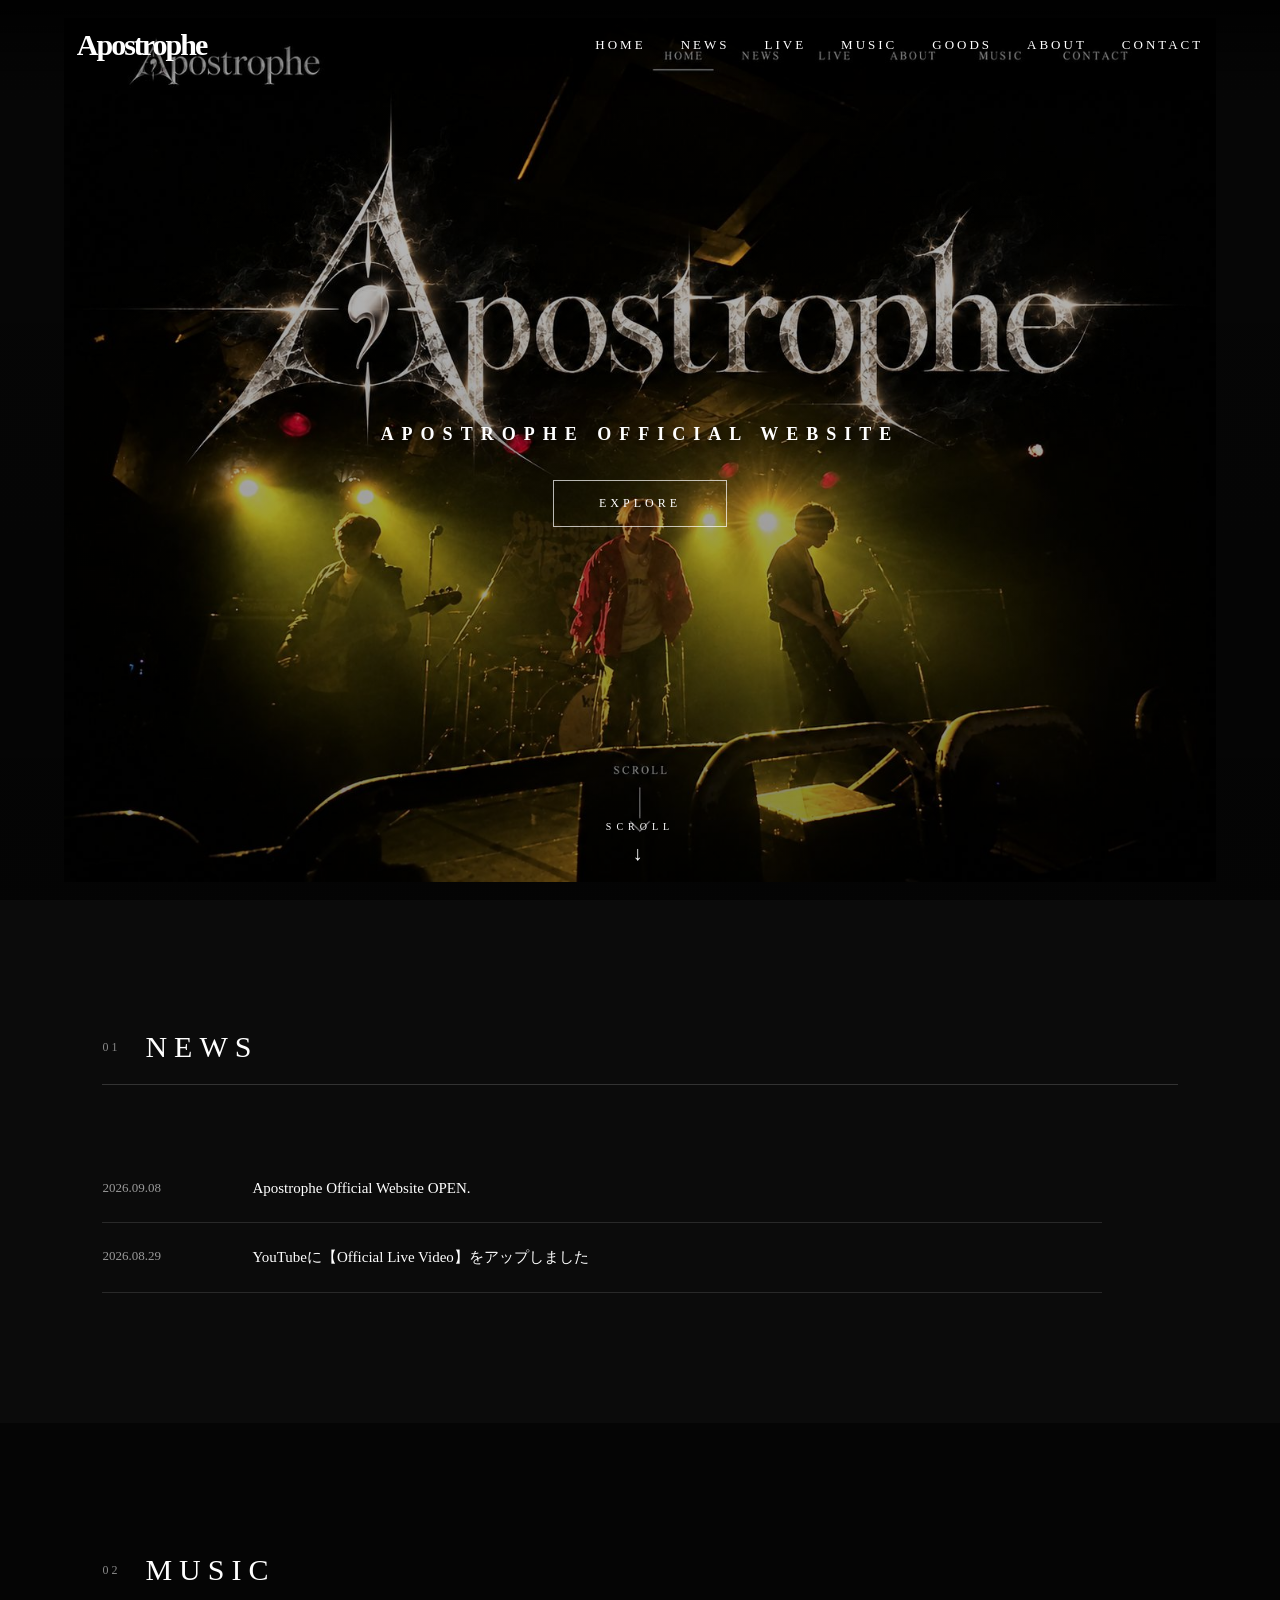
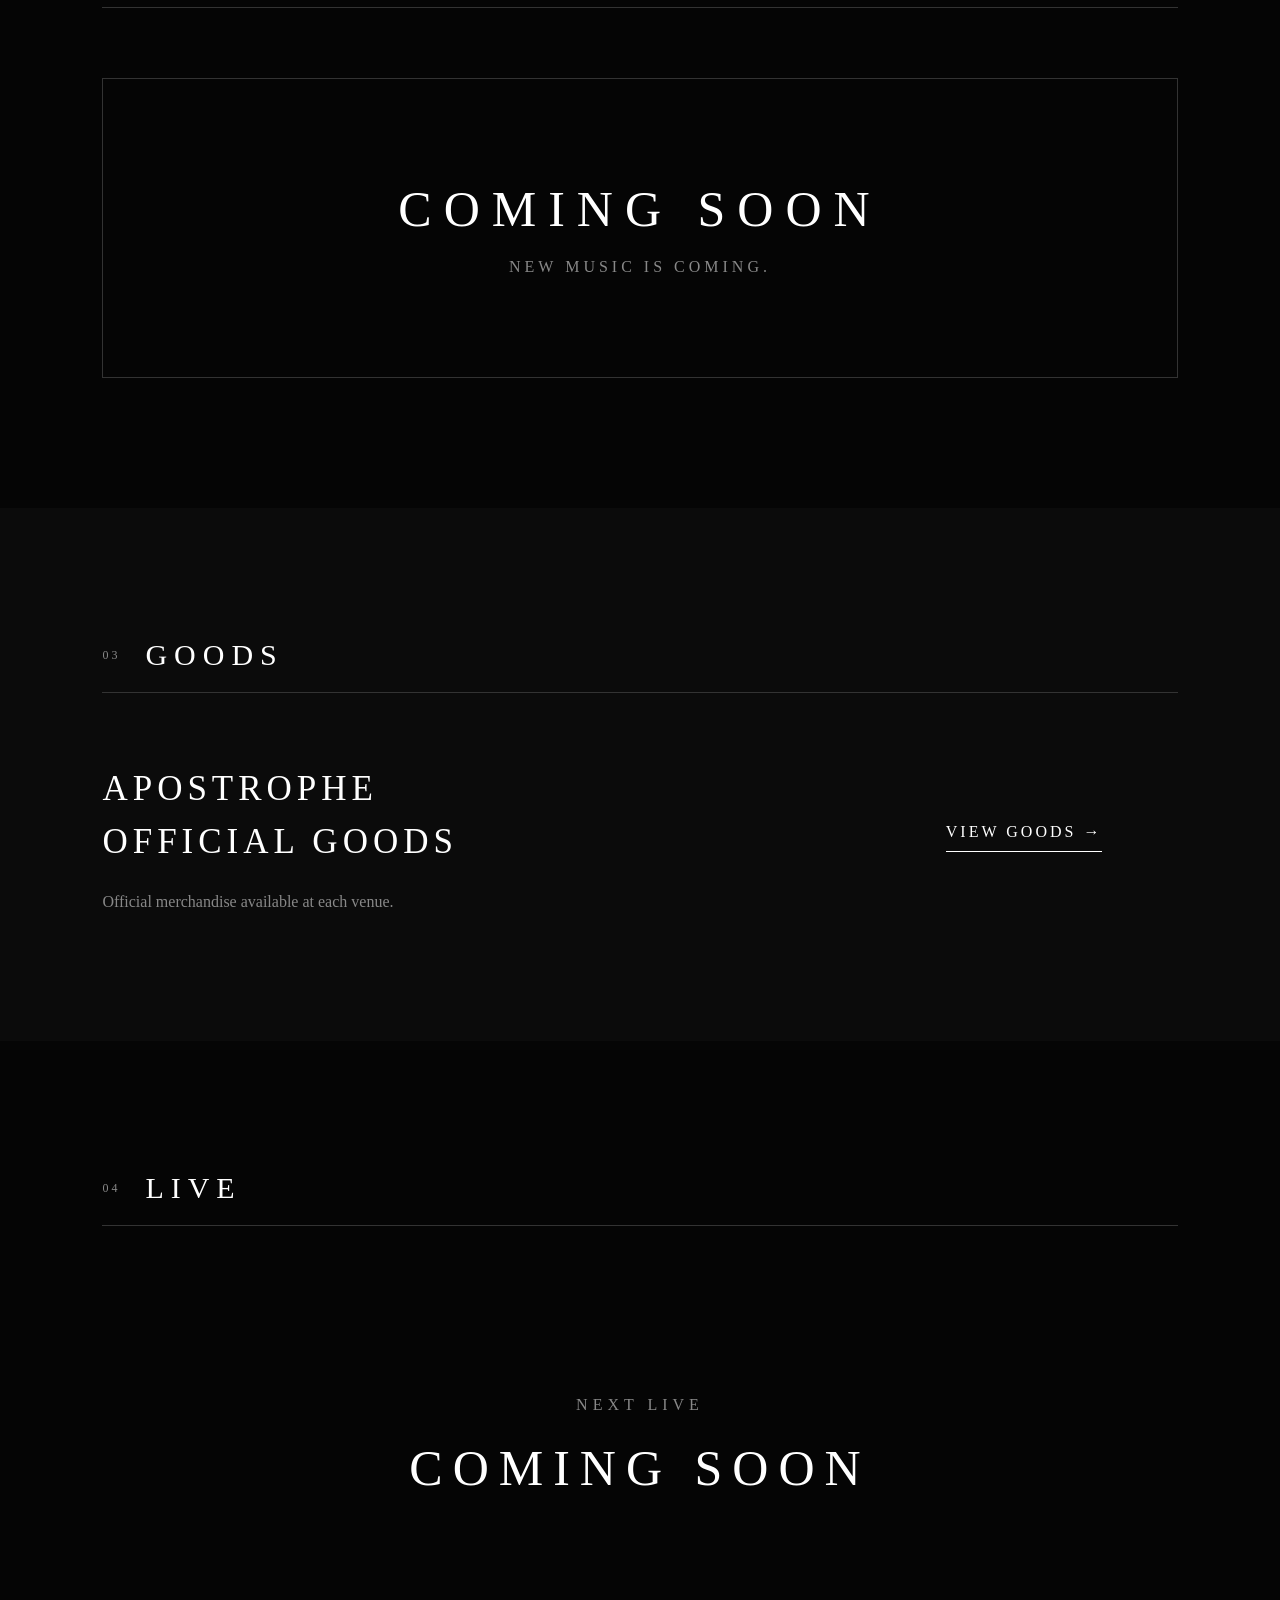
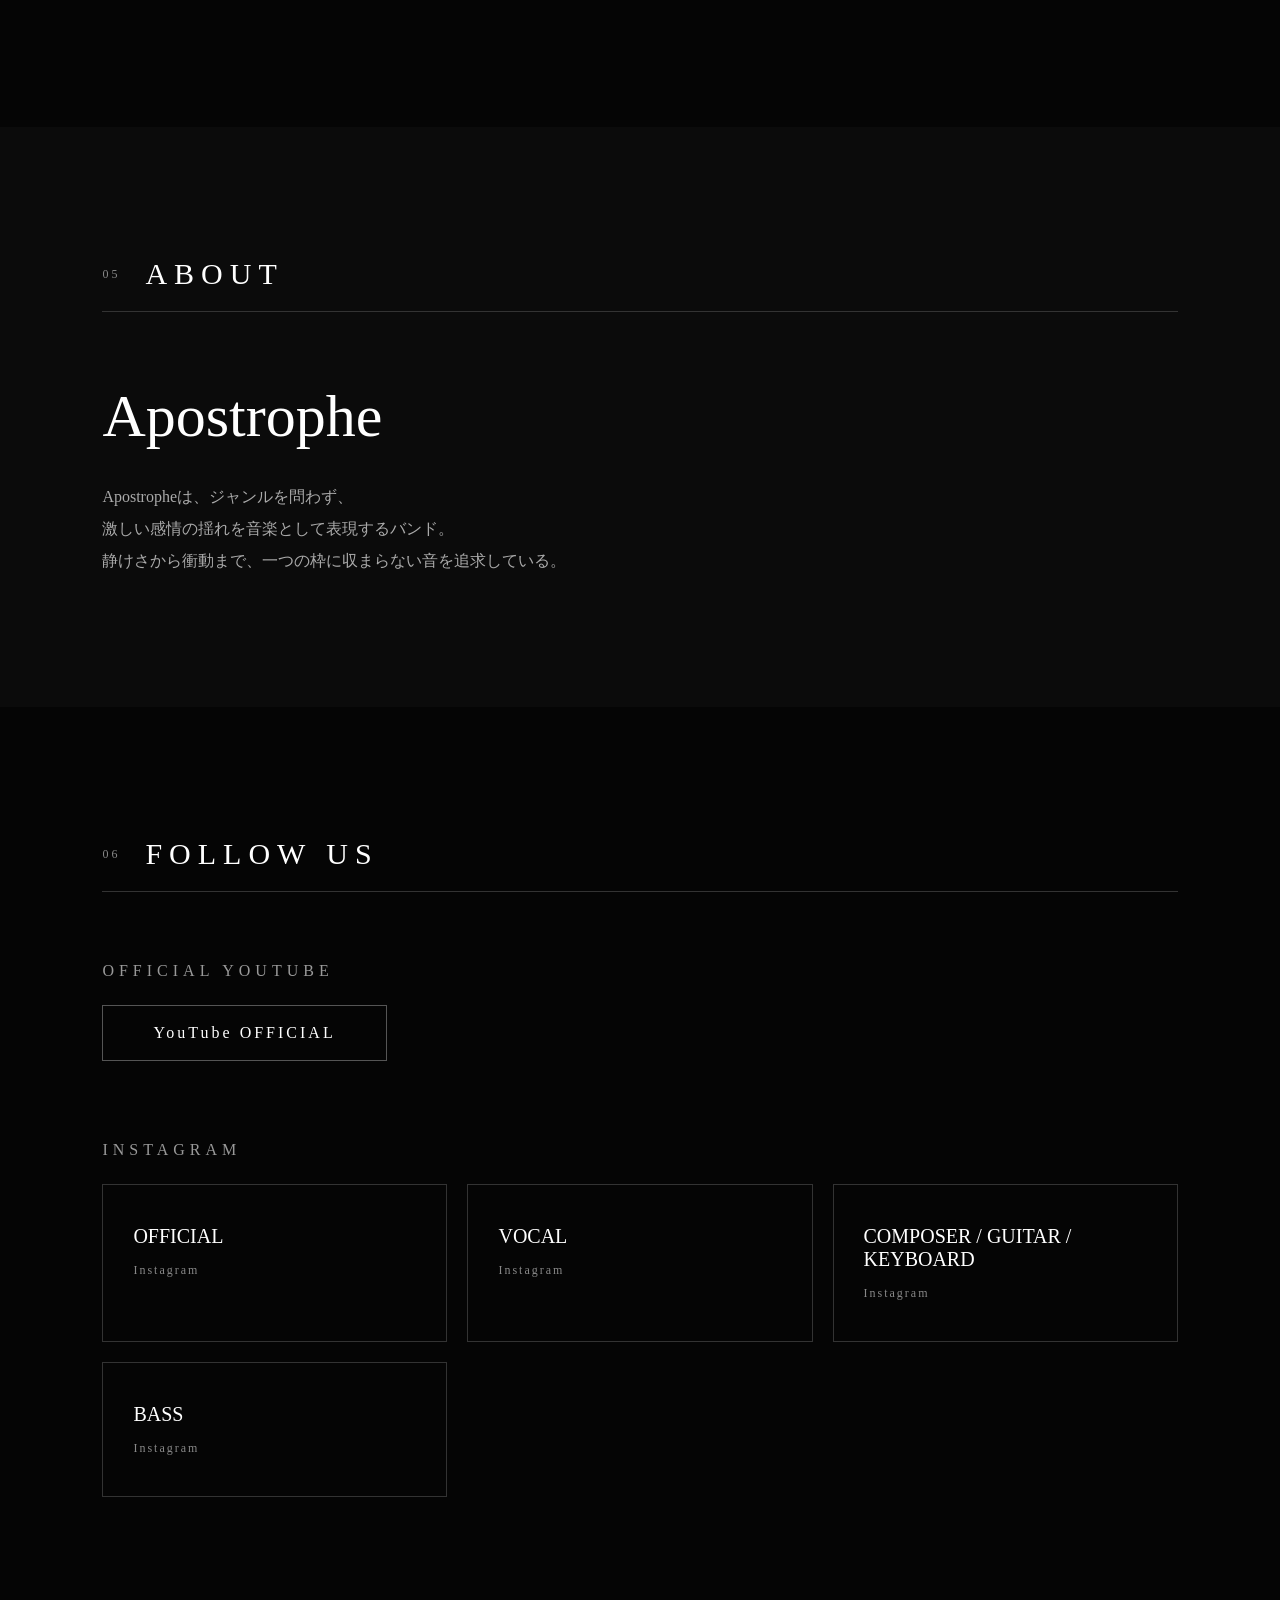
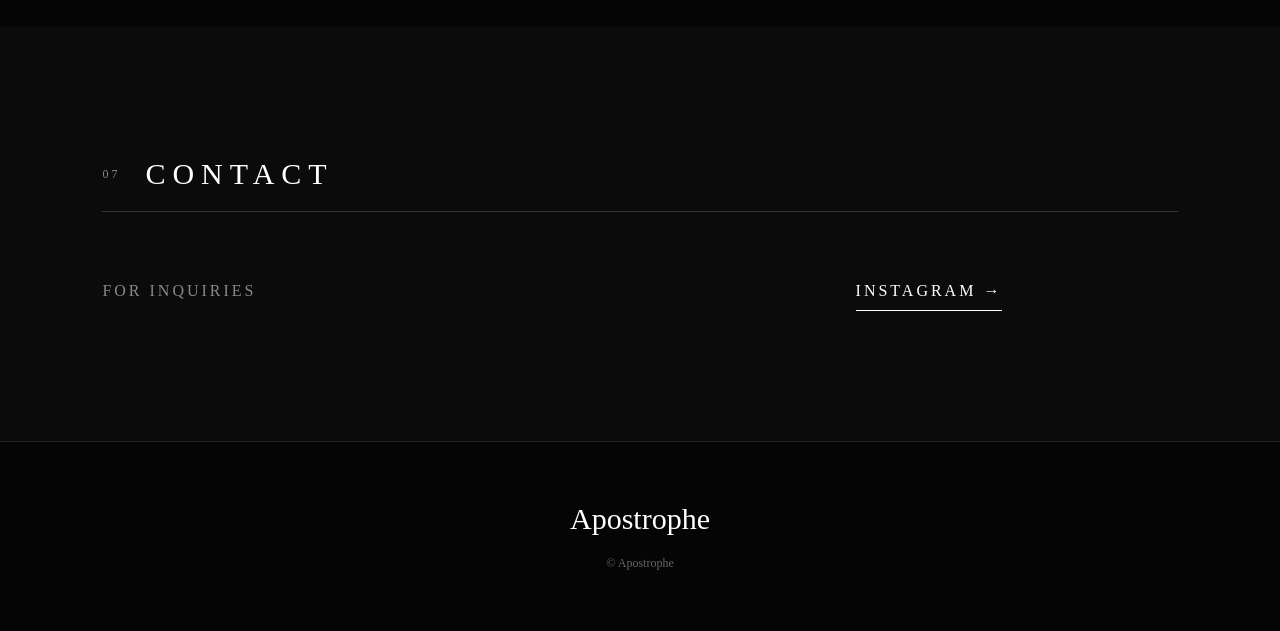
==== index.html @ 3b3ec152 "スマホMENU修正" ====
<!DOCTYPE html>
<html lang="ja">

<head>
    <meta charset="UTF-8">

    <meta name="viewport" content="width=device-width, initial-scale=1.0">

    <title>Apostrophe Official Website</title>

    <meta name="description" content="Apostrophe Official Website">

    <link rel="stylesheet" href="css/style.css">
</head>


<body>

    <!-- ====================
         HEADER
    ===================== -->

    <header class="header">

        <div class="logo">
            <a href="index.html">Apostrophe</a>
        </div>


        <nav class="navigation">

            <a href="#home">HOME</a>
            <a href="#news">NEWS</a>
            <a href="#live">LIVE</a>
            <a href="#music">MUSIC</a>
            <a href="goods.html">GOODS</a>
            <a href="#about">ABOUT</a>
            <a href="#contact">CONTACT</a>

        </nav>


        <!-- スマホ用メニュー -->

        <button class="menu-button">
            MENU
        </button>

    </header>



    <!-- ====================
         HERO
    ===================== -->

    <main>

        <section id="home" class="hero">

            <div class="hero-overlay"></div>


            <div class="hero-content">

                <p class="hero-subtitle">
                    APOSTROPHE OFFICIAL WEBSITE
                </p>


                <a href="#music" class="hero-button">
                    EXPLORE
                </a>

            </div>


            <div class="scroll">
                SCROLL
                <span>↓</span>
            </div>

        </section>



        <!-- ====================
             NEWS
        ===================== -->

        <section id="news" class="section">

            <div class="section-title">

                <span>01</span>

                <h2>NEWS</h2>

            </div>


            <div class="news-list">


                <article class="news-item">

                    <time>2026.09.08</time>

                    <p>
                        Apostrophe Official Website
                        OPEN.
                    </p>

                </article>



                <article class="news-item">

                    <time>2026.08.29</time>

                    <p>
                        <a href="https://www.youtube.com/watch?v=tQZN_JYtsVo" target="_blank" rel="noopener noreferrer">
                            YouTubeに【Official Live Video】をアップしました
                        </a>
                    </p>

                </article>



            </div>

        </section>



        <!-- ====================
             MUSIC
        ===================== -->

        <section id="music" class="section dark-section">

            <div class="section-title">

                <span>02</span>

                <h2>MUSIC</h2>

            </div>


            <div class="coming-soon">

                <p class="coming-title">
                    COMING SOON
                </p>

                <p>
                    NEW MUSIC IS COMING.
                </p>

            </div>

        </section>



        <!-- ====================
             GOODS
        ===================== -->

        <section id="goods" class="section">

            <div class="section-title">

                <span>03</span>

                <h2>GOODS</h2>

            </div>


            <div class="goods-content">

                <div>

                    <p class="goods-title">
                        APOSTROPHE<br>
                        OFFICIAL GOODS
                    </p>

                    <p>
                        Official merchandise
                        available at each venue.
                    </p>

                </div>


                <a href="goods.html" class="line-button">
                    VIEW GOODS →
                </a>

            </div>

        </section>



        <!-- ====================
             LIVE
        ===================== -->

        <section id="live" class="section dark-section">

            <div class="section-title">

                <span>04</span>

                <h2>LIVE</h2>

            </div>


            <div class="live-message">

                <p>
                    NEXT LIVE
                </p>

                <h3>
                    COMING SOON
                </h3>

            </div>

        </section>



        <!-- ====================
             ABOUT
        ===================== -->

        <section id="about" class="section">

            <div class="section-title">

                <span>05</span>

                <h2>ABOUT</h2>

            </div>


            <div class="about-text">

                <h3>
                    Apostrophe
                </h3>

                <p>
                    Apostropheは、ジャンルを問わず、<br>
                    激しい感情の揺れを音楽として表現するバンド。<br>
                    静けさから衝動まで、一つの枠に収まらない音を追求している。
                </p>


            </div>

        </section>



        <!-- ====================
             FOLLOW
        ===================== -->

        <section class="follow section dark-section">

            <div class="section-title">

                <span>06</span>

                <h2>FOLLOW US</h2>

            </div>


            <!-- YouTube -->

            <div class="official-social">

                <p>
                    OFFICIAL YOUTUBE
                </p>

                <a href="https://www.youtube.com/@Apostrophe_ofi/videos" target="_blank" class="social-button">

                    YouTube OFFICIAL

                </a>

            </div>



            <!-- Instagram -->

            <div class="member-instagram">

                <p>
                    INSTAGRAM
                </p>


                <div class="members">

                    <a href="https://www.instagram.com/apostrophe_official_/" target="_blank">

                        OFFICIAL
                        <span>Instagram</span>

                    </a>


                    <a href="https://www.instagram.com/rintaro_apost/" target="_blank">

                        VOCAL
                        <span>Instagram</span>

                    </a>


                    <a href="https://www.instagram.com/kmits_utoshi/" target="_blank">

                        COMPOSER / GUITAR / KEYBOARD
                        <span>Instagram</span>

                    </a>


                    <a href="https://www.instagram.com/bass_kaga/" target="_blank">

                        BASS
                        <span>Instagram</span>

                    </a>

                </div>

            </div>

        </section>



        <!-- ====================
             CONTACT
        ===================== -->

        <section id="contact" class="section">

            <div class="section-title">

                <span>07</span>

                <h2>CONTACT</h2>

            </div>


            <div class="contact-content">

                <p>
                    FOR INQUIRIES
                </p>

                <a href="https://www.instagram.com/apostrophe_official_/" target="_blank" rel="noopener noreferrer">
                    INSTAGRAM →
                </a>

            </div>

        </section>

    </main>



    <!-- ====================
         FOOTER
    ===================== -->

    <footer>

        <div class="footer-logo">
            Apostrophe
        </div>

        <p>
            © Apostrophe
        </p>

    </footer>



    <script src="js/script.js"></script>

</body>

</html>
---- css/style.css ----
/* ====================
   RESET
===================== */

* {
    margin: 0;
    padding: 0;
    box-sizing: border-box;
}


html {
    scroll-behavior: smooth;
}


body {
    background: #080808;
    color: #ffffff;
    font-family: "Times New Roman",
                 "Yu Mincho",
                 serif;
}


a {
    color: inherit;
    text-decoration: none;
}



/* ====================
   HEADER
===================== */

.header {

    position: fixed;

    top: 0;
    left: 0;

    width: 100%;

    height: 90px;

    display: flex;

    align-items: center;

    justify-content: space-between;

    padding: 0 6%;

    z-index: 100;

    background:
        linear-gradient(
            to bottom,
            rgba(0,0,0,0.8),
            transparent
        );

}


.logo {

    font-size: 30px;

    font-weight: bold;

    letter-spacing: -2px;

}


.navigation {

    display: flex;

    gap: 35px;

}


.navigation a {

    font-size: 13px;

    letter-spacing: 3px;

    transition: 0.3s;

}


.navigation a:hover {

    opacity: 0.5;

}


.menu-button {

    display: none;

    background: none;

    border: none;

    color: white;

    letter-spacing: 2px;

}



/* ====================
   HERO
===================== */

.hero {

    position: relative;

    height: 100vh;

    min-height: 700px;

    display: flex;

    align-items: center;

    justify-content: center;

    text-align: center;

    background-image:
        url("../images/hero.jpg");

    background-size: 90% auto;

    background-repeat: no-repeat;

    background-position: center;

    background-color: #080808;

}


.hero-overlay {

    position: absolute;

    inset: 0;

    background:
        linear-gradient(
            rgba(0,0,0,0.22),
            rgba(0,0,0,0.48)
        );

}


.hero-content {

    position: relative;

    z-index: 2;

}


.hero-subtitle {

    font-size: 18px;

    letter-spacing: 8px;

    font-weight: bold;

    margin-bottom: 40px;

    text-shadow:
        0 2px 10px rgba(0,0,0,0.8);

    transform: translateY(50px);

}


.hero h1 {

    font-size: clamp(70px, 12vw, 180px);

    font-weight: normal;

    letter-spacing: -7px;

    line-height: 1;

    text-shadow:
        0 0 20px rgba(255,255,255,0.4);

}


.hero-tagline {

    margin-top: 30px;

    font-size: 13px;

    letter-spacing: 7px;

}


.hero-button {

    display: inline-block;

    margin-top: 45px;

    padding: 15px 45px;

    border: 1px solid rgba(255,255,255,0.7);

    font-size: 12px;

    letter-spacing: 4px;

    transition: 0.4s;

}


.hero-button:hover {

    background: white;

    color: black;

}


.scroll {

    position: absolute;

    bottom: 35px;

    left: 50%;

    transform: translateX(-50%);

    font-size: 10px;

    letter-spacing: 5px;

}


.scroll span {

    display: block;

    margin-top: 10px;

    font-size: 20px;

}



/* ====================
   SECTION
===================== */

.section {

    padding: 130px 8%;

    background: #0b0b0b;

}


.dark-section {

    background: #050505;

}


.section-title {

    display: flex;

    align-items: center;

    gap: 25px;

    margin-bottom: 70px;

    border-bottom: 1px solid #333;

    padding-bottom: 20px;

}


.section-title span {

    font-size: 12px;

    color: #888;

    letter-spacing: 3px;

}


.section-title h2 {

    font-size: 30px;

    font-weight: normal;

    letter-spacing: 7px;

}



/* ====================
   NEWS
===================== */

.news-list {

    max-width: 1000px;

}


.news-item {

    display: grid;

    grid-template-columns: 150px 1fr;

    padding: 25px 0;

    border-bottom: 1px solid #292929;

}


.news-item time {

    color: #999;

    font-size: 13px;

}


.news-item p {

    font-size: 15px;

}



/* ====================
   MUSIC
===================== */

.coming-soon {

    min-height: 300px;

    display: flex;

    flex-direction: column;

    justify-content: center;

    align-items: center;

    border: 1px solid #333;

}


.coming-title {

    font-size: 50px;

    letter-spacing: 12px;

}


.coming-soon p:last-child {

    margin-top: 20px;

    color: #888;

    letter-spacing: 4px;

}



/* ====================
   GOODS
===================== */

.goods-content {

    display: flex;

    justify-content: space-between;

    align-items: center;

    max-width: 1000px;

}


.goods-title {

    font-size: 35px;

    letter-spacing: 5px;

    line-height: 1.5;

}


.goods-content p:not(.goods-title) {

    margin-top: 25px;

    color: #888;

}


.line-button {

    border-bottom: 1px solid white;

    padding-bottom: 10px;

    letter-spacing: 3px;

}



/* ====================
   LIVE
===================== */

.live-message {

    text-align: center;

    padding: 100px 0;

}


.live-message p {

    letter-spacing: 5px;

    color: #888;

}


.live-message h3 {

    margin-top: 25px;

    font-size: 50px;

    letter-spacing: 10px;

    font-weight: normal;

}



/* ====================
   ABOUT
===================== */

.about-text {

    max-width: 700px;

}


.about-text h3 {

    font-size: 60px;

    font-weight: normal;

}


.about-text p {

    margin-top: 30px;

    line-height: 2;

    color: #aaa;

}



/* ====================
   FOLLOW
===================== */

.official-social {

    margin-bottom: 80px;

}


.official-social > p,
.member-instagram > p {

    letter-spacing: 5px;

    margin-bottom: 25px;

    color: #999;

}


.social-button {

    display: inline-block;

    border: 1px solid #555;

    padding: 18px 50px;

    letter-spacing: 3px;

    transition: 0.3s;

}


.social-button:hover {

    background: white;

    color: black;

}


.members {

    display: grid;

    grid-template-columns:
        repeat(3, 1fr);

    gap: 20px;

}


.members a {

    padding: 40px 30px;

    border: 1px solid #333;

    font-size: 20px;

    transition: 0.3s;

}


.members a:hover {

    border-color: white;

}


.members span {

    display: block;

    margin-top: 15px;

    font-size: 12px;

    color: #888;

    letter-spacing: 2px;

}



/* ====================
   CONTACT
===================== */

.contact-content {

    display: flex;

    justify-content: space-between;

    max-width: 900px;

}


.contact-content p {

    color: #888;

    letter-spacing: 3px;

}


.contact-content a {

    border-bottom: 1px solid white;

    padding-bottom: 10px;

    letter-spacing: 3px;

}



/* ====================
   FOOTER
===================== */

footer {

    padding: 60px 8%;

    text-align: center;

    border-top: 1px solid #222;

    background: #050505;

}


.footer-logo {

    font-size: 30px;

    margin-bottom: 20px;

}


footer p {

    color: #666;

    font-size: 12px;

}



/* ====================
   MOBILE
===================== */

@media (max-width: 768px) {


    .header {

        height: 70px;

        padding: 0 6%;

    }


    .logo {

        font-size: 24px;

    }


    .navigation {

        display: none;

    }


    .menu-button {

        display: block;

    }


    .hero {

        min-height: 650px;

    }


    .hero h1 {

        font-size: 70px;

        letter-spacing: -4px;

    }


    .hero-subtitle {

        font-size: 9px;

        letter-spacing: 4px;

    }


    .hero-tagline {

        font-size: 9px;

        letter-spacing: 4px;

    }


    .section {

        padding: 90px 7%;

    }


    .section-title h2 {

        font-size: 23px;

    }


    .news-item {

        grid-template-columns: 1fr;

        gap: 10px;

    }


    .coming-title {

        font-size: 27px;

        letter-spacing: 6px;

    }


    .goods-content {

        display: block;

    }


    .line-button {

        display: inline-block;

        margin-top: 40px;

    }


    .live-message h3 {

        font-size: 30px;

    }


    .members {

        grid-template-columns: 1fr;

    }


    .contact-content {

        display: block;

    }


    .contact-content a {

        display: inline-block;

        margin-top: 30px;

    }

}


/* ====================
   GOODS HERO PAGE
===================== */

.goods-page-body {

    background: #000;

}


/* GOODS背景 */

.goods-hero {

    position: relative;

    width: 100%;

    min-height: 100vh;

    background-image:
        url("../images/goods.jpg");

    /* 画像全体を表示 */
    background-size: contain;

    background-repeat: no-repeat;

    background-position: center;

    background-color: #000;

    display: flex;

    align-items: flex-end;

    justify-content: flex-end;

    padding: 0 8% 100px;

}


/* 写真を少し暗くする */

.goods-overlay {

    position: absolute;

    inset: 0;

    background:
        linear-gradient(
            to bottom,
            rgba(0,0,0,0.15),
            rgba(0,0,0,0.45)
        );

}


/* 販売中メッセージ */

.goods-message {

    position: relative;

    z-index: 2;

    text-align: center;

    padding: 18px 25px;

    background: rgba(0, 0, 0, 0.75);

    border: 1px solid rgba(255, 255, 255, 0.8);

    box-shadow:
        0 0 20px rgba(0, 0, 0, 0.5);

}


.goods-status {

    font-size: 20px;

    font-weight: bold;

    letter-spacing: 5px;

}


.goods-sales {

    margin-top: 10px;

    font-size: 15px;

    font-weight: bold;

    letter-spacing: 3px;

}


/* HOMEへ戻る */

.goods-back {

    position: absolute;

    left: 8%;

    bottom: 45px;

    z-index: 2;

    font-size: 11px;

    letter-spacing: 3px;

    border-bottom: 1px solid rgba(255,255,255,0.7);

    padding-bottom: 8px;

}



/* ====================
   GOODS MOBILE
===================== */

@media (max-width: 768px) {

    .goods-hero {

        min-height: 100vh;

        padding: 0 7% 90px;

        background-size: contain;

        background-position: center center;

    }


    .goods-message {

        padding: 14px 18px;

    }


    .goods-status {

        font-size: 13px;

        letter-spacing: 3px;

    }


    .goods-sales {

        font-size: 12px;

        letter-spacing: 2px;

    }


    .goods-back {

        left: 7%;

        bottom: 35px;

        font-size: 9px;

    }

}

/* ====================
   MOBILE MENU
==================== */

@media (max-width: 768px) {

    .navigation.menu-open {
        display: flex !important;

        position: fixed;
        top: 70px;
        left: 0;

        width: 100%;

        flex-direction: column;
        align-items: center;

        gap: 0;

        padding: 20px 0;

        background: rgba(0, 0, 0, 0.96);

        border-top: 1px solid #333;

        z-index: 999;
    }

    .navigation.menu-open a {
        display: block;

        width: 100%;

        padding: 18px 0;

        text-align: center;

        font-size: 12px;
        letter-spacing: 4px;
    }

}
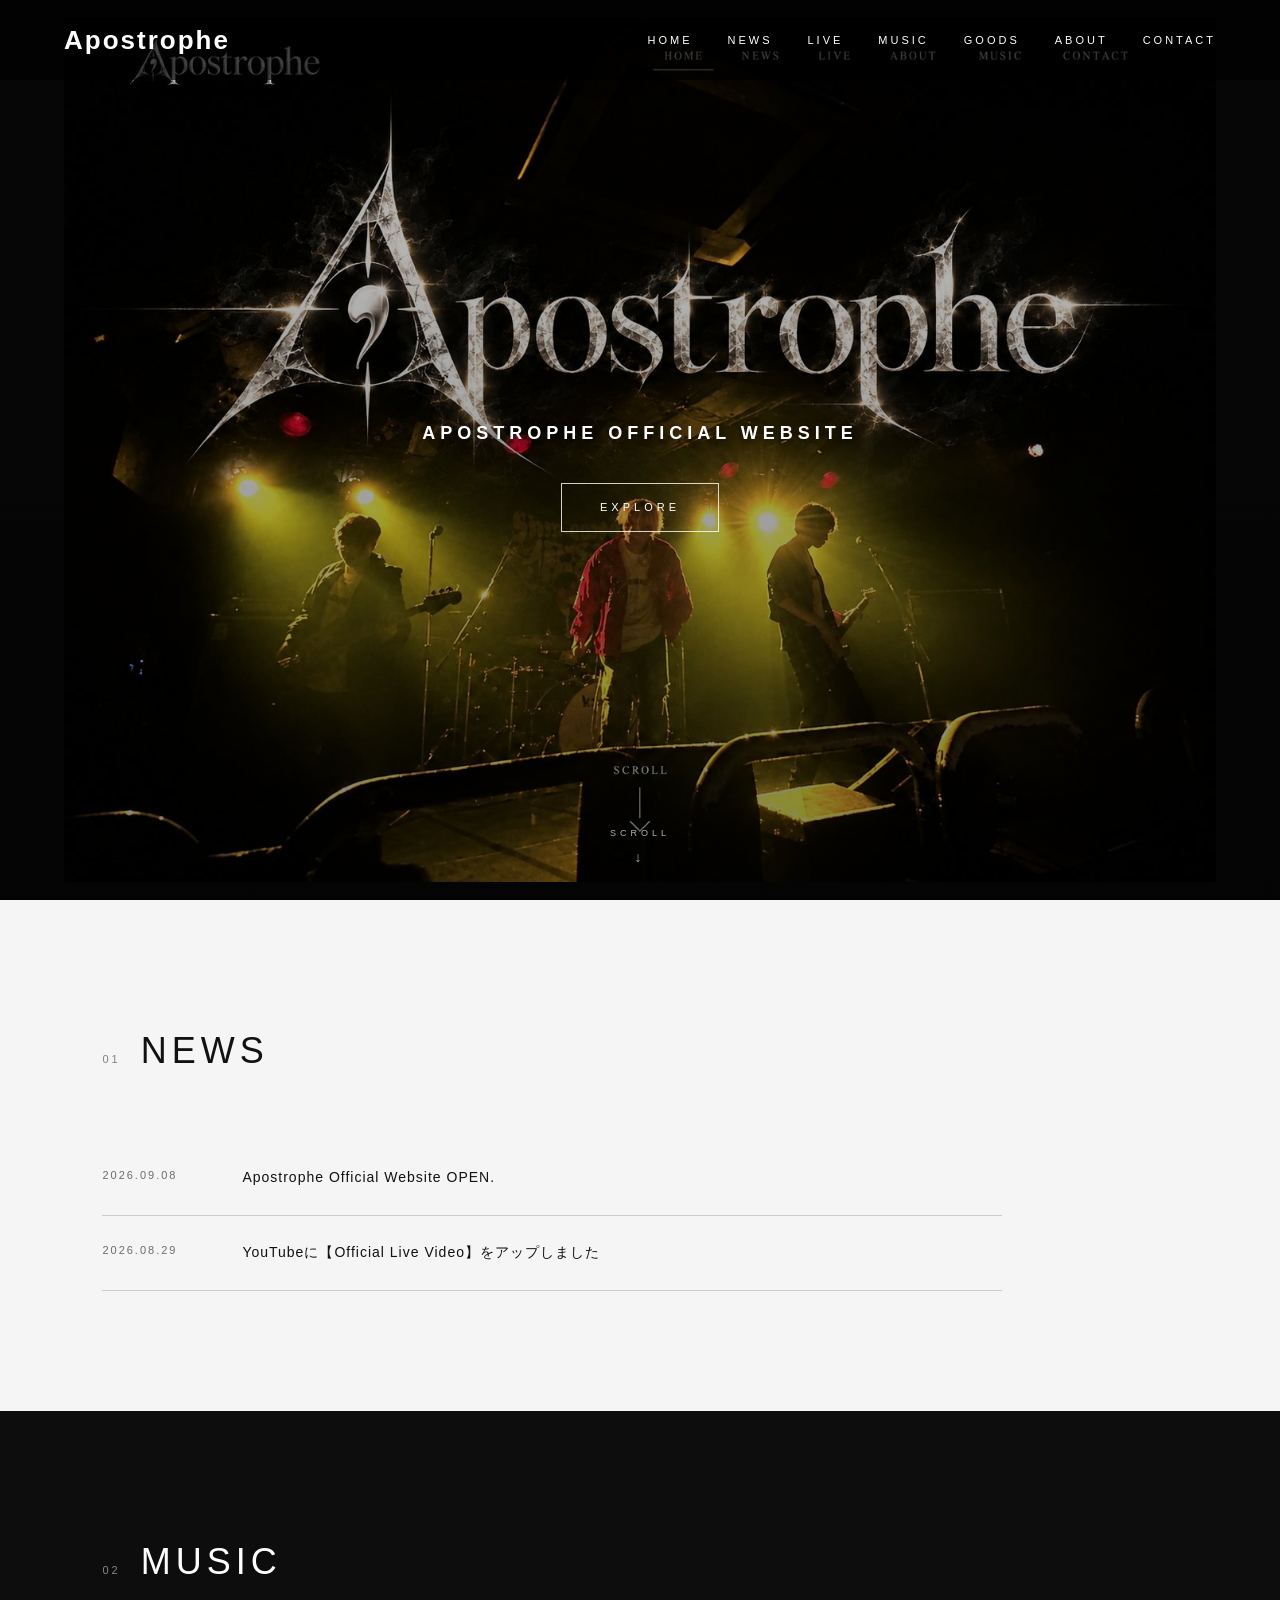
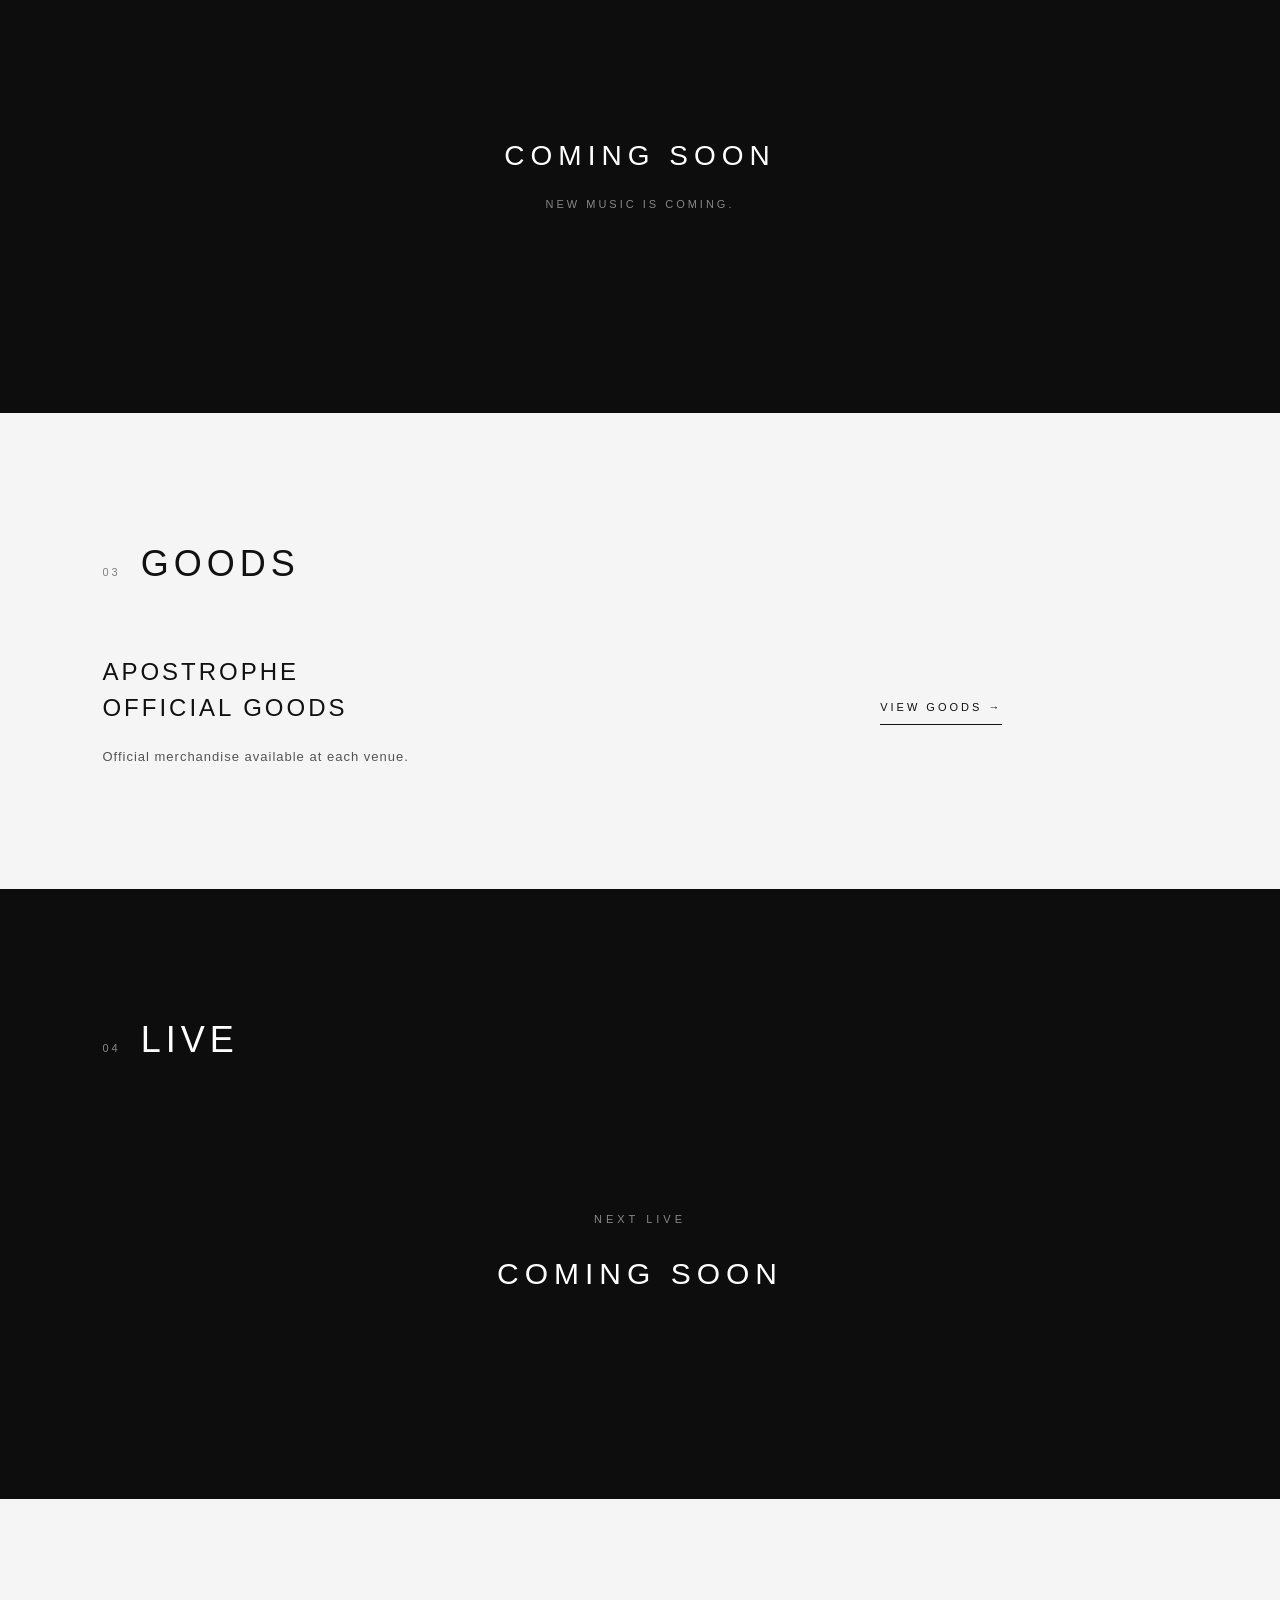
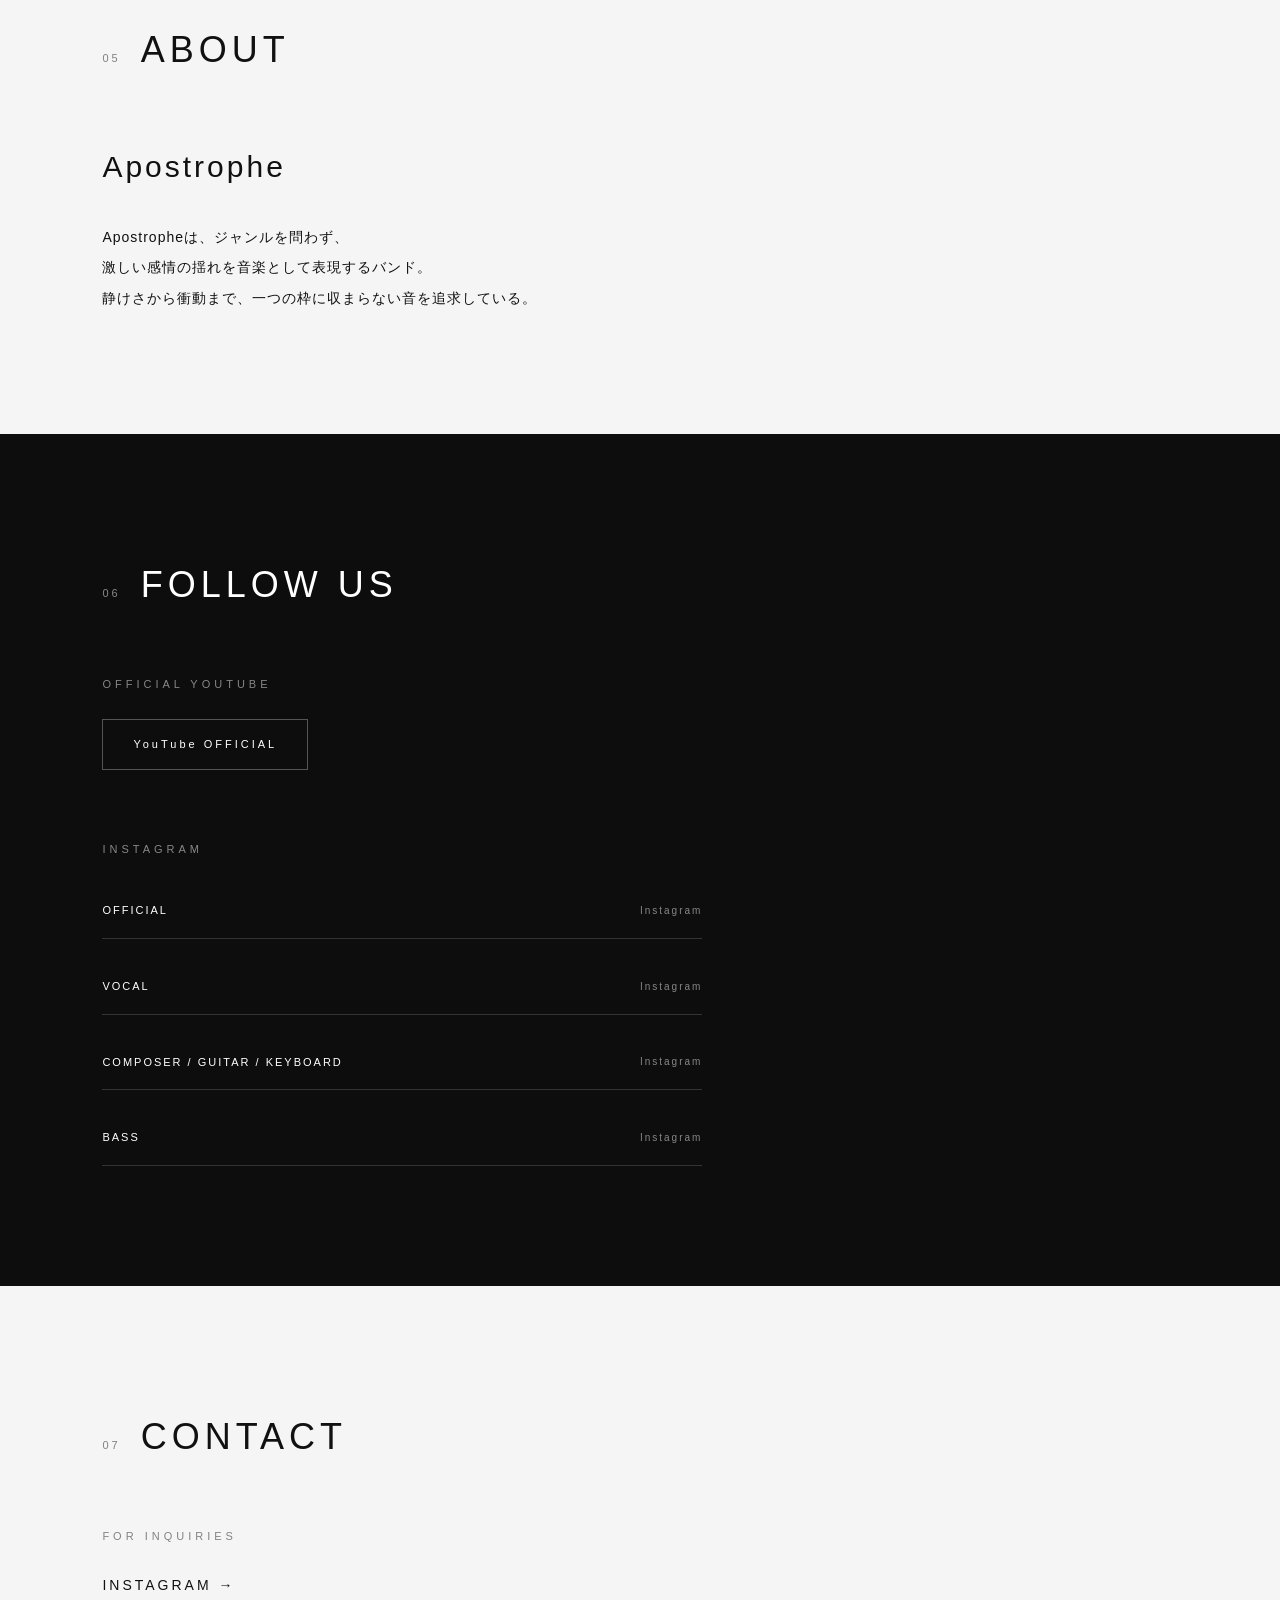
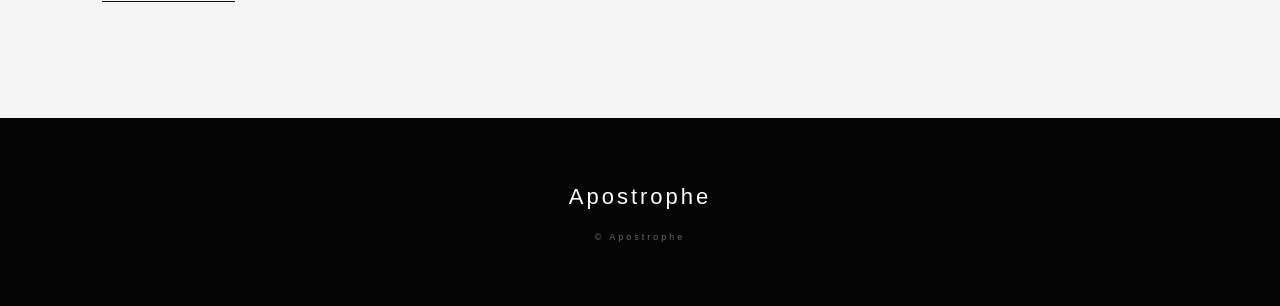
==== commit 10a285e5: "Add files via upload" ====
--- a/index.html
+++ b/index.html
@@ -1,414 +1,414 @@
-<!DOCTYPE html>
-<html lang="ja">
-
-<head>
-    <meta charset="UTF-8">
-
-    <meta name="viewport" content="width=device-width, initial-scale=1.0">
-
-    <title>Apostrophe Official Website</title>
-
-    <meta name="description" content="Apostrophe Official Website">
-
-    <link rel="stylesheet" href="css/style.css">
-</head>
-
-
-<body>
-
-    <!-- ====================
-         HEADER
-    ===================== -->
-
-    <header class="header">
-
-        <div class="logo">
-            <a href="index.html">Apostrophe</a>
-        </div>
-
-
-        <nav class="navigation">
-
-            <a href="#home">HOME</a>
-            <a href="#news">NEWS</a>
-            <a href="#live">LIVE</a>
-            <a href="#music">MUSIC</a>
-            <a href="goods.html">GOODS</a>
-            <a href="#about">ABOUT</a>
-            <a href="#contact">CONTACT</a>
-
-        </nav>
-
-
-        <!-- スマホ用メニュー -->
-
-        <button class="menu-button">
-            MENU
-        </button>
-
-    </header>
-
-
-
-    <!-- ====================
-         HERO
-    ===================== -->
-
-    <main>
-
-        <section id="home" class="hero">
-
-            <div class="hero-overlay"></div>
-
-
-            <div class="hero-content">
-
-                <p class="hero-subtitle">
-                    APOSTROPHE OFFICIAL WEBSITE
-                </p>
-
-
-                <a href="#music" class="hero-button">
-                    EXPLORE
-                </a>
-
-            </div>
-
-
-            <div class="scroll">
-                SCROLL
-                <span>↓</span>
-            </div>
-
-        </section>
-
-
-
-        <!-- ====================
-             NEWS
-        ===================== -->
-
-        <section id="news" class="section">
-
-            <div class="section-title">
-
-                <span>01</span>
-
-                <h2>NEWS</h2>
-
-            </div>
-
-
-            <div class="news-list">
-
-
-                <article class="news-item">
-
-                    <time>2026.09.08</time>
-
-                    <p>
-                        Apostrophe Official Website
-                        OPEN.
-                    </p>
-
-                </article>
-
-
-
-                <article class="news-item">
-
-                    <time>2026.08.29</time>
-
-                    <p>
-                        <a href="https://www.youtube.com/watch?v=tQZN_JYtsVo" target="_blank" rel="noopener noreferrer">
-                            YouTubeに【Official Live Video】をアップしました
-                        </a>
-                    </p>
-
-                </article>
-
-
-
-            </div>
-
-        </section>
-
-
-
-        <!-- ====================
-             MUSIC
-        ===================== -->
-
-        <section id="music" class="section dark-section">
-
-            <div class="section-title">
-
-                <span>02</span>
-
-                <h2>MUSIC</h2>
-
-            </div>
-
-
-            <div class="coming-soon">
-
-                <p class="coming-title">
-                    COMING SOON
-                </p>
-
-                <p>
-                    NEW MUSIC IS COMING.
-                </p>
-
-            </div>
-
-        </section>
-
-
-
-        <!-- ====================
-             GOODS
-        ===================== -->
-
-        <section id="goods" class="section">
-
-            <div class="section-title">
-
-                <span>03</span>
-
-                <h2>GOODS</h2>
-
-            </div>
-
-
-            <div class="goods-content">
-
-                <div>
-
-                    <p class="goods-title">
-                        APOSTROPHE<br>
-                        OFFICIAL GOODS
-                    </p>
-
-                    <p>
-                        Official merchandise
-                        available at each venue.
-                    </p>
-
-                </div>
-
-
-                <a href="goods.html" class="line-button">
-                    VIEW GOODS →
-                </a>
-
-            </div>
-
-        </section>
-
-
-
-        <!-- ====================
-             LIVE
-        ===================== -->
-
-        <section id="live" class="section dark-section">
-
-            <div class="section-title">
-
-                <span>04</span>
-
-                <h2>LIVE</h2>
-
-            </div>
-
-
-            <div class="live-message">
-
-                <p>
-                    NEXT LIVE
-                </p>
-
-                <h3>
-                    COMING SOON
-                </h3>
-
-            </div>
-
-        </section>
-
-
-
-        <!-- ====================
-             ABOUT
-        ===================== -->
-
-        <section id="about" class="section">
-
-            <div class="section-title">
-
-                <span>05</span>
-
-                <h2>ABOUT</h2>
-
-            </div>
-
-
-            <div class="about-text">
-
-                <h3>
-                    Apostrophe
-                </h3>
-
-                <p>
-                    Apostropheは、ジャンルを問わず、<br>
-                    激しい感情の揺れを音楽として表現するバンド。<br>
-                    静けさから衝動まで、一つの枠に収まらない音を追求している。
-                </p>
-
-
-            </div>
-
-        </section>
-
-
-
-        <!-- ====================
-             FOLLOW
-        ===================== -->
-
-        <section class="follow section dark-section">
-
-            <div class="section-title">
-
-                <span>06</span>
-
-                <h2>FOLLOW US</h2>
-
-            </div>
-
-
-            <!-- YouTube -->
-
-            <div class="official-social">
-
-                <p>
-                    OFFICIAL YOUTUBE
-                </p>
-
-                <a href="https://www.youtube.com/@Apostrophe_ofi/videos" target="_blank" class="social-button">
-
-                    YouTube OFFICIAL
-
-                </a>
-
-            </div>
-
-
-
-            <!-- Instagram -->
-
-            <div class="member-instagram">
-
-                <p>
-                    INSTAGRAM
-                </p>
-
-
-                <div class="members">
-
-                    <a href="https://www.instagram.com/apostrophe_official_/" target="_blank">
-
-                        OFFICIAL
-                        <span>Instagram</span>
-
-                    </a>
-
-
-                    <a href="https://www.instagram.com/rintaro_apost/" target="_blank">
-
-                        VOCAL
-                        <span>Instagram</span>
-
-                    </a>
-
-
-                    <a href="https://www.instagram.com/kmits_utoshi/" target="_blank">
-
-                        COMPOSER / GUITAR / KEYBOARD
-                        <span>Instagram</span>
-
-                    </a>
-
-
-                    <a href="https://www.instagram.com/bass_kaga/" target="_blank">
-
-                        BASS
-                        <span>Instagram</span>
-
-                    </a>
-
-                </div>
-
-            </div>
-
-        </section>
-
-
-
-        <!-- ====================
-             CONTACT
-        ===================== -->
-
-        <section id="contact" class="section">
-
-            <div class="section-title">
-
-                <span>07</span>
-
-                <h2>CONTACT</h2>
-
-            </div>
-
-
-            <div class="contact-content">
-
-                <p>
-                    FOR INQUIRIES
-                </p>
-
-                <a href="https://www.instagram.com/apostrophe_official_/" target="_blank" rel="noopener noreferrer">
-                    INSTAGRAM →
-                </a>
-
-            </div>
-
-        </section>
-
-    </main>
-
-
-
-    <!-- ====================
-         FOOTER
-    ===================== -->
-
-    <footer>
-
-        <div class="footer-logo">
-            Apostrophe
-        </div>
-
-        <p>
-            © Apostrophe
-        </p>
-
-    </footer>
-
-
-
-    <script src="js/script.js"></script>
-
-</body>
-
+<!DOCTYPE html>
+<html lang="ja">
+
+<head>
+    <meta charset="UTF-8">
+
+    <meta name="viewport" content="width=device-width, initial-scale=1.0">
+
+    <title>Apostrophe Official Website</title>
+
+    <meta name="description" content="Apostrophe Official Website">
+
+    <link rel="stylesheet" href="css/style.css">
+</head>
+
+
+<body>
+
+    <!-- ====================
+         HEADER
+    ===================== -->
+
+    <header class="header">
+
+        <div class="logo">
+            <a href="index.html">Apostrophe</a>
+        </div>
+
+
+        <nav class="navigation">
+
+            <a href="#home">HOME</a>
+            <a href="#news">NEWS</a>
+            <a href="#live">LIVE</a>
+            <a href="#music">MUSIC</a>
+            <a href="goods.html">GOODS</a>
+            <a href="#about">ABOUT</a>
+            <a href="#contact">CONTACT</a>
+
+        </nav>
+
+
+        <!-- スマホ用メニュー -->
+
+        <button class="menu-button" type="button">
+            MENU
+        </button>
+
+    </header>
+
+
+
+    <!-- ====================
+         HERO
+    ===================== -->
+
+    <main>
+
+        <section id="home" class="hero">
+
+            <div class="hero-overlay"></div>
+
+
+            <div class="hero-content">
+
+                <p class="hero-subtitle">
+                    APOSTROPHE OFFICIAL WEBSITE
+                </p>
+
+
+                <a href="#music" class="hero-button">
+                    EXPLORE
+                </a>
+
+            </div>
+
+
+            <div class="scroll">
+                SCROLL
+                <span>↓</span>
+            </div>
+
+        </section>
+
+
+
+        <!-- ====================
+             NEWS
+        ===================== -->
+
+        <section id="news" class="section">
+
+            <div class="section-title">
+
+                <span>01</span>
+
+                <h2>NEWS</h2>
+
+            </div>
+
+
+            <div class="news-list">
+
+
+                <article class="news-item">
+
+                    <time>2026.09.08</time>
+
+                    <p>
+                        Apostrophe Official Website
+                        OPEN.
+                    </p>
+
+                </article>
+
+
+
+                <article class="news-item">
+
+                    <time>2026.08.29</time>
+
+                    <p>
+                        <a href="https://www.youtube.com/watch?v=tQZN_JYtsVo" target="_blank" rel="noopener noreferrer">
+                            YouTubeに【Official Live Video】をアップしました
+                        </a>
+                    </p>
+
+                </article>
+
+
+
+            </div>
+
+        </section>
+
+
+
+        <!-- ====================
+             MUSIC
+        ===================== -->
+
+        <section id="music" class="section dark-section">
+
+            <div class="section-title">
+
+                <span>02</span>
+
+                <h2>MUSIC</h2>
+
+            </div>
+
+
+            <div class="coming-soon">
+
+                <p class="coming-title">
+                    COMING SOON
+                </p>
+
+                <p>
+                    NEW MUSIC IS COMING.
+                </p>
+
+            </div>
+
+        </section>
+
+
+
+        <!-- ====================
+             GOODS
+        ===================== -->
+
+        <section id="goods" class="section">
+
+            <div class="section-title">
+
+                <span>03</span>
+
+                <h2>GOODS</h2>
+
+            </div>
+
+
+            <div class="goods-content">
+
+                <div>
+
+                    <p class="goods-title">
+                        APOSTROPHE<br>
+                        OFFICIAL GOODS
+                    </p>
+
+                    <p>
+                        Official merchandise
+                        available at each venue.
+                    </p>
+
+                </div>
+
+
+                <a href="goods.html" class="line-button">
+                    VIEW GOODS →
+                </a>
+
+            </div>
+
+        </section>
+
+
+
+        <!-- ====================
+             LIVE
+        ===================== -->
+
+        <section id="live" class="section dark-section">
+
+            <div class="section-title">
+
+                <span>04</span>
+
+                <h2>LIVE</h2>
+
+            </div>
+
+
+            <div class="live-message">
+
+                <p>
+                    NEXT LIVE
+                </p>
+
+                <h3>
+                    COMING SOON
+                </h3>
+
+            </div>
+
+        </section>
+
+
+
+        <!-- ====================
+             ABOUT
+        ===================== -->
+
+        <section id="about" class="section">
+
+            <div class="section-title">
+
+                <span>05</span>
+
+                <h2>ABOUT</h2>
+
+            </div>
+
+
+            <div class="about-text">
+
+                <h3>
+                    Apostrophe
+                </h3>
+
+                <p>
+                    Apostropheは、ジャンルを問わず、<br>
+                    激しい感情の揺れを音楽として表現するバンド。<br>
+                    静けさから衝動まで、一つの枠に収まらない音を追求している。
+                </p>
+
+
+            </div>
+
+        </section>
+
+
+
+        <!-- ====================
+             FOLLOW
+        ===================== -->
+
+        <section class="follow section dark-section">
+
+            <div class="section-title">
+
+                <span>06</span>
+
+                <h2>FOLLOW US</h2>
+
+            </div>
+
+
+            <!-- YouTube -->
+
+            <div class="official-social">
+
+                <p>
+                    OFFICIAL YOUTUBE
+                </p>
+
+                <a href="https://www.youtube.com/@Apostrophe_ofi/videos" target="_blank" class="social-button">
+
+                    YouTube OFFICIAL
+
+                </a>
+
+            </div>
+
+
+
+            <!-- Instagram -->
+
+            <div class="member-instagram">
+
+                <p>
+                    INSTAGRAM
+                </p>
+
+
+                <div class="members">
+
+                    <a href="https://www.instagram.com/apostrophe_official_/" target="_blank">
+
+                        OFFICIAL
+                        <span>Instagram</span>
+
+                    </a>
+
+
+                    <a href="https://www.instagram.com/rintaro_apost/" target="_blank">
+
+                        VOCAL
+                        <span>Instagram</span>
+
+                    </a>
+
+
+                    <a href="https://www.instagram.com/kmits_utoshi/" target="_blank">
+
+                        COMPOSER / GUITAR / KEYBOARD
+                        <span>Instagram</span>
+
+                    </a>
+
+
+                    <a href="https://www.instagram.com/bass_kaga/" target="_blank">
+
+                        BASS
+                        <span>Instagram</span>
+
+                    </a>
+
+                </div>
+
+            </div>
+
+        </section>
+
+
+
+        <!-- ====================
+             CONTACT
+        ===================== -->
+
+        <section id="contact" class="section">
+
+            <div class="section-title">
+
+                <span>07</span>
+
+                <h2>CONTACT</h2>
+
+            </div>
+
+
+            <div class="contact-content">
+
+                <p>
+                    FOR INQUIRIES
+                </p>
+
+                <a href="https://www.instagram.com/apostrophe_official_/" target="_blank" rel="noopener noreferrer">
+                    INSTAGRAM →
+                </a>
+
+            </div>
+
+        </section>
+
+    </main>
+
+
+
+    <!-- ====================
+         FOOTER
+    ===================== -->
+
+    <footer>
+
+        <div class="footer-logo">
+            Apostrophe
+        </div>
+
+        <p>
+            © Apostrophe
+        </p>
+
+    </footer>
+
+
+
+    <script src="js/script.js"></script>
+
+</body>
+
 </html>
--- a/css/style.css
+++ b/css/style.css
@@ -1,1090 +1,861 @@
-/* ====================
-   RESET
-===================== */
-
-* {
-    margin: 0;
-    padding: 0;
-    box-sizing: border-box;
-}
-
-
-html {
-    scroll-behavior: smooth;
-}
-
-
-body {
-    background: #080808;
-    color: #ffffff;
-    font-family: "Times New Roman",
-                 "Yu Mincho",
-                 serif;
-}
-
-
-a {
-    color: inherit;
-    text-decoration: none;
-}
-
-
-
-/* ====================
-   HEADER
-===================== */
-
-.header {
-
-    position: fixed;
-
-    top: 0;
-    left: 0;
-
-    width: 100%;
-
-    height: 90px;
-
-    display: flex;
-
-    align-items: center;
-
-    justify-content: space-between;
-
-    padding: 0 6%;
-
-    z-index: 100;
-
-    background:
-        linear-gradient(
-            to bottom,
-            rgba(0,0,0,0.8),
-            transparent
-        );
-
-}
-
-
-.logo {
-
-    font-size: 30px;
-
-    font-weight: bold;
-
-    letter-spacing: -2px;
-
-}
-
-
-.navigation {
-
-    display: flex;
-
-    gap: 35px;
-
-}
-
-
-.navigation a {
-
-    font-size: 13px;
-
-    letter-spacing: 3px;
-
-    transition: 0.3s;
-
-}
-
-
-.navigation a:hover {
-
-    opacity: 0.5;
-
-}
-
-
-.menu-button {
-
-    display: none;
-
-    background: none;
-
-    border: none;
-
-    color: white;
-
-    letter-spacing: 2px;
-
-}
-
-
-
-/* ====================
-   HERO
-===================== */
-
-.hero {
-
-    position: relative;
-
-    height: 100vh;
-
-    min-height: 700px;
-
-    display: flex;
-
-    align-items: center;
-
-    justify-content: center;
-
-    text-align: center;
-
-    background-image:
-        url("../images/hero.jpg");
-
-    background-size: 90% auto;
-
-    background-repeat: no-repeat;
-
-    background-position: center;
-
-    background-color: #080808;
-
-}
-
-
-.hero-overlay {
-
-    position: absolute;
-
-    inset: 0;
-
-    background:
-        linear-gradient(
-            rgba(0,0,0,0.22),
-            rgba(0,0,0,0.48)
-        );
-
-}
-
-
-.hero-content {
-
-    position: relative;
-
-    z-index: 2;
-
-}
-
-
-.hero-subtitle {
-
-    font-size: 18px;
-
-    letter-spacing: 8px;
-
-    font-weight: bold;
-
-    margin-bottom: 40px;
-
-    text-shadow:
-        0 2px 10px rgba(0,0,0,0.8);
-
-    transform: translateY(50px);
-
-}
-
-
-.hero h1 {
-
-    font-size: clamp(70px, 12vw, 180px);
-
-    font-weight: normal;
-
-    letter-spacing: -7px;
-
-    line-height: 1;
-
-    text-shadow:
-        0 0 20px rgba(255,255,255,0.4);
-
-}
-
-
-.hero-tagline {
-
-    margin-top: 30px;
-
-    font-size: 13px;
-
-    letter-spacing: 7px;
-
-}
-
-
-.hero-button {
-
-    display: inline-block;
-
-    margin-top: 45px;
-
-    padding: 15px 45px;
-
-    border: 1px solid rgba(255,255,255,0.7);
-
-    font-size: 12px;
-
-    letter-spacing: 4px;
-
-    transition: 0.4s;
-
-}
-
-
-.hero-button:hover {
-
-    background: white;
-
-    color: black;
-
-}
-
-
-.scroll {
-
-    position: absolute;
-
-    bottom: 35px;
-
-    left: 50%;
-
-    transform: translateX(-50%);
-
-    font-size: 10px;
-
-    letter-spacing: 5px;
-
-}
-
-
-.scroll span {
-
-    display: block;
-
-    margin-top: 10px;
-
-    font-size: 20px;
-
-}
-
-
-
-/* ====================
-   SECTION
-===================== */
-
-.section {
-
-    padding: 130px 8%;
-
-    background: #0b0b0b;
-
-}
-
-
-.dark-section {
-
-    background: #050505;
-
-}
-
-
-.section-title {
-
-    display: flex;
-
-    align-items: center;
-
-    gap: 25px;
-
-    margin-bottom: 70px;
-
-    border-bottom: 1px solid #333;
-
-    padding-bottom: 20px;
-
-}
-
-
-.section-title span {
-
-    font-size: 12px;
-
-    color: #888;
-
-    letter-spacing: 3px;
-
-}
-
-
-.section-title h2 {
-
-    font-size: 30px;
-
-    font-weight: normal;
-
-    letter-spacing: 7px;
-
-}
-
-
-
-/* ====================
-   NEWS
-===================== */
-
-.news-list {
-
-    max-width: 1000px;
-
-}
-
-
-.news-item {
-
-    display: grid;
-
-    grid-template-columns: 150px 1fr;
-
-    padding: 25px 0;
-
-    border-bottom: 1px solid #292929;
-
-}
-
-
-.news-item time {
-
-    color: #999;
-
-    font-size: 13px;
-
-}
-
-
-.news-item p {
-
-    font-size: 15px;
-
-}
-
-
-
-/* ====================
-   MUSIC
-===================== */
-
-.coming-soon {
-
-    min-height: 300px;
-
-    display: flex;
-
-    flex-direction: column;
-
-    justify-content: center;
-
-    align-items: center;
-
-    border: 1px solid #333;
-
-}
-
-
-.coming-title {
-
-    font-size: 50px;
-
-    letter-spacing: 12px;
-
-}
-
-
-.coming-soon p:last-child {
-
-    margin-top: 20px;
-
-    color: #888;
-
-    letter-spacing: 4px;
-
-}
-
-
-
-/* ====================
-   GOODS
-===================== */
-
-.goods-content {
-
-    display: flex;
-
-    justify-content: space-between;
-
-    align-items: center;
-
-    max-width: 1000px;
-
-}
-
-
-.goods-title {
-
-    font-size: 35px;
-
-    letter-spacing: 5px;
-
-    line-height: 1.5;
-
-}
-
-
-.goods-content p:not(.goods-title) {
-
-    margin-top: 25px;
-
-    color: #888;
-
-}
-
-
-.line-button {
-
-    border-bottom: 1px solid white;
-
-    padding-bottom: 10px;
-
-    letter-spacing: 3px;
-
-}
-
-
-
-/* ====================
-   LIVE
-===================== */
-
-.live-message {
-
-    text-align: center;
-
-    padding: 100px 0;
-
-}
-
-
-.live-message p {
-
-    letter-spacing: 5px;
-
-    color: #888;
-
-}
-
-
-.live-message h3 {
-
-    margin-top: 25px;
-
-    font-size: 50px;
-
-    letter-spacing: 10px;
-
-    font-weight: normal;
-
-}
-
-
-
-/* ====================
-   ABOUT
-===================== */
-
-.about-text {
-
-    max-width: 700px;
-
-}
-
-
-.about-text h3 {
-
-    font-size: 60px;
-
-    font-weight: normal;
-
-}
-
-
-.about-text p {
-
-    margin-top: 30px;
-
-    line-height: 2;
-
-    color: #aaa;
-
-}
-
-
-
-/* ====================
-   FOLLOW
-===================== */
-
-.official-social {
-
-    margin-bottom: 80px;
-
-}
-
-
-.official-social > p,
-.member-instagram > p {
-
-    letter-spacing: 5px;
-
-    margin-bottom: 25px;
-
-    color: #999;
-
-}
-
-
-.social-button {
-
-    display: inline-block;
-
-    border: 1px solid #555;
-
-    padding: 18px 50px;
-
-    letter-spacing: 3px;
-
-    transition: 0.3s;
-
-}
-
-
-.social-button:hover {
-
-    background: white;
-
-    color: black;
-
-}
-
-
-.members {
-
-    display: grid;
-
-    grid-template-columns:
-        repeat(3, 1fr);
-
-    gap: 20px;
-
-}
-
-
-.members a {
-
-    padding: 40px 30px;
-
-    border: 1px solid #333;
-
-    font-size: 20px;
-
-    transition: 0.3s;
-
-}
-
-
-.members a:hover {
-
-    border-color: white;
-
-}
-
-
-.members span {
-
-    display: block;
-
-    margin-top: 15px;
-
-    font-size: 12px;
-
-    color: #888;
-
-    letter-spacing: 2px;
-
-}
-
-
-
-/* ====================
-   CONTACT
-===================== */
-
-.contact-content {
-
-    display: flex;
-
-    justify-content: space-between;
-
-    max-width: 900px;
-
-}
-
-
-.contact-content p {
-
-    color: #888;
-
-    letter-spacing: 3px;
-
-}
-
-
-.contact-content a {
-
-    border-bottom: 1px solid white;
-
-    padding-bottom: 10px;
-
-    letter-spacing: 3px;
-
-}
-
-
-
-/* ====================
-   FOOTER
-===================== */
-
-footer {
-
-    padding: 60px 8%;
-
-    text-align: center;
-
-    border-top: 1px solid #222;
-
-    background: #050505;
-
-}
-
-
-.footer-logo {
-
-    font-size: 30px;
-
-    margin-bottom: 20px;
-
-}
-
-
-footer p {
-
-    color: #666;
-
-    font-size: 12px;
-
-}
-
-
-
-/* ====================
-   MOBILE
-===================== */
-
-@media (max-width: 768px) {
-
-
-    .header {
-
-        height: 70px;
-
-        padding: 0 6%;
-
-    }
-
-
-    .logo {
-
-        font-size: 24px;
-
-    }
-
-
-    .navigation {
-
-        display: none;
-
-    }
-
-
-    .menu-button {
-
-        display: block;
-
-    }
-
-
-    .hero {
-
-        min-height: 650px;
-
-    }
-
-
-    .hero h1 {
-
-        font-size: 70px;
-
-        letter-spacing: -4px;
-
-    }
-
-
-    .hero-subtitle {
-
-        font-size: 9px;
-
-        letter-spacing: 4px;
-
-    }
-
-
-    .hero-tagline {
-
-        font-size: 9px;
-
-        letter-spacing: 4px;
-
-    }
-
-
-    .section {
-
-        padding: 90px 7%;
-
-    }
-
-
-    .section-title h2 {
-
-        font-size: 23px;
-
-    }
-
-
-    .news-item {
-
-        grid-template-columns: 1fr;
-
-        gap: 10px;
-
-    }
-
-
-    .coming-title {
-
-        font-size: 27px;
-
-        letter-spacing: 6px;
-
-    }
-
-
-    .goods-content {
-
-        display: block;
-
-    }
-
-
-    .line-button {
-
-        display: inline-block;
-
-        margin-top: 40px;
-
-    }
-
-
-    .live-message h3 {
-
-        font-size: 30px;
-
-    }
-
-
-    .members {
-
-        grid-template-columns: 1fr;
-
-    }
-
-
-    .contact-content {
-
-        display: block;
-
-    }
-
-
-    .contact-content a {
-
-        display: inline-block;
-
-        margin-top: 30px;
-
-    }
-
-}
-
-
-/* ====================
-   GOODS HERO PAGE
-===================== */
-
-.goods-page-body {
-
-    background: #000;
-
-}
-
-
-/* GOODS背景 */
-
-.goods-hero {
-
-    position: relative;
-
-    width: 100%;
-
-    min-height: 100vh;
-
-    background-image:
-        url("../images/goods.jpg");
-
-    /* 画像全体を表示 */
-    background-size: contain;
-
-    background-repeat: no-repeat;
-
-    background-position: center;
-
-    background-color: #000;
-
-    display: flex;
-
-    align-items: flex-end;
-
-    justify-content: flex-end;
-
-    padding: 0 8% 100px;
-
-}
-
-
-/* 写真を少し暗くする */
-
-.goods-overlay {
-
-    position: absolute;
-
-    inset: 0;
-
-    background:
-        linear-gradient(
-            to bottom,
-            rgba(0,0,0,0.15),
-            rgba(0,0,0,0.45)
-        );
-
-}
-
-
-/* 販売中メッセージ */
-
-.goods-message {
-
-    position: relative;
-
-    z-index: 2;
-
-    text-align: center;
-
-    padding: 18px 25px;
-
-    background: rgba(0, 0, 0, 0.75);
-
-    border: 1px solid rgba(255, 255, 255, 0.8);
-
-    box-shadow:
-        0 0 20px rgba(0, 0, 0, 0.5);
-
-}
-
-
-.goods-status {
-
-    font-size: 20px;
-
-    font-weight: bold;
-
-    letter-spacing: 5px;
-
-}
-
-
-.goods-sales {
-
-    margin-top: 10px;
-
-    font-size: 15px;
-
-    font-weight: bold;
-
-    letter-spacing: 3px;
-
-}
-
-
-/* HOMEへ戻る */
-
-.goods-back {
-
-    position: absolute;
-
-    left: 8%;
-
-    bottom: 45px;
-
-    z-index: 2;
-
-    font-size: 11px;
-
-    letter-spacing: 3px;
-
-    border-bottom: 1px solid rgba(255,255,255,0.7);
-
-    padding-bottom: 8px;
-
-}
-
-
-
-/* ====================
-   GOODS MOBILE
-===================== */
-
-@media (max-width: 768px) {
-
-    .goods-hero {
-
-        min-height: 100vh;
-
-        padding: 0 7% 90px;
-
-        background-size: contain;
-
-        background-position: center center;
-
-    }
-
-
-    .goods-message {
-
-        padding: 14px 18px;
-
-    }
-
-
-    .goods-status {
-
-        font-size: 13px;
-
-        letter-spacing: 3px;
-
-    }
-
-
-    .goods-sales {
-
-        font-size: 12px;
-
-        letter-spacing: 2px;
-
-    }
-
-
-    .goods-back {
-
-        left: 7%;
-
-        bottom: 35px;
-
-        font-size: 9px;
-
-    }
-
-}
-
-/* ====================
-   MOBILE MENU
-==================== */
-
-@media (max-width: 768px) {
-
-    .navigation.menu-open {
-        display: flex !important;
-
-        position: fixed;
-        top: 70px;
-        left: 0;
-
-        width: 100%;
-
-        flex-direction: column;
-        align-items: center;
-
-        gap: 0;
-
-        padding: 20px 0;
-
-        background: rgba(0, 0, 0, 0.96);
-
-        border-top: 1px solid #333;
-
-        z-index: 999;
-    }
-
-    .navigation.menu-open a {
-        display: block;
-
-        width: 100%;
-
-        padding: 18px 0;
-
-        text-align: center;
-
-        font-size: 12px;
-        letter-spacing: 4px;
-    }
-
-}+/* ====================
+   RESET
+==================== */
+
+* {
+    margin: 0;
+    padding: 0;
+    box-sizing: border-box;
+}
+
+
+html {
+    scroll-behavior: smooth;
+}
+
+
+body {
+    background: #080808;
+    color: #ffffff;
+
+    font-family:
+        Arial,
+        Helvetica,
+        sans-serif;
+
+    line-height: 1.7;
+}
+
+
+a {
+    color: inherit;
+    text-decoration: none;
+}
+
+
+/* ====================
+   HEADER
+==================== */
+
+.header {
+    position: fixed;
+
+    top: 0;
+    left: 0;
+
+    width: 100%;
+    height: 80px;
+
+    padding: 0 5%;
+
+    display: flex;
+    align-items: center;
+    justify-content: space-between;
+
+    background: rgba(0, 0, 0, 0.65);
+
+    z-index: 1000;
+}
+
+
+/* LOGO */
+
+.logo {
+    font-size: 26px;
+
+    font-weight: bold;
+
+    letter-spacing: 2px;
+}
+
+
+.logo a {
+    display: block;
+}
+
+
+/* NAVIGATION */
+
+.navigation {
+    display: flex;
+
+    align-items: center;
+
+    gap: 35px;
+}
+
+
+.navigation a {
+    font-size: 11px;
+
+    letter-spacing: 3px;
+
+    transition: opacity 0.3s ease;
+}
+
+
+.navigation a:hover {
+    opacity: 0.5;
+}
+
+
+/* MENU BUTTON */
+
+.menu-button {
+    display: none;
+
+    background: none;
+
+    border: none;
+
+    color: white;
+
+    font-size: 12px;
+
+    letter-spacing: 3px;
+
+    cursor: pointer;
+}
+
+
+
+/* ====================
+   HERO
+==================== */
+
+.hero {
+
+    position: relative;
+
+    min-height: 100vh;
+
+    display: flex;
+
+    align-items: center;
+
+    justify-content: center;
+
+    text-align: center;
+
+    background-image: url("../images/hero.jpg");
+
+    background-size: 90% auto;
+
+    background-repeat: no-repeat;
+
+    background-position: center;
+
+    background-color: #080808;
+}
+
+
+/* HERO OVERLAY */
+
+.hero-overlay {
+
+    position: absolute;
+
+    inset: 0;
+
+    background:
+        linear-gradient(
+            rgba(0, 0, 0, 0.22),
+            rgba(0, 0, 0, 0.48)
+        );
+}
+
+
+/* HERO CONTENT */
+
+.hero-content {
+
+    position: relative;
+
+    z-index: 2;
+
+    margin-top: 50px;
+}
+
+
+.hero-subtitle {
+
+    font-size: 18px;
+
+    font-weight: bold;
+
+    letter-spacing: 5px;
+
+    text-shadow:
+        0 2px 8px rgba(0, 0, 0, 0.8);
+
+    margin-bottom: 35px;
+}
+
+
+/* HERO BUTTON */
+
+.hero-button {
+
+    display: inline-block;
+
+    padding: 14px 38px;
+
+    border: 1px solid rgba(255, 255, 255, 0.8);
+
+    font-size: 11px;
+
+    letter-spacing: 4px;
+
+    transition:
+        background 0.3s ease,
+        color 0.3s ease;
+}
+
+
+.hero-button:hover {
+
+    background: white;
+
+    color: black;
+}
+
+
+/* SCROLL */
+
+.scroll {
+
+    position: absolute;
+
+    bottom: 30px;
+
+    left: 50%;
+
+    transform: translateX(-50%);
+
+    z-index: 2;
+
+    font-size: 9px;
+
+    letter-spacing: 4px;
+
+    opacity: 0.7;
+}
+
+
+.scroll span {
+
+    display: block;
+
+    margin-top: 5px;
+
+    font-size: 14px;
+}
+
+
+
+/* ====================
+   SECTION
+==================== */
+
+.section {
+
+    padding: 120px 8%;
+
+    background: #f5f5f5;
+
+    color: #111;
+}
+
+
+.dark-section {
+
+    background: #0d0d0d;
+
+    color: #ffffff;
+}
+
+
+
+/* ====================
+   SECTION TITLE
+==================== */
+
+.section-title {
+
+    display: flex;
+
+    align-items: baseline;
+
+    gap: 20px;
+
+    margin-bottom: 60px;
+}
+
+
+.section-title span {
+
+    font-size: 11px;
+
+    letter-spacing: 3px;
+
+    opacity: 0.5;
+}
+
+
+.section-title h2,
+.section-title h1 {
+
+    font-size: 36px;
+
+    font-weight: normal;
+
+    letter-spacing: 5px;
+}
+
+
+
+/* ====================
+   NEWS
+==================== */
+
+.news-list {
+
+    max-width: 900px;
+}
+
+
+.news-item {
+
+    display: flex;
+
+    gap: 40px;
+
+    padding: 25px 0;
+
+    border-bottom: 1px solid #ccc;
+}
+
+
+.dark-section .news-item {
+
+    border-color: #333;
+}
+
+
+.news-item time {
+
+    min-width: 100px;
+
+    font-size: 11px;
+
+    letter-spacing: 2px;
+
+    opacity: 0.6;
+}
+
+
+.news-item p {
+
+    font-size: 14px;
+
+    letter-spacing: 1px;
+}
+
+
+.news-item a {
+
+    transition: opacity 0.3s ease;
+}
+
+
+.news-item a:hover {
+
+    opacity: 0.5;
+}
+
+
+
+/* ====================
+   MUSIC
+==================== */
+
+.coming-soon {
+
+    text-align: center;
+
+    padding: 80px 0;
+}
+
+
+.coming-title {
+
+    font-size: 28px;
+
+    letter-spacing: 6px;
+
+    margin-bottom: 15px;
+}
+
+
+.coming-soon p:last-child {
+
+    font-size: 11px;
+
+    letter-spacing: 3px;
+
+    opacity: 0.5;
+}
+
+
+
+/* ====================
+   GOODS
+==================== */
+
+.goods-content {
+
+    max-width: 900px;
+
+    display: flex;
+
+    align-items: center;
+
+    justify-content: space-between;
+
+    gap: 40px;
+}
+
+
+.goods-title {
+
+    font-size: 24px;
+
+    letter-spacing: 3px;
+
+    line-height: 1.5;
+
+    margin-bottom: 20px;
+}
+
+
+.goods-content p:not(.goods-title) {
+
+    font-size: 13px;
+
+    letter-spacing: 1px;
+
+    opacity: 0.7;
+}
+
+
+/* GOODS IMAGE */
+
+.goods-image {
+
+    max-width: 900px;
+
+    margin: 70px auto 0;
+}
+
+
+.goods-image img {
+
+    display: block;
+
+    width: 100%;
+
+    height: auto;
+}
+
+
+/* BACK BUTTON */
+
+.goods-back {
+
+    margin-top: 60px;
+}
+
+
+
+/* ====================
+   LINE BUTTON
+==================== */
+
+.line-button {
+
+    display: inline-block;
+
+    padding-bottom: 8px;
+
+    border-bottom: 1px solid currentColor;
+
+    font-size: 11px;
+
+    letter-spacing: 3px;
+
+    transition: opacity 0.3s ease;
+}
+
+
+.line-button:hover {
+
+    opacity: 0.5;
+}
+
+
+
+/* ====================
+   LIVE
+==================== */
+
+.live-message {
+
+    text-align: center;
+
+    padding: 80px 0;
+}
+
+
+.live-message p {
+
+    font-size: 11px;
+
+    letter-spacing: 4px;
+
+    opacity: 0.5;
+
+    margin-bottom: 20px;
+}
+
+
+.live-message h3 {
+
+    font-size: 30px;
+
+    font-weight: normal;
+
+    letter-spacing: 6px;
+}
+
+
+
+/* ====================
+   ABOUT
+==================== */
+
+.about-text {
+
+    max-width: 800px;
+}
+
+
+.about-text h3 {
+
+    font-size: 30px;
+
+    font-weight: normal;
+
+    letter-spacing: 3px;
+
+    margin-bottom: 30px;
+}
+
+
+.about-text p {
+
+    font-size: 14px;
+
+    letter-spacing: 1px;
+
+    line-height: 2.2;
+}
+
+
+
+/* ====================
+   FOLLOW
+==================== */
+
+.official-social {
+
+    margin-bottom: 70px;
+}
+
+
+.official-social > p,
+.member-instagram > p {
+
+    font-size: 11px;
+
+    letter-spacing: 4px;
+
+    opacity: 0.5;
+
+    margin-bottom: 25px;
+}
+
+
+/* SOCIAL BUTTON */
+
+.social-button {
+
+    display: inline-block;
+
+    padding: 15px 30px;
+
+    border: 1px solid #555;
+
+    font-size: 11px;
+
+    letter-spacing: 3px;
+
+    transition:
+        background 0.3s ease,
+        color 0.3s ease;
+}
+
+
+.social-button:hover {
+
+    background: white;
+
+    color: black;
+}
+
+
+
+/* ====================
+   MEMBERS
+==================== */
+
+.members {
+
+    display: flex;
+
+    flex-direction: column;
+
+    gap: 20px;
+
+    max-width: 600px;
+}
+
+
+.members a {
+
+    display: flex;
+
+    justify-content: space-between;
+
+    align-items: center;
+
+    padding: 18px 0;
+
+    border-bottom: 1px solid #333;
+
+    font-size: 11px;
+
+    letter-spacing: 2px;
+
+    transition: opacity 0.3s ease;
+}
+
+
+.members a:hover {
+
+    opacity: 0.5;
+}
+
+
+.members span {
+
+    font-size: 10px;
+
+    letter-spacing: 2px;
+
+    opacity: 0.5;
+}
+
+
+
+/* ====================
+   CONTACT
+==================== */
+
+.contact-content p {
+
+    font-size: 11px;
+
+    letter-spacing: 4px;
+
+    opacity: 0.5;
+
+    margin-bottom: 25px;
+}
+
+
+.contact-content a {
+
+    font-size: 14px;
+
+    letter-spacing: 3px;
+
+    border-bottom: 1px solid currentColor;
+
+    padding-bottom: 8px;
+}
+
+
+
+/* ====================
+   FOOTER
+==================== */
+
+footer {
+
+    padding: 60px 8%;
+
+    background: #050505;
+
+    color: white;
+
+    text-align: center;
+}
+
+
+.footer-logo {
+
+    font-size: 22px;
+
+    letter-spacing: 3px;
+
+    margin-bottom: 15px;
+}
+
+
+footer p {
+
+    font-size: 9px;
+
+    letter-spacing: 3px;
+
+    opacity: 0.4;
+}
+
+
+
+/* ==================================================
+   MOBILE
+================================================== */
+
+@media (max-width: 768px) {
+
+    .header {
+        height: 70px;
+        padding: 0 6%;
+        display: flex;
+        align-items: center;
+        justify-content: flex-end;
+    }
+
+    .logo { display: none; }
+
+    .navigation { display: none; }
+
+    .menu-button {
+        display: block;
+        background: none;
+        border: none;
+        color: white;
+        font-size: 12px;
+        letter-spacing: 3px;
+        cursor: pointer;
+        padding: 10px 0;
+    }
+
+    .navigation.menu-open {
+        display: flex !important;
+        position: fixed;
+        top: 70px;
+        left: 0;
+        width: 100%;
+        flex-direction: column;
+        align-items: center;
+        gap: 0;
+        padding: 20px 0;
+        background: rgba(0, 0, 0, 0.96);
+        border-top: 1px solid #333;
+        z-index: 999;
+    }
+
+    .navigation.menu-open a {
+        display: block;
+        width: 100%;
+        padding: 18px 0;
+        text-align: center;
+        font-size: 12px;
+        letter-spacing: 4px;
+    }
+
+    .hero {
+        min-height: 650px;
+        background-size: 105% auto;
+        background-position: center;
+    }
+
+    .hero-button { display: none; }
+
+    .hero-content { margin-top: 50px; }
+
+    .hero-subtitle {
+        font-size: 14px;
+        letter-spacing: 3px;
+        padding: 0 20px;
+    }
+
+    .scroll {
+        bottom: 25px;
+        font-size: 8px;
+        letter-spacing: 3px;
+    }
+
+    .section { padding: 80px 6%; }
+
+    .section-title { gap: 15px; margin-bottom: 40px; }
+
+    .section-title h2, .section-title h1 {
+        font-size: 28px;
+        letter-spacing: 4px;
+    }
+
+    .news-item { display: block; padding: 20px 0; }
+    .news-item time { display: block; margin-bottom: 8px; font-size: 10px; }
+    .news-item p { font-size: 13px; }
+
+    .coming-soon { padding: 60px 0; }
+    .coming-title { font-size: 22px; letter-spacing: 4px; }
+
+    .goods-content { display: block; }
+    .goods-title { font-size: 20px; letter-spacing: 2px; }
+    .goods-image { margin-top: 50px; }
+
+    .live-message { padding: 60px 0; }
+    .live-message h3 { font-size: 22px; letter-spacing: 4px; }
+
+    .about-text h3 { font-size: 25px; }
+    .about-text p { font-size: 13px; line-height: 2; }
+
+    .official-social { margin-bottom: 50px; }
+    .members { gap: 10px; }
+    .members a {
+        display: flex;
+        flex-direction: column;
+        align-items: flex-start;
+        gap: 5px;
+        padding: 18px 0;
+        font-size: 10px;
+    }
+
+    .contact-content a { font-size: 12px; }
+    footer { padding: 45px 6%; }
+    .footer-logo { font-size: 20px; }
+}
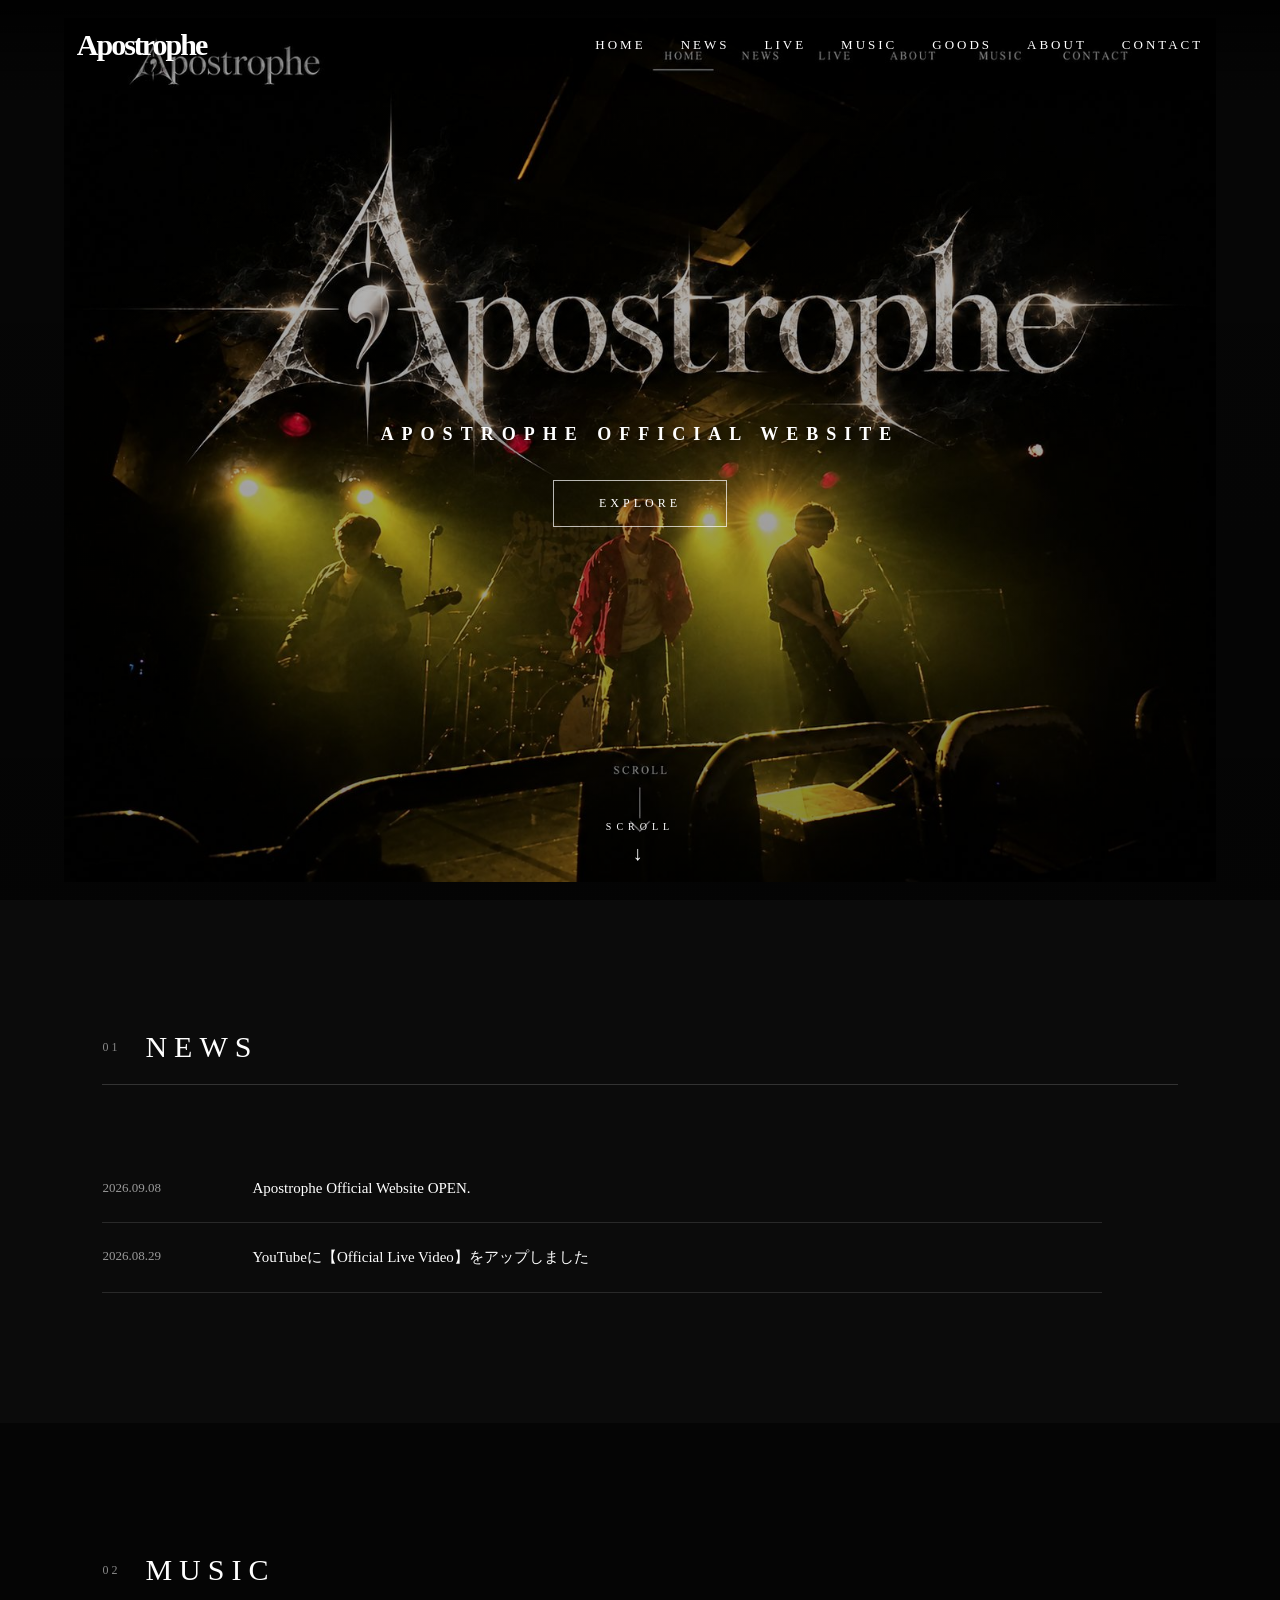
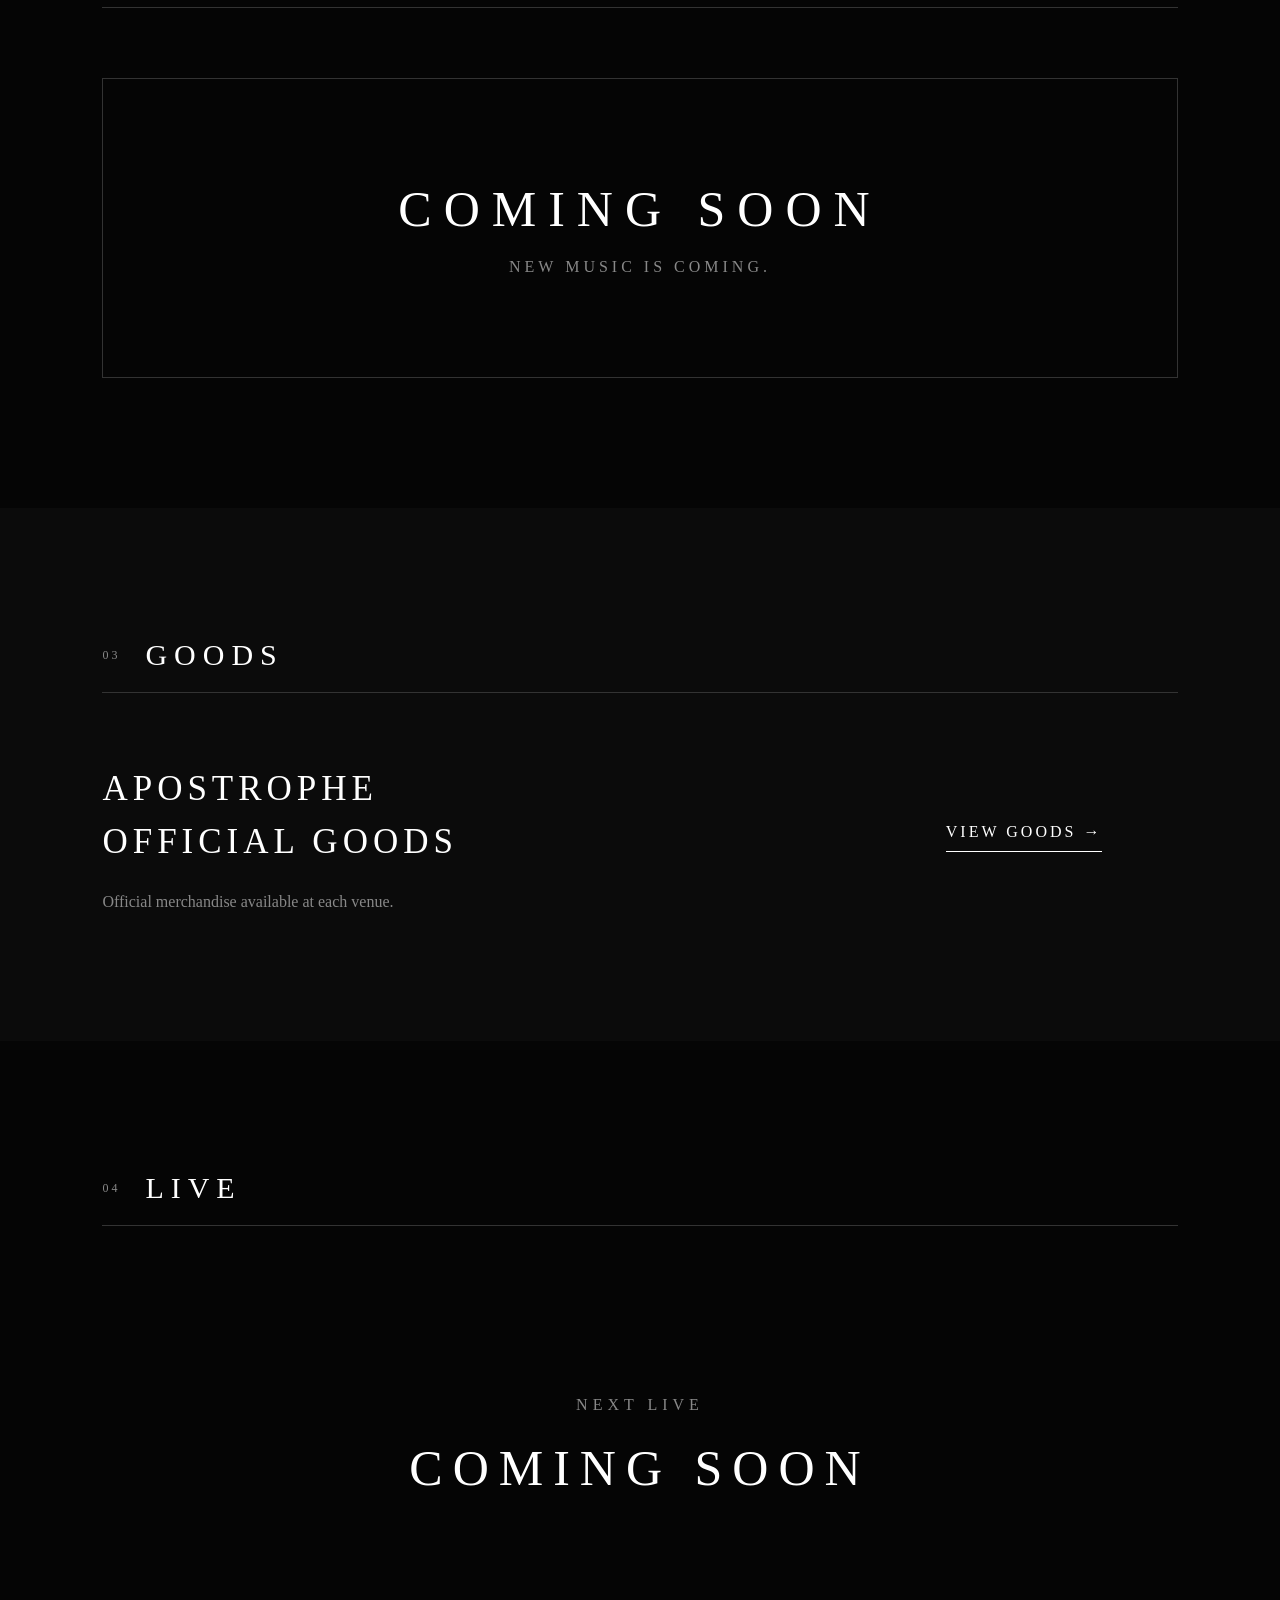
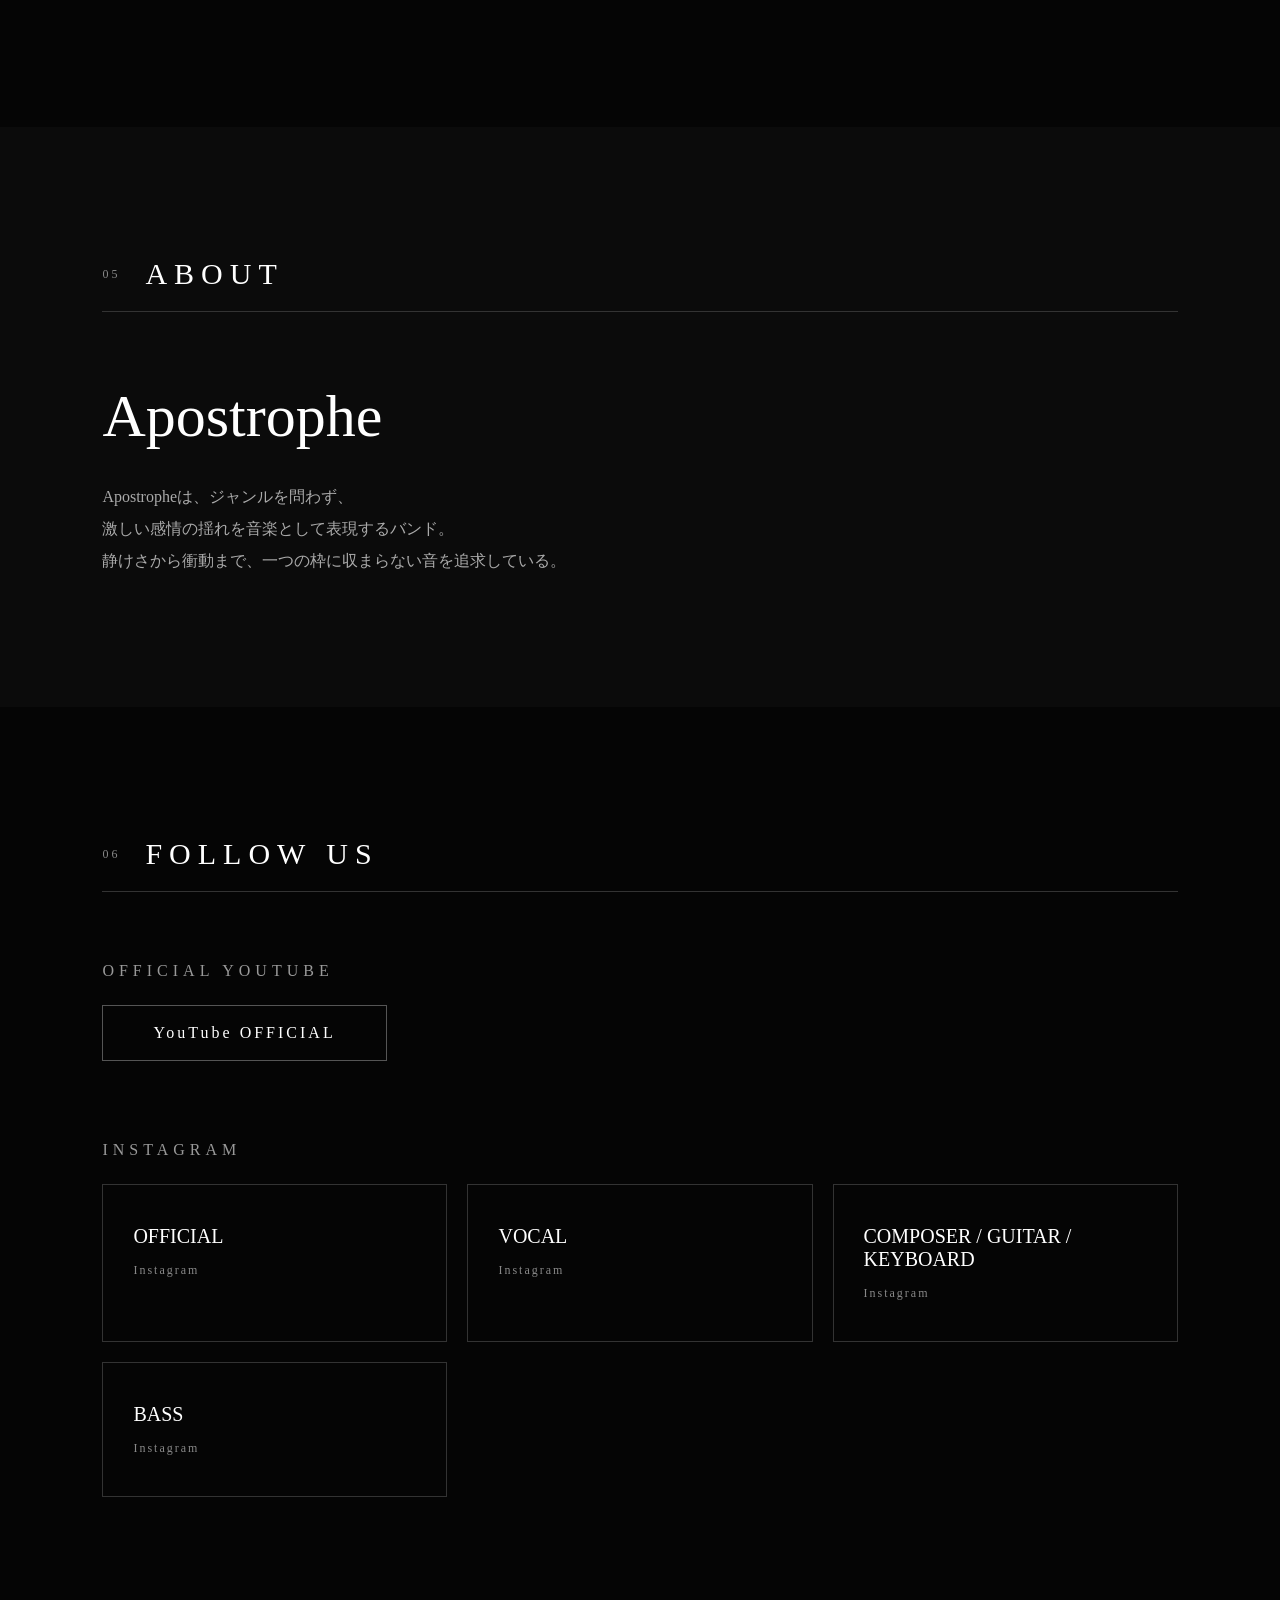
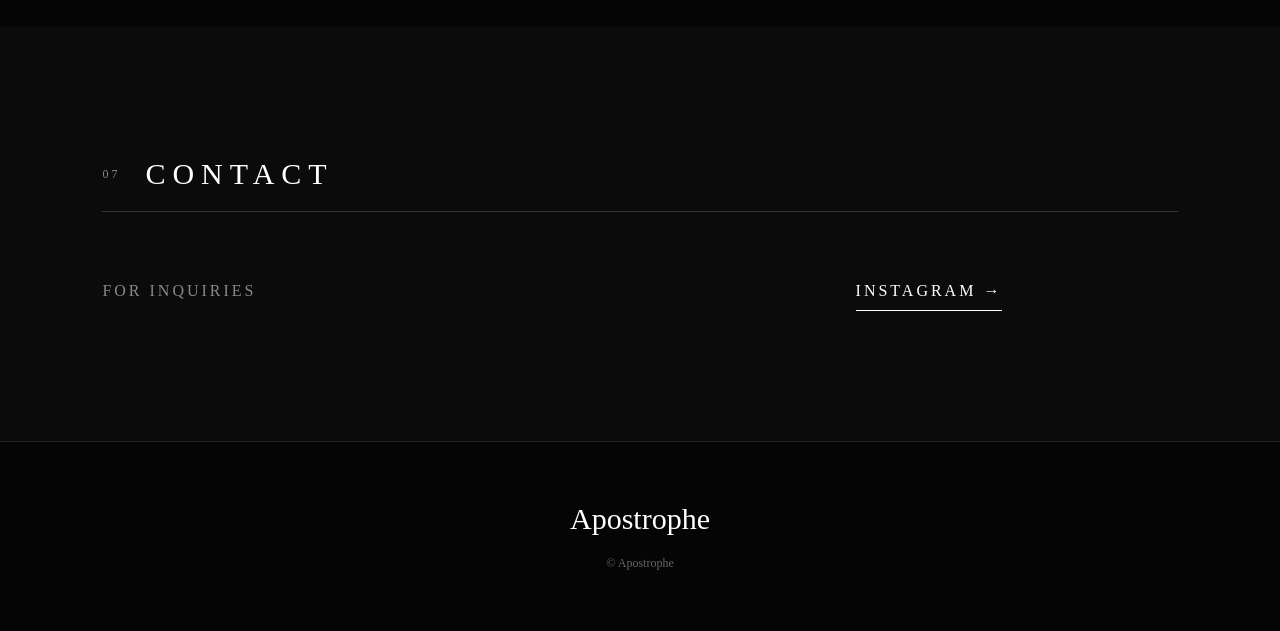
==== commit 4f161f9d: "スマホ修正①に戻し" ====
--- a/index.html
+++ b/index.html
@@ -42,7 +42,7 @@
 
         <!-- スマホ用メニュー -->
 
-        <button class="menu-button" type="button">
+        <button class="menu-button">
             MENU
         </button>
 
--- a/css/style.css
+++ b/css/style.css
@@ -1,6 +1,6 @@
 /* ====================
    RESET
-==================== */
+===================== */
 
 * {
     margin: 0;
@@ -17,13 +17,9 @@
 body {
     background: #080808;
     color: #ffffff;
-
-    font-family:
-        Arial,
-        Helvetica,
-        sans-serif;
-
-    line-height: 1.7;
+    font-family: "Times New Roman",
+                 "Yu Mincho",
+                 serif;
 }
 
 
@@ -33,139 +29,144 @@
 }
 
 
+
 /* ====================
    HEADER
-==================== */
+===================== */
 
 .header {
+
     position: fixed;
 
     top: 0;
     left: 0;
 
     width: 100%;
-    height: 80px;
-
-    padding: 0 5%;
+
+    height: 90px;
 
     display: flex;
+
     align-items: center;
+
     justify-content: space-between;
 
-    background: rgba(0, 0, 0, 0.65);
-
-    z-index: 1000;
-}
-
-
-/* LOGO */
-
-.logo {
-    font-size: 26px;
-
-    font-weight: bold;
-
-    letter-spacing: 2px;
-}
-
-
-.logo a {
-    display: block;
-}
-
-
-/* NAVIGATION */
-
-.navigation {
-    display: flex;
-
-    align-items: center;
-
-    gap: 35px;
-}
-
-
-.navigation a {
-    font-size: 11px;
-
-    letter-spacing: 3px;
-
-    transition: opacity 0.3s ease;
-}
-
-
-.navigation a:hover {
-    opacity: 0.5;
-}
-
-
-/* MENU BUTTON */
-
-.menu-button {
-    display: none;
-
-    background: none;
-
-    border: none;
-
-    color: white;
-
-    font-size: 12px;
-
-    letter-spacing: 3px;
-
-    cursor: pointer;
-}
-
-
-
-/* ====================
-   HERO
-==================== */
-
-.hero {
-
-    position: relative;
-
-    min-height: 100vh;
-
-    display: flex;
-
-    align-items: center;
-
-    justify-content: center;
-
-    text-align: center;
-
-    background-image: url("../images/hero.jpg");
-
-    background-size: 90% auto;
-
-    background-repeat: no-repeat;
-
-    background-position: center;
-
-    background-color: #080808;
-}
-
-
-/* HERO OVERLAY */
-
-.hero-overlay {
-
-    position: absolute;
-
-    inset: 0;
+    padding: 0 6%;
+
+    z-index: 100;
 
     background:
         linear-gradient(
-            rgba(0, 0, 0, 0.22),
-            rgba(0, 0, 0, 0.48)
+            to bottom,
+            rgba(0,0,0,0.8),
+            transparent
         );
-}
-
-
-/* HERO CONTENT */
+
+}
+
+
+.logo {
+
+    font-size: 30px;
+
+    font-weight: bold;
+
+    letter-spacing: -2px;
+
+}
+
+
+.navigation {
+
+    display: flex;
+
+    gap: 35px;
+
+}
+
+
+.navigation a {
+
+    font-size: 13px;
+
+    letter-spacing: 3px;
+
+    transition: 0.3s;
+
+}
+
+
+.navigation a:hover {
+
+    opacity: 0.5;
+
+}
+
+
+.menu-button {
+
+    display: none;
+
+    background: none;
+
+    border: none;
+
+    color: white;
+
+    letter-spacing: 2px;
+
+}
+
+
+
+/* ====================
+   HERO
+===================== */
+
+.hero {
+
+    position: relative;
+
+    height: 100vh;
+
+    min-height: 700px;
+
+    display: flex;
+
+    align-items: center;
+
+    justify-content: center;
+
+    text-align: center;
+
+    background-image:
+        url("../images/hero.jpg");
+
+    background-size: 90% auto;
+
+    background-repeat: no-repeat;
+
+    background-position: center;
+
+    background-color: #080808;
+
+}
+
+
+.hero-overlay {
+
+    position: absolute;
+
+    inset: 0;
+
+    background:
+        linear-gradient(
+            rgba(0,0,0,0.22),
+            rgba(0,0,0,0.48)
+        );
+
+}
+
 
 .hero-content {
 
@@ -173,7 +174,6 @@
 
     z-index: 2;
 
-    margin-top: 50px;
 }
 
 
@@ -181,681 +181,910 @@
 
     font-size: 18px;
 
+    letter-spacing: 8px;
+
     font-weight: bold;
 
+    margin-bottom: 40px;
+
+    text-shadow:
+        0 2px 10px rgba(0,0,0,0.8);
+
+    transform: translateY(50px);
+
+}
+
+
+.hero h1 {
+
+    font-size: clamp(70px, 12vw, 180px);
+
+    font-weight: normal;
+
+    letter-spacing: -7px;
+
+    line-height: 1;
+
+    text-shadow:
+        0 0 20px rgba(255,255,255,0.4);
+
+}
+
+
+.hero-tagline {
+
+    margin-top: 30px;
+
+    font-size: 13px;
+
+    letter-spacing: 7px;
+
+}
+
+
+.hero-button {
+
+    display: inline-block;
+
+    margin-top: 45px;
+
+    padding: 15px 45px;
+
+    border: 1px solid rgba(255,255,255,0.7);
+
+    font-size: 12px;
+
+    letter-spacing: 4px;
+
+    transition: 0.4s;
+
+}
+
+
+.hero-button:hover {
+
+    background: white;
+
+    color: black;
+
+}
+
+
+.scroll {
+
+    position: absolute;
+
+    bottom: 35px;
+
+    left: 50%;
+
+    transform: translateX(-50%);
+
+    font-size: 10px;
+
     letter-spacing: 5px;
 
-    text-shadow:
-        0 2px 8px rgba(0, 0, 0, 0.8);
-
-    margin-bottom: 35px;
-}
-
-
-/* HERO BUTTON */
-
-.hero-button {
-
-    display: inline-block;
-
-    padding: 14px 38px;
-
-    border: 1px solid rgba(255, 255, 255, 0.8);
-
-    font-size: 11px;
+}
+
+
+.scroll span {
+
+    display: block;
+
+    margin-top: 10px;
+
+    font-size: 20px;
+
+}
+
+
+
+/* ====================
+   SECTION
+===================== */
+
+.section {
+
+    padding: 130px 8%;
+
+    background: #0b0b0b;
+
+}
+
+
+.dark-section {
+
+    background: #050505;
+
+}
+
+
+.section-title {
+
+    display: flex;
+
+    align-items: center;
+
+    gap: 25px;
+
+    margin-bottom: 70px;
+
+    border-bottom: 1px solid #333;
+
+    padding-bottom: 20px;
+
+}
+
+
+.section-title span {
+
+    font-size: 12px;
+
+    color: #888;
+
+    letter-spacing: 3px;
+
+}
+
+
+.section-title h2 {
+
+    font-size: 30px;
+
+    font-weight: normal;
+
+    letter-spacing: 7px;
+
+}
+
+
+
+/* ====================
+   NEWS
+===================== */
+
+.news-list {
+
+    max-width: 1000px;
+
+}
+
+
+.news-item {
+
+    display: grid;
+
+    grid-template-columns: 150px 1fr;
+
+    padding: 25px 0;
+
+    border-bottom: 1px solid #292929;
+
+}
+
+
+.news-item time {
+
+    color: #999;
+
+    font-size: 13px;
+
+}
+
+
+.news-item p {
+
+    font-size: 15px;
+
+}
+
+
+
+/* ====================
+   MUSIC
+===================== */
+
+.coming-soon {
+
+    min-height: 300px;
+
+    display: flex;
+
+    flex-direction: column;
+
+    justify-content: center;
+
+    align-items: center;
+
+    border: 1px solid #333;
+
+}
+
+
+.coming-title {
+
+    font-size: 50px;
+
+    letter-spacing: 12px;
+
+}
+
+
+.coming-soon p:last-child {
+
+    margin-top: 20px;
+
+    color: #888;
 
     letter-spacing: 4px;
 
-    transition:
-        background 0.3s ease,
-        color 0.3s ease;
-}
-
-
-.hero-button:hover {
-
-    background: white;
-
-    color: black;
-}
-
-
-/* SCROLL */
-
-.scroll {
-
-    position: absolute;
-
-    bottom: 30px;
-
-    left: 50%;
-
-    transform: translateX(-50%);
-
-    z-index: 2;
-
-    font-size: 9px;
-
-    letter-spacing: 4px;
-
-    opacity: 0.7;
-}
-
-
-.scroll span {
-
-    display: block;
-
-    margin-top: 5px;
-
-    font-size: 14px;
-}
-
-
-
-/* ====================
-   SECTION
-==================== */
-
-.section {
-
-    padding: 120px 8%;
-
-    background: #f5f5f5;
-
-    color: #111;
-}
-
-
-.dark-section {
-
-    background: #0d0d0d;
-
-    color: #ffffff;
-}
-
-
-
-/* ====================
-   SECTION TITLE
-==================== */
-
-.section-title {
+}
+
+
+
+/* ====================
+   GOODS
+===================== */
+
+.goods-content {
 
     display: flex;
 
-    align-items: baseline;
-
-    gap: 20px;
-
-    margin-bottom: 60px;
-}
-
-
-.section-title span {
-
-    font-size: 11px;
+    justify-content: space-between;
+
+    align-items: center;
+
+    max-width: 1000px;
+
+}
+
+
+.goods-title {
+
+    font-size: 35px;
+
+    letter-spacing: 5px;
+
+    line-height: 1.5;
+
+}
+
+
+.goods-content p:not(.goods-title) {
+
+    margin-top: 25px;
+
+    color: #888;
+
+}
+
+
+.line-button {
+
+    border-bottom: 1px solid white;
+
+    padding-bottom: 10px;
 
     letter-spacing: 3px;
 
-    opacity: 0.5;
-}
-
-
-.section-title h2,
-.section-title h1 {
-
-    font-size: 36px;
+}
+
+
+
+/* ====================
+   LIVE
+===================== */
+
+.live-message {
+
+    text-align: center;
+
+    padding: 100px 0;
+
+}
+
+
+.live-message p {
+
+    letter-spacing: 5px;
+
+    color: #888;
+
+}
+
+
+.live-message h3 {
+
+    margin-top: 25px;
+
+    font-size: 50px;
+
+    letter-spacing: 10px;
 
     font-weight: normal;
 
-    letter-spacing: 5px;
-}
-
-
-
-/* ====================
-   NEWS
-==================== */
-
-.news-list {
-
-    max-width: 900px;
-}
-
-
-.news-item {
-
-    display: flex;
-
-    gap: 40px;
-
-    padding: 25px 0;
-
-    border-bottom: 1px solid #ccc;
-}
-
-
-.dark-section .news-item {
-
-    border-color: #333;
-}
-
-
-.news-item time {
-
-    min-width: 100px;
-
-    font-size: 11px;
-
-    letter-spacing: 2px;
-
-    opacity: 0.6;
-}
-
-
-.news-item p {
-
-    font-size: 14px;
-
-    letter-spacing: 1px;
-}
-
-
-.news-item a {
-
-    transition: opacity 0.3s ease;
-}
-
-
-.news-item a:hover {
-
-    opacity: 0.5;
-}
-
-
-
-/* ====================
-   MUSIC
-==================== */
-
-.coming-soon {
-
-    text-align: center;
-
-    padding: 80px 0;
-}
-
-
-.coming-title {
-
-    font-size: 28px;
-
-    letter-spacing: 6px;
-
-    margin-bottom: 15px;
-}
-
-
-.coming-soon p:last-child {
-
-    font-size: 11px;
-
-    letter-spacing: 3px;
-
-    opacity: 0.5;
-}
-
-
-
-/* ====================
-   GOODS
-==================== */
-
-.goods-content {
-
-    max-width: 900px;
-
-    display: flex;
-
-    align-items: center;
-
-    justify-content: space-between;
-
-    gap: 40px;
-}
-
-
-.goods-title {
-
-    font-size: 24px;
-
-    letter-spacing: 3px;
-
-    line-height: 1.5;
-
-    margin-bottom: 20px;
-}
-
-
-.goods-content p:not(.goods-title) {
-
-    font-size: 13px;
-
-    letter-spacing: 1px;
-
-    opacity: 0.7;
-}
-
-
-/* GOODS IMAGE */
-
-.goods-image {
-
-    max-width: 900px;
-
-    margin: 70px auto 0;
-}
-
-
-.goods-image img {
-
-    display: block;
-
-    width: 100%;
-
-    height: auto;
-}
-
-
-/* BACK BUTTON */
-
-.goods-back {
-
-    margin-top: 60px;
-}
-
-
-
-/* ====================
-   LINE BUTTON
-==================== */
-
-.line-button {
-
-    display: inline-block;
-
-    padding-bottom: 8px;
-
-    border-bottom: 1px solid currentColor;
-
-    font-size: 11px;
-
-    letter-spacing: 3px;
-
-    transition: opacity 0.3s ease;
-}
-
-
-.line-button:hover {
-
-    opacity: 0.5;
-}
-
-
-
-/* ====================
-   LIVE
-==================== */
-
-.live-message {
-
-    text-align: center;
-
-    padding: 80px 0;
-}
-
-
-.live-message p {
-
-    font-size: 11px;
-
-    letter-spacing: 4px;
-
-    opacity: 0.5;
-
-    margin-bottom: 20px;
-}
-
-
-.live-message h3 {
-
-    font-size: 30px;
+}
+
+
+
+/* ====================
+   ABOUT
+===================== */
+
+.about-text {
+
+    max-width: 700px;
+
+}
+
+
+.about-text h3 {
+
+    font-size: 60px;
 
     font-weight: normal;
 
-    letter-spacing: 6px;
-}
-
-
-
-/* ====================
-   ABOUT
-==================== */
-
-.about-text {
-
-    max-width: 800px;
-}
-
-
-.about-text h3 {
-
-    font-size: 30px;
-
-    font-weight: normal;
-
-    letter-spacing: 3px;
-
-    margin-bottom: 30px;
 }
 
 
 .about-text p {
 
-    font-size: 14px;
-
-    letter-spacing: 1px;
-
-    line-height: 2.2;
+    margin-top: 30px;
+
+    line-height: 2;
+
+    color: #aaa;
+
 }
 
 
 
 /* ====================
    FOLLOW
-==================== */
+===================== */
 
 .official-social {
 
-    margin-bottom: 70px;
+    margin-bottom: 80px;
+
 }
 
 
 .official-social > p,
 .member-instagram > p {
 
+    letter-spacing: 5px;
+
+    margin-bottom: 25px;
+
+    color: #999;
+
+}
+
+
+.social-button {
+
+    display: inline-block;
+
+    border: 1px solid #555;
+
+    padding: 18px 50px;
+
+    letter-spacing: 3px;
+
+    transition: 0.3s;
+
+}
+
+
+.social-button:hover {
+
+    background: white;
+
+    color: black;
+
+}
+
+
+.members {
+
+    display: grid;
+
+    grid-template-columns:
+        repeat(3, 1fr);
+
+    gap: 20px;
+
+}
+
+
+.members a {
+
+    padding: 40px 30px;
+
+    border: 1px solid #333;
+
+    font-size: 20px;
+
+    transition: 0.3s;
+
+}
+
+
+.members a:hover {
+
+    border-color: white;
+
+}
+
+
+.members span {
+
+    display: block;
+
+    margin-top: 15px;
+
+    font-size: 12px;
+
+    color: #888;
+
+    letter-spacing: 2px;
+
+}
+
+
+
+/* ====================
+   CONTACT
+===================== */
+
+.contact-content {
+
+    display: flex;
+
+    justify-content: space-between;
+
+    max-width: 900px;
+
+}
+
+
+.contact-content p {
+
+    color: #888;
+
+    letter-spacing: 3px;
+
+}
+
+
+.contact-content a {
+
+    border-bottom: 1px solid white;
+
+    padding-bottom: 10px;
+
+    letter-spacing: 3px;
+
+}
+
+
+
+/* ====================
+   FOOTER
+===================== */
+
+footer {
+
+    padding: 60px 8%;
+
+    text-align: center;
+
+    border-top: 1px solid #222;
+
+    background: #050505;
+
+}
+
+
+.footer-logo {
+
+    font-size: 30px;
+
+    margin-bottom: 20px;
+
+}
+
+
+footer p {
+
+    color: #666;
+
+    font-size: 12px;
+
+}
+
+
+
+/* ====================
+   MOBILE
+===================== */
+
+@media (max-width: 768px) {
+
+
+    .header {
+
+        height: 70px;
+
+        padding: 0 6%;
+
+    }
+
+
+    .logo {
+
+        font-size: 24px;
+
+    }
+
+
+    .navigation {
+
+        display: none;
+
+    }
+
+
+    .menu-button {
+
+        display: block;
+
+    }
+
+
+    .hero {
+
+        min-height: 650px;
+
+    }
+
+
+    .hero h1 {
+
+        font-size: 70px;
+
+        letter-spacing: -4px;
+
+    }
+
+
+    .hero-subtitle {
+
+        font-size: 9px;
+
+        letter-spacing: 4px;
+
+    }
+
+
+    .hero-tagline {
+
+        font-size: 9px;
+
+        letter-spacing: 4px;
+
+    }
+
+
+    .section {
+
+        padding: 90px 7%;
+
+    }
+
+
+    .section-title h2 {
+
+        font-size: 23px;
+
+    }
+
+
+    .news-item {
+
+        grid-template-columns: 1fr;
+
+        gap: 10px;
+
+    }
+
+
+    .coming-title {
+
+        font-size: 27px;
+
+        letter-spacing: 6px;
+
+    }
+
+
+    .goods-content {
+
+        display: block;
+
+    }
+
+
+    .line-button {
+
+        display: inline-block;
+
+        margin-top: 40px;
+
+    }
+
+
+    .live-message h3 {
+
+        font-size: 30px;
+
+    }
+
+
+    .members {
+
+        grid-template-columns: 1fr;
+
+    }
+
+
+    .contact-content {
+
+        display: block;
+
+    }
+
+
+    .contact-content a {
+
+        display: inline-block;
+
+        margin-top: 30px;
+
+    }
+
+}
+
+
+/* ====================
+   GOODS HERO PAGE
+===================== */
+
+.goods-page-body {
+
+    background: #000;
+
+}
+
+
+/* GOODS背景 */
+
+.goods-hero {
+
+    position: relative;
+
+    width: 100%;
+
+    min-height: 100vh;
+
+    background-image:
+        url("../images/goods.jpg");
+
+    /* 画像全体を表示 */
+    background-size: contain;
+
+    background-repeat: no-repeat;
+
+    background-position: center;
+
+    background-color: #000;
+
+    display: flex;
+
+    align-items: flex-end;
+
+    justify-content: flex-end;
+
+    padding: 0 8% 100px;
+
+}
+
+
+/* 写真を少し暗くする */
+
+.goods-overlay {
+
+    position: absolute;
+
+    inset: 0;
+
+    background:
+        linear-gradient(
+            to bottom,
+            rgba(0,0,0,0.15),
+            rgba(0,0,0,0.45)
+        );
+
+}
+
+
+/* 販売中メッセージ */
+
+.goods-message {
+
+    position: relative;
+
+    z-index: 2;
+
+    text-align: center;
+
+    padding: 18px 25px;
+
+    background: rgba(0, 0, 0, 0.75);
+
+    border: 1px solid rgba(255, 255, 255, 0.8);
+
+    box-shadow:
+        0 0 20px rgba(0, 0, 0, 0.5);
+
+}
+
+
+.goods-status {
+
+    font-size: 20px;
+
+    font-weight: bold;
+
+    letter-spacing: 5px;
+
+}
+
+
+.goods-sales {
+
+    margin-top: 10px;
+
+    font-size: 15px;
+
+    font-weight: bold;
+
+    letter-spacing: 3px;
+
+}
+
+
+/* HOMEへ戻る */
+
+.goods-back {
+
+    position: absolute;
+
+    left: 8%;
+
+    bottom: 45px;
+
+    z-index: 2;
+
     font-size: 11px;
 
-    letter-spacing: 4px;
-
-    opacity: 0.5;
-
-    margin-bottom: 25px;
-}
-
-
-/* SOCIAL BUTTON */
-
-.social-button {
-
-    display: inline-block;
-
-    padding: 15px 30px;
-
-    border: 1px solid #555;
-
-    font-size: 11px;
-
     letter-spacing: 3px;
 
-    transition:
-        background 0.3s ease,
-        color 0.3s ease;
-}
-
-
-.social-button:hover {
-
-    background: white;
-
-    color: black;
-}
-
-
-
-/* ====================
-   MEMBERS
+    border-bottom: 1px solid rgba(255,255,255,0.7);
+
+    padding-bottom: 8px;
+
+}
+
+
+
+/* ====================
+   GOODS MOBILE
+===================== */
+
+@media (max-width: 768px) {
+
+    .goods-hero {
+
+        min-height: 100vh;
+
+        padding: 0 7% 90px;
+
+        background-size: contain;
+
+        background-position: center center;
+
+    }
+
+
+    .goods-message {
+
+        padding: 14px 18px;
+
+    }
+
+
+    .goods-status {
+
+        font-size: 13px;
+
+        letter-spacing: 3px;
+
+    }
+
+
+    .goods-sales {
+
+        font-size: 12px;
+
+        letter-spacing: 2px;
+
+    }
+
+
+    .goods-back {
+
+        left: 7%;
+
+        bottom: 35px;
+
+        font-size: 9px;
+
+    }
+
+}
+
+/* ====================
+   MOBILE MENU
 ==================== */
 
-.members {
-
-    display: flex;
-
-    flex-direction: column;
-
-    gap: 20px;
-
-    max-width: 600px;
-}
-
-
-.members a {
-
-    display: flex;
-
-    justify-content: space-between;
-
-    align-items: center;
-
-    padding: 18px 0;
-
-    border-bottom: 1px solid #333;
-
-    font-size: 11px;
-
-    letter-spacing: 2px;
-
-    transition: opacity 0.3s ease;
-}
-
-
-.members a:hover {
-
-    opacity: 0.5;
-}
-
-
-.members span {
-
-    font-size: 10px;
-
-    letter-spacing: 2px;
-
-    opacity: 0.5;
-}
-
-
-
-/* ====================
-   CONTACT
-==================== */
-
-.contact-content p {
-
-    font-size: 11px;
-
-    letter-spacing: 4px;
-
-    opacity: 0.5;
-
-    margin-bottom: 25px;
-}
-
-
-.contact-content a {
-
-    font-size: 14px;
-
-    letter-spacing: 3px;
-
-    border-bottom: 1px solid currentColor;
-
-    padding-bottom: 8px;
-}
-
-
-
-/* ====================
-   FOOTER
-==================== */
-
-footer {
-
-    padding: 60px 8%;
-
-    background: #050505;
-
-    color: white;
-
-    text-align: center;
-}
-
-
-.footer-logo {
-
-    font-size: 22px;
-
-    letter-spacing: 3px;
-
-    margin-bottom: 15px;
-}
-
-
-footer p {
-
-    font-size: 9px;
-
-    letter-spacing: 3px;
-
-    opacity: 0.4;
-}
-
-
-
-/* ==================================================
-   MOBILE
-================================================== */
-
 @media (max-width: 768px) {
-
-    .header {
-        height: 70px;
-        padding: 0 6%;
-        display: flex;
-        align-items: center;
-        justify-content: flex-end;
-    }
-
-    .logo { display: none; }
-
-    .navigation { display: none; }
-
-    .menu-button {
-        display: block;
-        background: none;
-        border: none;
-        color: white;
-        font-size: 12px;
-        letter-spacing: 3px;
-        cursor: pointer;
-        padding: 10px 0;
-    }
 
     .navigation.menu-open {
         display: flex !important;
+
         position: fixed;
         top: 70px;
         left: 0;
+
         width: 100%;
+
         flex-direction: column;
         align-items: center;
+
         gap: 0;
+
         padding: 20px 0;
+
         background: rgba(0, 0, 0, 0.96);
+
         border-top: 1px solid #333;
+
         z-index: 999;
     }
 
     .navigation.menu-open a {
         display: block;
+
         width: 100%;
+
         padding: 18px 0;
+
         text-align: center;
+
         font-size: 12px;
         letter-spacing: 4px;
     }
 
-    .hero {
-        min-height: 650px;
-        background-size: 105% auto;
-        background-position: center;
-    }
-
-    .hero-button { display: none; }
-
-    .hero-content { margin-top: 50px; }
-
-    .hero-subtitle {
-        font-size: 14px;
-        letter-spacing: 3px;
-        padding: 0 20px;
-    }
-
-    .scroll {
-        bottom: 25px;
-        font-size: 8px;
-        letter-spacing: 3px;
-    }
-
-    .section { padding: 80px 6%; }
-
-    .section-title { gap: 15px; margin-bottom: 40px; }
-
-    .section-title h2, .section-title h1 {
-        font-size: 28px;
-        letter-spacing: 4px;
-    }
-
-    .news-item { display: block; padding: 20px 0; }
-    .news-item time { display: block; margin-bottom: 8px; font-size: 10px; }
-    .news-item p { font-size: 13px; }
-
-    .coming-soon { padding: 60px 0; }
-    .coming-title { font-size: 22px; letter-spacing: 4px; }
-
-    .goods-content { display: block; }
-    .goods-title { font-size: 20px; letter-spacing: 2px; }
-    .goods-image { margin-top: 50px; }
-
-    .live-message { padding: 60px 0; }
-    .live-message h3 { font-size: 22px; letter-spacing: 4px; }
-
-    .about-text h3 { font-size: 25px; }
-    .about-text p { font-size: 13px; line-height: 2; }
-
-    .official-social { margin-bottom: 50px; }
-    .members { gap: 10px; }
-    .members a {
-        display: flex;
-        flex-direction: column;
-        align-items: flex-start;
-        gap: 5px;
-        padding: 18px 0;
-        font-size: 10px;
-    }
-
-    .contact-content a { font-size: 12px; }
-    footer { padding: 45px 6%; }
-    .footer-logo { font-size: 20px; }
-}
+}
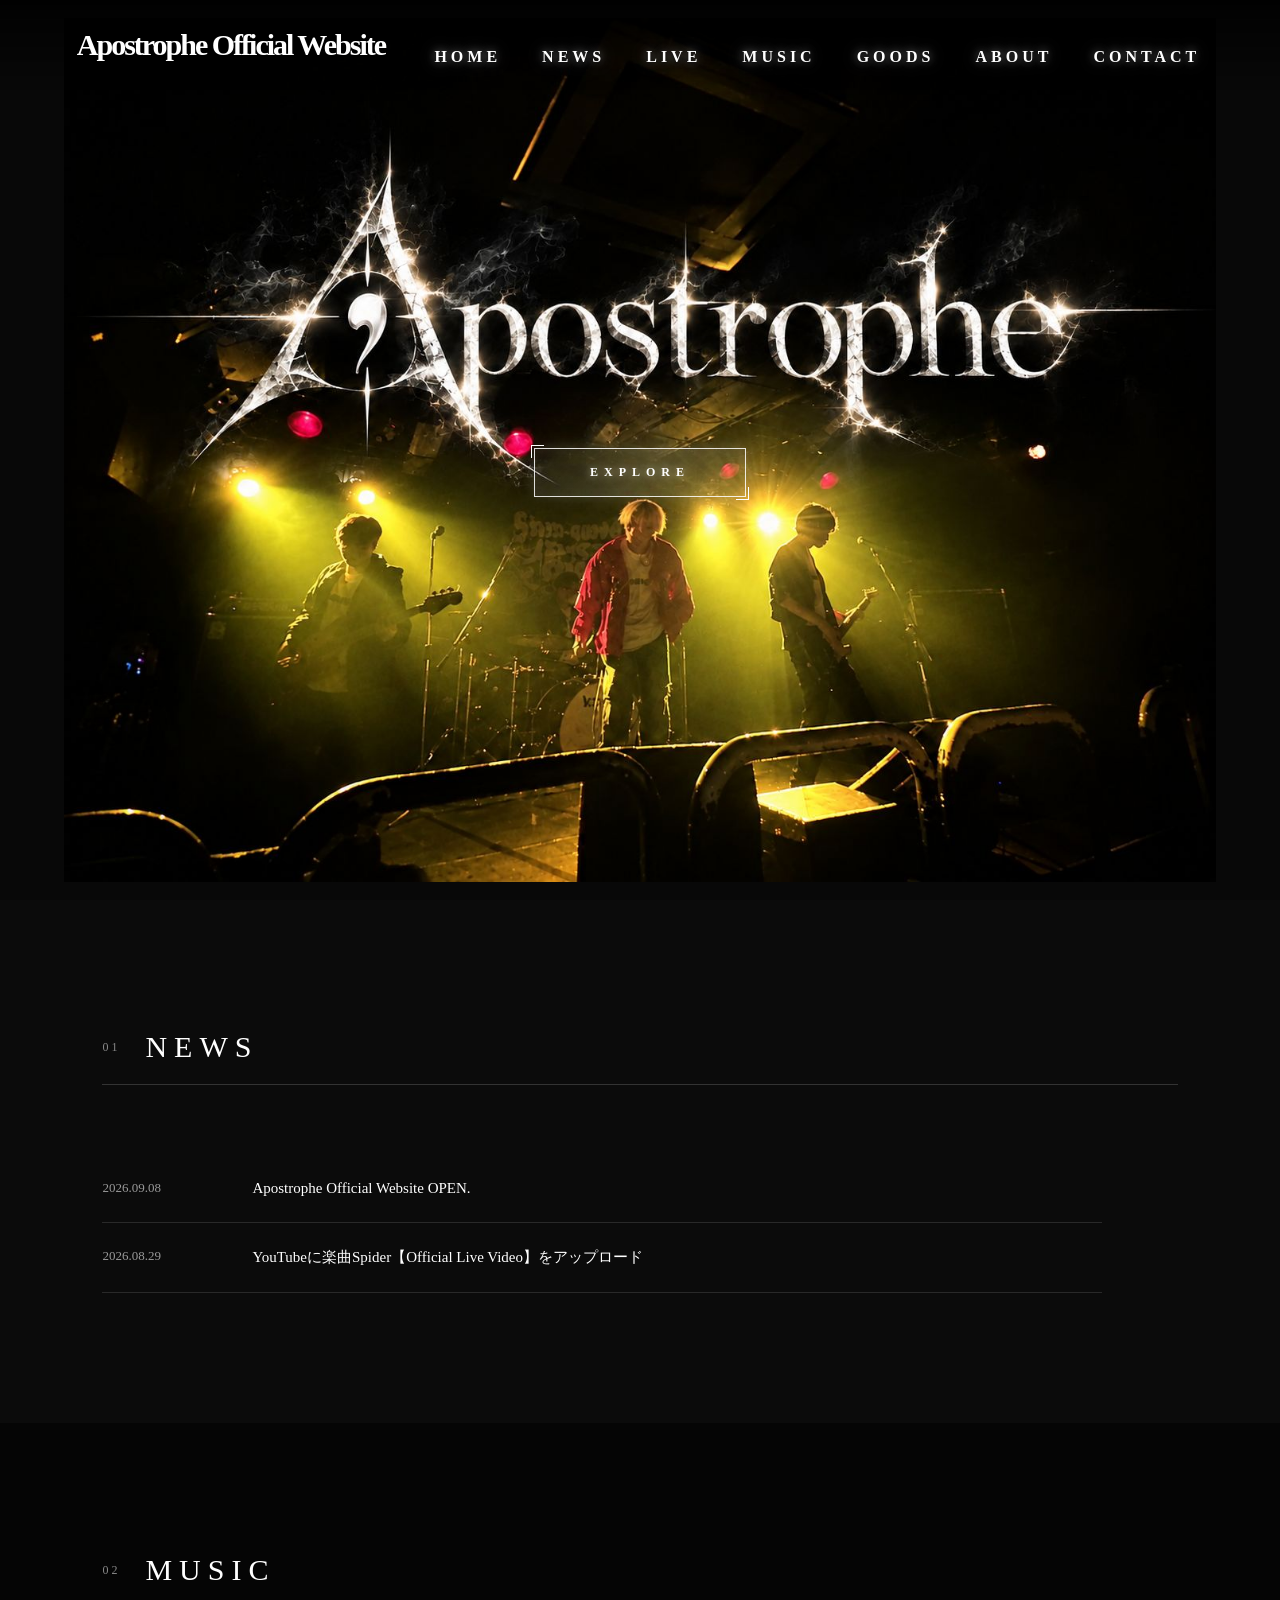
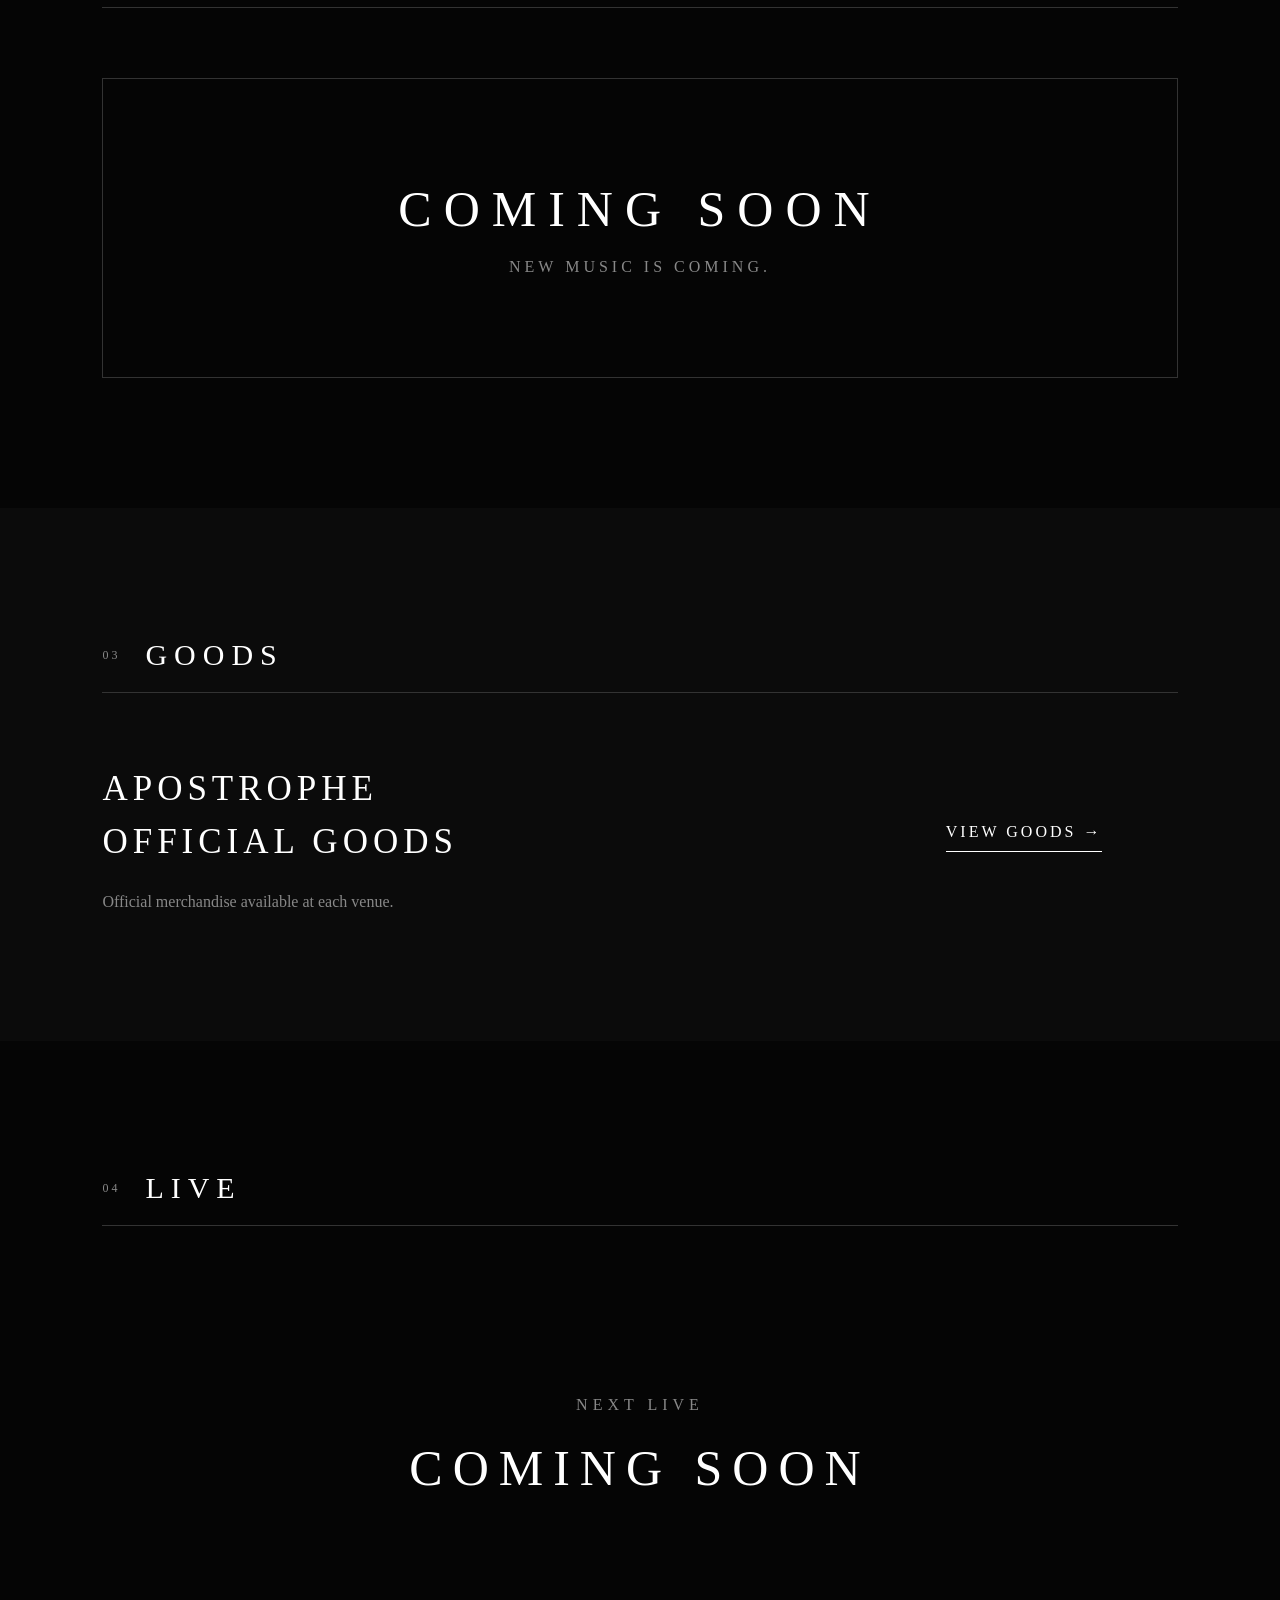
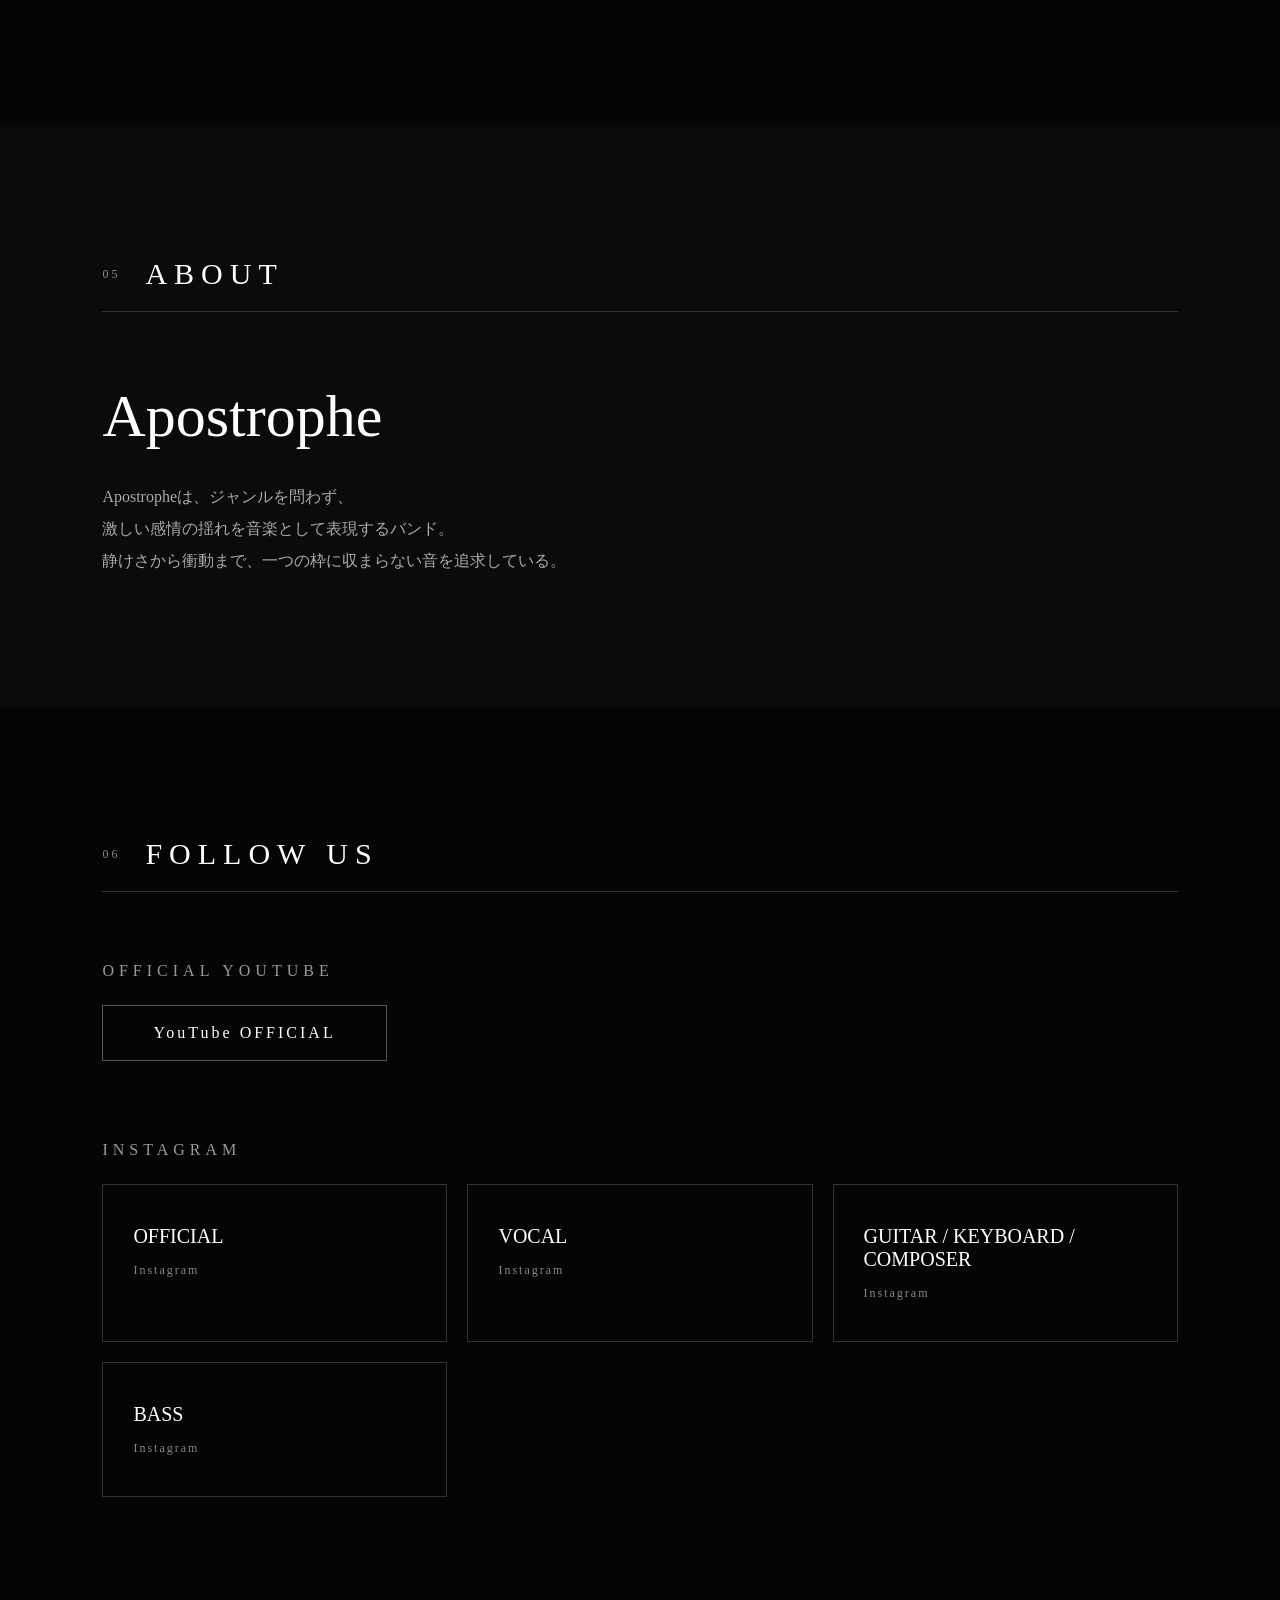
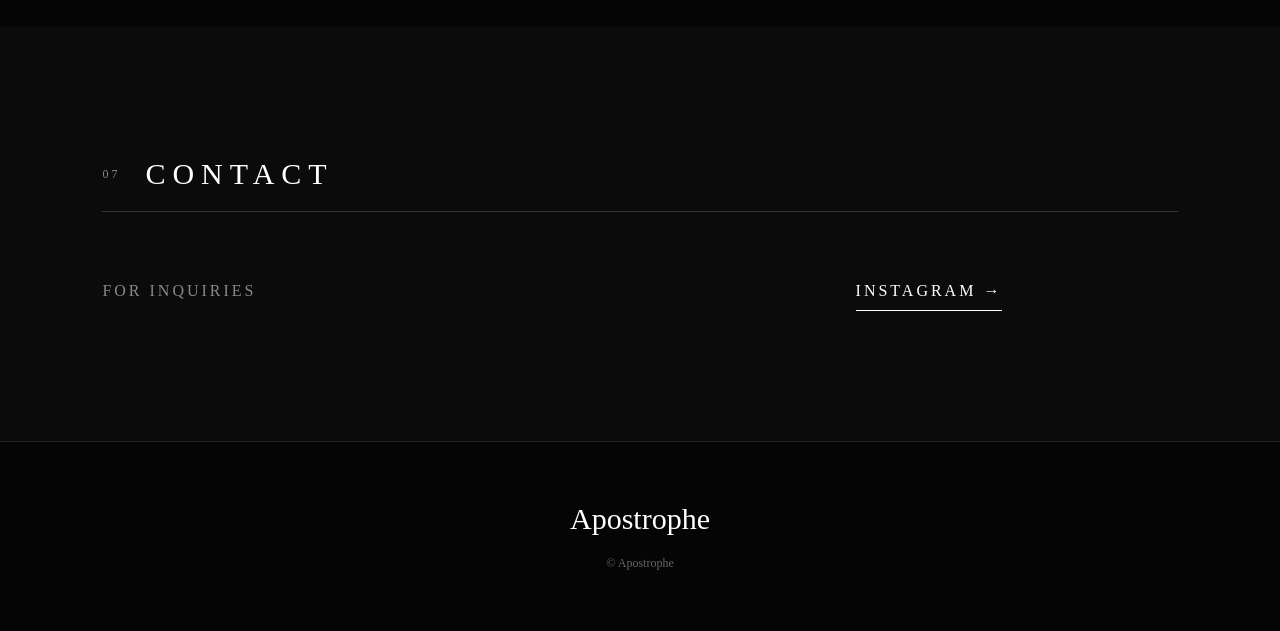
==== commit 341dbbb0: "Ver.01" ====
--- a/index.html
+++ b/index.html
@@ -23,7 +23,7 @@
     <header class="header">
 
         <div class="logo">
-            <a href="index.html">Apostrophe</a>
+            <a href="index.html">Apostrophe Official Website</a>
         </div>
 
 
@@ -63,10 +63,6 @@
 
             <div class="hero-content">
 
-                <p class="hero-subtitle">
-                    APOSTROPHE OFFICIAL WEBSITE
-                </p>
-
 
                 <a href="#music" class="hero-button">
                     EXPLORE
@@ -75,12 +71,20 @@
             </div>
 
 
-            <div class="scroll">
-                SCROLL
-                <span>↓</span>
-            </div>
-
-        </section>
+        </section>
+
+        <!-- スマホ用ボタン -->
+        <div class="mobile-actions">
+
+            <button class="mobile-menu-button">
+                MENU
+            </button>
+
+            <a href="#music" class="mobile-explore-button">
+                EXPLORE
+            </a>
+
+        </div>
 
 
 
@@ -121,7 +125,7 @@
 
                     <p>
                         <a href="https://www.youtube.com/watch?v=tQZN_JYtsVo" target="_blank" rel="noopener noreferrer">
-                            YouTubeに【Official Live Video】をアップしました
+                            YouTubeに楽曲Spider【Official Live Video】をアップロード
                         </a>
                     </p>
 
@@ -335,7 +339,7 @@
 
                     <a href="https://www.instagram.com/kmits_utoshi/" target="_blank">
 
-                        COMPOSER / GUITAR / KEYBOARD
+                        GUITAR / KEYBOARD / COMPOSER
                         <span>Instagram</span>
 
                     </a>
--- a/css/style.css
+++ b/css/style.css
@@ -1,551 +1,674 @@
 /* ====================
-   RESET
+  RESET
 ===================== */
 
 * {
-    margin: 0;
-    padding: 0;
-    box-sizing: border-box;
+margin: 0;
+padding: 0;
+box-sizing: border-box;
 }
 
 
 html {
-    scroll-behavior: smooth;
+scroll-behavior: smooth;
 }
 
 
 body {
-    background: #080808;
+background: #080808;
+color: #ffffff;
+font-family: "Times New Roman",
+"Yu Mincho",
+serif;
+}
+
+
+a {
+color: inherit;
+text-decoration: none;
+}
+
+
+
+/* ====================
+  HEADER
+===================== */
+
+.header {
+
+position: fixed;
+
+top: 0;
+left: 0;
+
+width: 100%;
+
+height: 90px;
+
+display: flex;
+
+align-items: center;
+
+justify-content: space-between;
+
+padding: 0 6%;
+
+z-index: 100;
+
+background:
+linear-gradient(
+to bottom,
+rgba(0,0,0,0.8),
+transparent
+);
+
+}
+
+
+.logo {
+
+font-size: 30px;
+
+font-weight: bold;
+
+letter-spacing: -2px;
+
+}
+
+
+.navigation {
+    display: flex;
+    align-items: center;
+    gap: 35px;
+
+    /* 右上メニュー全体を下へ */
+    transform: translateY(12px);
+}
+
+.navigation a {
+    position: relative;
+
+    font-family: "Times New Roman", "Yu Mincho", serif;
+    font-size: 16px;
+    font-weight: bold;
+    letter-spacing: 4px;
+
     color: #ffffff;
-    font-family: "Times New Roman",
-                 "Yu Mincho",
-                 serif;
-}
-
-
-a {
-    color: inherit;
-    text-decoration: none;
-}
-
-
-
-/* ====================
-   HEADER
-===================== */
-
-.header {
-
-    position: fixed;
-
-    top: 0;
-    left: 0;
-
+    padding: 10px 3px;
+
+text-shadow:
+    0 2px 5px #000,
+    0 0 8px rgba(255, 255, 255, 0.5),
+    0 0 18px rgba(255, 255, 255, 0.25);
+
+    transition: 0.35s ease;
+}
+
+
+/* 下の装飾ライン */
+.navigation a::after {
+    content: "";
+
+    position: absolute;
+    left: 50%;
+    bottom: 3px;
+
+    width: 0;
+    height: 1px;
+
+    background: #ffffff;
+
+    box-shadow:
+        0 0 6px rgba(255, 255, 255, 0.8),
+        0 0 12px rgba(255, 255, 255, 0.4);
+
+    transform: translateX(-50%);
+
+    transition: width 0.35s ease;
+}
+
+
+/* マウスを乗せた時 */
+.navigation a:hover {
+    opacity: 1;
+
+    letter-spacing: 5px;
+
+    text-shadow:
+        0 0 6px rgba(255, 255, 255, 0.8),
+        0 0 15px rgba(255, 255, 255, 0.45);
+}
+
+.navigation a:hover::after {
     width: 100%;
-
-    height: 90px;
-
-    display: flex;
-
-    align-items: center;
-
-    justify-content: space-between;
-
-    padding: 0 6%;
-
-    z-index: 100;
+}
+
+.menu-button {
+
+display: none;
+
+background: none;
+
+border: none;
+
+color: white;
+
+letter-spacing: 2px;
+
+}
+
+.mobile-actions {
+    display: none;
+}
+
+
+
+/* ====================
+  HERO
+===================== */
+
+.hero {
+
+position: relative;
+
+height: 100vh;
+
+min-height: 700px;
+
+display: flex;
+
+align-items: center;
+
+justify-content: center;
+
+text-align: center;
+
+background-image:
+url("../images/hero.jpg");
+
+    background-size: cover;
+    background-size: 90% auto;
+
+    background-repeat: no-repeat;
+
+background-position: center;
+
+    background-color: #080808;
+
+}
+
+
+.hero-overlay {
+
+position: absolute;
+
+inset: 0;
+
+background:
+linear-gradient(
+            rgba(0,0,0,0.35),
+            rgba(0,0,0,0.7)
+            rgba(0,0,0,0.22),
+            rgba(0,0,0,0.48)
+);
+
+}
+
+
+.hero-content {
+
+position: relative;
+
+z-index: 2;
+
+}
+
+
+.hero-subtitle {
+
+    font-size: 12px;
+    font-size: 18px;
+
+    letter-spacing: 8px;
+
+    font-weight: bold;
+
+    margin-bottom: 40px;
+
+    letter-spacing: 6px;
+    text-shadow:
+        0 2px 10px rgba(0,0,0,0.8);
+
+    margin-bottom: 30px;
+    transform: translateY(50px);
+
+}
+
+
+.hero h1 {
+
+font-size: clamp(70px, 12vw, 180px);
+
+font-weight: normal;
+
+letter-spacing: -7px;
+
+line-height: 1;
+
+text-shadow:
+0 0 20px rgba(255,255,255,0.4);
+
+}
+
+
+.hero-tagline {
+
+margin-top: 30px;
+
+font-size: 13px;
+
+letter-spacing: 7px;
+
+}
+
+
+.hero-button {
+    position: relative;
+    display: inline-block;
+
+    margin-top: 45px;
+    padding: 16px 55px;
+
+    color: #ffffff;
+
+    border: 1px solid rgba(255, 255, 255, 0.85);
+
+    font-family: "Times New Roman", "Yu Mincho", serif;
+    font-size: 12px;
+    font-weight: bold;
+    letter-spacing: 6px;
 
     background:
         linear-gradient(
-            to bottom,
-            rgba(0,0,0,0.8),
-            transparent
+            135deg,
+            rgba(255, 255, 255, 0.03),
+            rgba(255, 255, 255, 0.12),
+            rgba(255, 255, 255, 0.03)
         );
 
-}
-
-
-.logo {
-
-    font-size: 30px;
-
-    font-weight: bold;
-
-    letter-spacing: -2px;
-
-}
-
-
-.navigation {
-
-    display: flex;
-
-    gap: 35px;
-
-}
-
-
-.navigation a {
-
-    font-size: 13px;
-
-    letter-spacing: 3px;
-
-    transition: 0.3s;
-
-}
-
-
-.navigation a:hover {
-
-    opacity: 0.5;
-
-}
-
-
-.menu-button {
-
-    display: none;
-
-    background: none;
-
-    border: none;
-
-    color: white;
-
-    letter-spacing: 2px;
-
-}
-
-
-
-/* ====================
-   HERO
-===================== */
-
-.hero {
-
-    position: relative;
-
-    height: 100vh;
-
-    min-height: 700px;
-
-    display: flex;
-
-    align-items: center;
-
-    justify-content: center;
-
-    text-align: center;
-
-    background-image:
-        url("../images/hero.jpg");
-
-    background-size: 90% auto;
-
-    background-repeat: no-repeat;
-
-    background-position: center;
-
-    background-color: #080808;
-
-}
-
-
-.hero-overlay {
-
+    box-shadow:
+        0 0 12px rgba(255, 255, 255, 0.15),
+        inset 0 0 12px rgba(255, 255, 255, 0.05);
+
+    text-shadow:
+        0 0 8px rgba(255, 255, 255, 0.7);
+
+    transition:
+        background 0.4s ease,
+        box-shadow 0.4s ease,
+        transform 0.4s ease,
+        letter-spacing 0.4s ease;
+}
+
+
+/* 四隅の装飾 */
+.hero-button::before,
+.hero-button::after {
+    content: "";
     position: absolute;
 
-    inset: 0;
+    width: 12px;
+    height: 12px;
+
+    transition: 0.4s ease;
+}
+
+.hero-button::before {
+    top: -4px;
+    left: -4px;
+
+    border-top: 1px solid #ffffff;
+    border-left: 1px solid #ffffff;
+}
+
+.hero-button::after {
+    right: -4px;
+    bottom: -4px;
+
+    border-right: 1px solid #ffffff;
+    border-bottom: 1px solid #ffffff;
+}
+
+
+/* マウスを乗せた時 */
+.hero-button:hover {
+    color: #ffffff;
 
     background:
         linear-gradient(
-            rgba(0,0,0,0.22),
-            rgba(0,0,0,0.48)
+            135deg,
+            rgba(255, 255, 255, 0.08),
+            rgba(255, 255, 255, 0.20),
+            rgba(255, 255, 255, 0.08)
         );
 
-}
-
-
-.hero-content {
-
-    position: relative;
-
-    z-index: 2;
-
-}
-
-
-.hero-subtitle {
-
-    font-size: 18px;
+    box-shadow:
+        0 0 15px rgba(255, 255, 255, 0.35),
+        0 0 35px rgba(255, 255, 255, 0.18),
+        inset 0 0 15px rgba(255, 255, 255, 0.08);
 
     letter-spacing: 8px;
 
-    font-weight: bold;
-
-    margin-bottom: 40px;
-
-    text-shadow:
-        0 2px 10px rgba(0,0,0,0.8);
-
-    transform: translateY(50px);
-
-}
-
-
-.hero h1 {
-
-    font-size: clamp(70px, 12vw, 180px);
-
-    font-weight: normal;
-
-    letter-spacing: -7px;
-
-    line-height: 1;
-
-    text-shadow:
-        0 0 20px rgba(255,255,255,0.4);
-
-}
-
-
-.hero-tagline {
-
-    margin-top: 30px;
-
-    font-size: 13px;
-
-    letter-spacing: 7px;
-
-}
-
-
-.hero-button {
-
-    display: inline-block;
-
-    margin-top: 45px;
-
-    padding: 15px 45px;
-
-    border: 1px solid rgba(255,255,255,0.7);
-
-    font-size: 12px;
-
-    letter-spacing: 4px;
-
-    transition: 0.4s;
-
-}
-
-
-.hero-button:hover {
-
-    background: white;
-
-    color: black;
-
+    transform: translateY(-3px);
+}
+
+.hero-button:hover::before {
+    top: -7px;
+    left: -7px;
+}
+
+.hero-button:hover::after {
+    right: -7px;
+    bottom: -7px;
 }
 
 
 .scroll {
 
-    position: absolute;
-
-    bottom: 35px;
-
-    left: 50%;
-
-    transform: translateX(-50%);
-
-    font-size: 10px;
-
-    letter-spacing: 5px;
+position: absolute;
+
+bottom: 35px;
+
+left: 50%;
+
+transform: translateX(-50%);
+
+font-size: 10px;
+
+letter-spacing: 5px;
 
 }
 
 
 .scroll span {
 
-    display: block;
-
-    margin-top: 10px;
-
-    font-size: 20px;
-
-}
-
-
-
-/* ====================
-   SECTION
+display: block;
+
+margin-top: 10px;
+
+font-size: 20px;
+
+}
+
+
+
+/* ====================
+  SECTION
 ===================== */
 
 .section {
 
-    padding: 130px 8%;
-
-    background: #0b0b0b;
+padding: 130px 8%;
+
+background: #0b0b0b;
 
 }
 
 
 .dark-section {
 
-    background: #050505;
+background: #050505;
 
 }
 
 
 .section-title {
 
-    display: flex;
-
-    align-items: center;
-
-    gap: 25px;
-
-    margin-bottom: 70px;
-
-    border-bottom: 1px solid #333;
-
-    padding-bottom: 20px;
+display: flex;
+
+align-items: center;
+
+gap: 25px;
+
+margin-bottom: 70px;
+
+border-bottom: 1px solid #333;
+
+padding-bottom: 20px;
 
 }
 
 
 .section-title span {
 
-    font-size: 12px;
-
-    color: #888;
-
-    letter-spacing: 3px;
+font-size: 12px;
+
+color: #888;
+
+letter-spacing: 3px;
 
 }
 
 
 .section-title h2 {
 
-    font-size: 30px;
-
-    font-weight: normal;
-
-    letter-spacing: 7px;
-
-}
-
-
-
-/* ====================
-   NEWS
+font-size: 30px;
+
+font-weight: normal;
+
+letter-spacing: 7px;
+
+}
+
+
+
+/* ====================
+  NEWS
 ===================== */
 
 .news-list {
 
-    max-width: 1000px;
+max-width: 1000px;
 
 }
 
 
 .news-item {
 
-    display: grid;
-
-    grid-template-columns: 150px 1fr;
-
-    padding: 25px 0;
-
-    border-bottom: 1px solid #292929;
+display: grid;
+
+grid-template-columns: 150px 1fr;
+
+padding: 25px 0;
+
+border-bottom: 1px solid #292929;
 
 }
 
 
 .news-item time {
 
-    color: #999;
-
-    font-size: 13px;
+color: #999;
+
+font-size: 13px;
 
 }
 
 
 .news-item p {
 
-    font-size: 15px;
-
-}
-
-
-
-/* ====================
-   MUSIC
+font-size: 15px;
+
+}
+
+
+
+/* ====================
+  MUSIC
 ===================== */
 
 .coming-soon {
 
-    min-height: 300px;
-
-    display: flex;
-
-    flex-direction: column;
-
-    justify-content: center;
-
-    align-items: center;
-
-    border: 1px solid #333;
+min-height: 300px;
+
+display: flex;
+
+flex-direction: column;
+
+justify-content: center;
+
+align-items: center;
+
+border: 1px solid #333;
 
 }
 
 
 .coming-title {
 
-    font-size: 50px;
-
-    letter-spacing: 12px;
+font-size: 50px;
+
+letter-spacing: 12px;
 
 }
 
 
 .coming-soon p:last-child {
 
-    margin-top: 20px;
-
-    color: #888;
-
-    letter-spacing: 4px;
-
-}
-
-
-
-/* ====================
-   GOODS
+margin-top: 20px;
+
+color: #888;
+
+letter-spacing: 4px;
+
+}
+
+
+
+/* ====================
+  GOODS
 ===================== */
 
 .goods-content {
 
-    display: flex;
-
-    justify-content: space-between;
-
-    align-items: center;
-
-    max-width: 1000px;
+display: flex;
+
+justify-content: space-between;
+
+align-items: center;
+
+max-width: 1000px;
 
 }
 
 
 .goods-title {
 
-    font-size: 35px;
-
-    letter-spacing: 5px;
-
-    line-height: 1.5;
+font-size: 35px;
+
+letter-spacing: 5px;
+
+line-height: 1.5;
 
 }
 
 
 .goods-content p:not(.goods-title) {
 
-    margin-top: 25px;
-
-    color: #888;
+margin-top: 25px;
+
+color: #888;
 
 }
 
 
 .line-button {
 
-    border-bottom: 1px solid white;
-
-    padding-bottom: 10px;
-
-    letter-spacing: 3px;
-
-}
-
-
-
-/* ====================
-   LIVE
+border-bottom: 1px solid white;
+
+padding-bottom: 10px;
+
+letter-spacing: 3px;
+
+}
+
+
+
+/* ====================
+  LIVE
 ===================== */
 
 .live-message {
 
-    text-align: center;
-
-    padding: 100px 0;
+text-align: center;
+
+padding: 100px 0;
 
 }
 
 
 .live-message p {
 
-    letter-spacing: 5px;
-
-    color: #888;
+letter-spacing: 5px;
+
+color: #888;
 
 }
 
 
 .live-message h3 {
 
-    margin-top: 25px;
-
-    font-size: 50px;
-
-    letter-spacing: 10px;
-
-    font-weight: normal;
-
-}
-
-
-
-/* ====================
-   ABOUT
+margin-top: 25px;
+
+font-size: 50px;
+
+letter-spacing: 10px;
+
+font-weight: normal;
+
+}
+
+
+
+/* ====================
+  ABOUT
 ===================== */
 
 .about-text {
 
-    max-width: 700px;
+max-width: 700px;
 
 }
 
 
 .about-text h3 {
 
-    font-size: 60px;
-
-    font-weight: normal;
+font-size: 60px;
+
+font-weight: normal;
 
 }
 
 
 .about-text p {
 
-    margin-top: 30px;
-
-    line-height: 2;
-
-    color: #aaa;
-
-}
-
-
-
-/* ====================
-   FOLLOW
+margin-top: 30px;
+
+line-height: 2;
+
+color: #aaa;
+
+}
+
+
+
+/* ====================
+  FOLLOW
 ===================== */
 
 .official-social {
 
-    margin-bottom: 80px;
+margin-bottom: 80px;
 
 }
 
@@ -553,309 +676,301 @@
 .official-social > p,
 .member-instagram > p {
 
-    letter-spacing: 5px;
-
-    margin-bottom: 25px;
-
-    color: #999;
+letter-spacing: 5px;
+
+margin-bottom: 25px;
+
+color: #999;
 
 }
 
 
 .social-button {
 
-    display: inline-block;
-
-    border: 1px solid #555;
-
-    padding: 18px 50px;
-
-    letter-spacing: 3px;
-
-    transition: 0.3s;
+display: inline-block;
+
+border: 1px solid #555;
+
+padding: 18px 50px;
+
+letter-spacing: 3px;
+
+transition: 0.3s;
 
 }
 
 
 .social-button:hover {
 
-    background: white;
-
-    color: black;
+background: white;
+
+color: black;
 
 }
 
 
 .members {
 
-    display: grid;
-
-    grid-template-columns:
-        repeat(3, 1fr);
-
-    gap: 20px;
+display: grid;
+
+grid-template-columns:
+repeat(3, 1fr);
+
+gap: 20px;
 
 }
 
 
 .members a {
 
-    padding: 40px 30px;
-
-    border: 1px solid #333;
-
-    font-size: 20px;
-
-    transition: 0.3s;
+padding: 40px 30px;
+
+border: 1px solid #333;
+
+font-size: 20px;
+
+transition: 0.3s;
 
 }
 
 
 .members a:hover {
 
-    border-color: white;
+border-color: white;
 
 }
 
 
 .members span {
 
-    display: block;
-
-    margin-top: 15px;
-
-    font-size: 12px;
-
-    color: #888;
-
-    letter-spacing: 2px;
-
-}
-
-
-
-/* ====================
-   CONTACT
+display: block;
+
+margin-top: 15px;
+
+font-size: 12px;
+
+color: #888;
+
+letter-spacing: 2px;
+
+}
+
+
+
+/* ====================
+  CONTACT
 ===================== */
 
 .contact-content {
 
-    display: flex;
-
-    justify-content: space-between;
-
-    max-width: 900px;
+display: flex;
+
+justify-content: space-between;
+
+max-width: 900px;
 
 }
 
 
 .contact-content p {
 
-    color: #888;
-
-    letter-spacing: 3px;
+color: #888;
+
+letter-spacing: 3px;
 
 }
 
 
 .contact-content a {
 
-    border-bottom: 1px solid white;
-
-    padding-bottom: 10px;
-
-    letter-spacing: 3px;
-
-}
-
-
-
-/* ====================
-   FOOTER
+border-bottom: 1px solid white;
+
+padding-bottom: 10px;
+
+letter-spacing: 3px;
+
+}
+
+
+
+/* ====================
+  FOOTER
 ===================== */
 
 footer {
 
-    padding: 60px 8%;
-
-    text-align: center;
-
-    border-top: 1px solid #222;
-
-    background: #050505;
+padding: 60px 8%;
+
+text-align: center;
+
+border-top: 1px solid #222;
+
+background: #050505;
 
 }
 
 
 .footer-logo {
 
-    font-size: 30px;
-
-    margin-bottom: 20px;
+font-size: 30px;
+
+margin-bottom: 20px;
 
 }
 
 
 footer p {
 
-    color: #666;
-
-    font-size: 12px;
-
-}
-
-
-
-/* ====================
-   MOBILE
-===================== */
+color: #666;
+
+font-size: 12px;
+
+}
+
+
+
+/* ====================
+  MOBILE
+  ===================== */
 
 @media (max-width: 768px) {
 
+    body {
+        background: #080808;
+    }
 
     .header {
-
         height: 70px;
-
         padding: 0 6%;
-
-    }
-
+    }
 
     .logo {
-
         font-size: 24px;
-
-    }
-
+    }
 
     .navigation {
-
         display: none;
-
-    }
-
+    }
 
     .menu-button {
-
         display: block;
-
-    }
-
-
+        cursor: pointer;
+        font-size: 12px;
+    }
+
+    /* HERO */
     .hero {
-
         min-height: 650px;
-
-    }
-
+        background-size: 90% auto;
+        background-position: center;
+    }
 
     .hero h1 {
-
         font-size: 70px;
-
         letter-spacing: -4px;
-
-    }
-
+    }
 
     .hero-subtitle {
-
-        font-size: 9px;
-
-        letter-spacing: 4px;
-
-    }
-
+        font-size: 18px;
+        letter-spacing: 6px;
+    }
 
     .hero-tagline {
-
-        font-size: 9px;
-
-        letter-spacing: 4px;
-
-    }
-
-
+        font-size: 13px;
+        letter-spacing: 7px;
+    }
+
+    /* PCと同じ黒系デザイン */
     .section {
-
         padding: 90px 7%;
-
-    }
-
+        background: #0b0b0b;
+        color: #ffffff;
+    }
+
+    .dark-section {
+        background: #050505;
+        color: #ffffff;
+    }
+
+    .section-title {
+        margin-bottom: 70px;
+        padding-bottom: 20px;
+    }
 
     .section-title h2 {
-
         font-size: 23px;
-
-    }
-
+    }
+
+    /* NEWS */
+    .news-list {
+        max-width: 100%;
+    }
 
     .news-item {
-
         grid-template-columns: 1fr;
-
         gap: 10px;
-
-    }
-
+        padding: 25px 0;
+        background: transparent;
+        color: #ffffff;
+    }
+
+    /* MUSIC */
+    .coming-soon {
+        background: transparent;
+        color: #ffffff;
+    }
 
     .coming-title {
-
         font-size: 27px;
-
         letter-spacing: 6px;
-
-    }
-
-
+    }
+
+    /* GOODS */
     .goods-content {
-
         display: block;
-
-    }
-
+    }
 
     .line-button {
-
         display: inline-block;
-
         margin-top: 40px;
-
-    }
-
+    }
+
+    /* LIVE */
+    .live-message {
+        background: transparent;
+        color: #ffffff;
+    }
 
     .live-message h3 {
-
         font-size: 30px;
-
-    }
-
-
+    }
+
+    /* ABOUT */
+    .about-text h3 {
+        font-size: 45px;
+    }
+
+    /* FOLLOW */
     .members {
-
         grid-template-columns: 1fr;
-
-    }
-
-
+    }
+
+    /* CONTACT */
     .contact-content {
-
         display: block;
-
-    }
-
+    }
 
     .contact-content a {
-
         display: inline-block;
-
         margin-top: 30px;
-
-    }
-
-}
-
+    }
+
+    footer {
+        background: #050505;
+        color: #ffffff;
+    }
+
+}
 
 /* ====================
    GOODS HERO PAGE
@@ -1047,44 +1162,129 @@
 
 /* ====================
    MOBILE MENU
-==================== */
+   ==================== */
 
 @media (max-width: 768px) {
 
     .navigation.menu-open {
         display: flex !important;
-
         position: fixed;
         top: 70px;
         left: 0;
-
         width: 100%;
-
         flex-direction: column;
         align-items: center;
-
         gap: 0;
-
         padding: 20px 0;
-
         background: rgba(0, 0, 0, 0.96);
-
         border-top: 1px solid #333;
-
         z-index: 999;
     }
 
     .navigation.menu-open a {
         display: block;
-
         width: 100%;
-
         padding: 18px 0;
-
         text-align: center;
-
         font-size: 12px;
         letter-spacing: 4px;
     }
 
-}+    /* ====================
+   MOBILE HERO
+===================== */
+
+.header {
+    height: 70px;
+    padding: 0 6%;
+}
+
+/* 左上タイトル */
+.logo {
+    font-size: 20px;
+    letter-spacing: 0;
+}
+
+/* PCナビを隠す */
+.navigation {
+    display: none;
+}
+
+/* 右上MENUも隠す */
+.menu-button {
+    display: none;
+}
+
+
+/* HERO */
+.hero {
+    height: auto;
+    min-height: 0;
+
+    margin-top: 70px;
+
+    /* 写真を大きく */
+    background-size: 110% auto;
+    background-position: center;
+    background-repeat: no-repeat;
+
+    /* スマホで写真の高さを確保 */
+    aspect-ratio: 4 / 3;
+}
+
+
+/* 写真上の文字を全部消す */
+.hero-subtitle,
+.hero-button,
+.scroll,
+.hero-tagline {
+    display: none;
+}
+
+
+/* ====================
+   写真下の操作エリア
+===================== */
+
+.mobile-actions {
+    display: flex;
+
+    justify-content: center;
+    align-items: center;
+
+    gap: 20px;
+
+    padding: 28px 7% 35px;
+
+    background: #080808;
+}
+
+
+/* MENU / EXPLORE 共通 */
+.mobile-menu-button,
+.mobile-explore-button {
+    width: 145px;
+
+    padding: 15px 10px;
+
+    background: transparent;
+
+    border: 1px solid rgba(255, 255, 255, 0.7);
+
+    color: #ffffff;
+
+    font-family: "Times New Roman", "Yu Mincho", serif;
+    font-size: 14px;
+    font-weight: bold;
+    letter-spacing: 4px;
+
+    text-align: center;
+
+    box-shadow:
+        0 0 10px rgba(255, 255, 255, 0.12);
+
+    cursor: pointer;
+}
+
+}
+
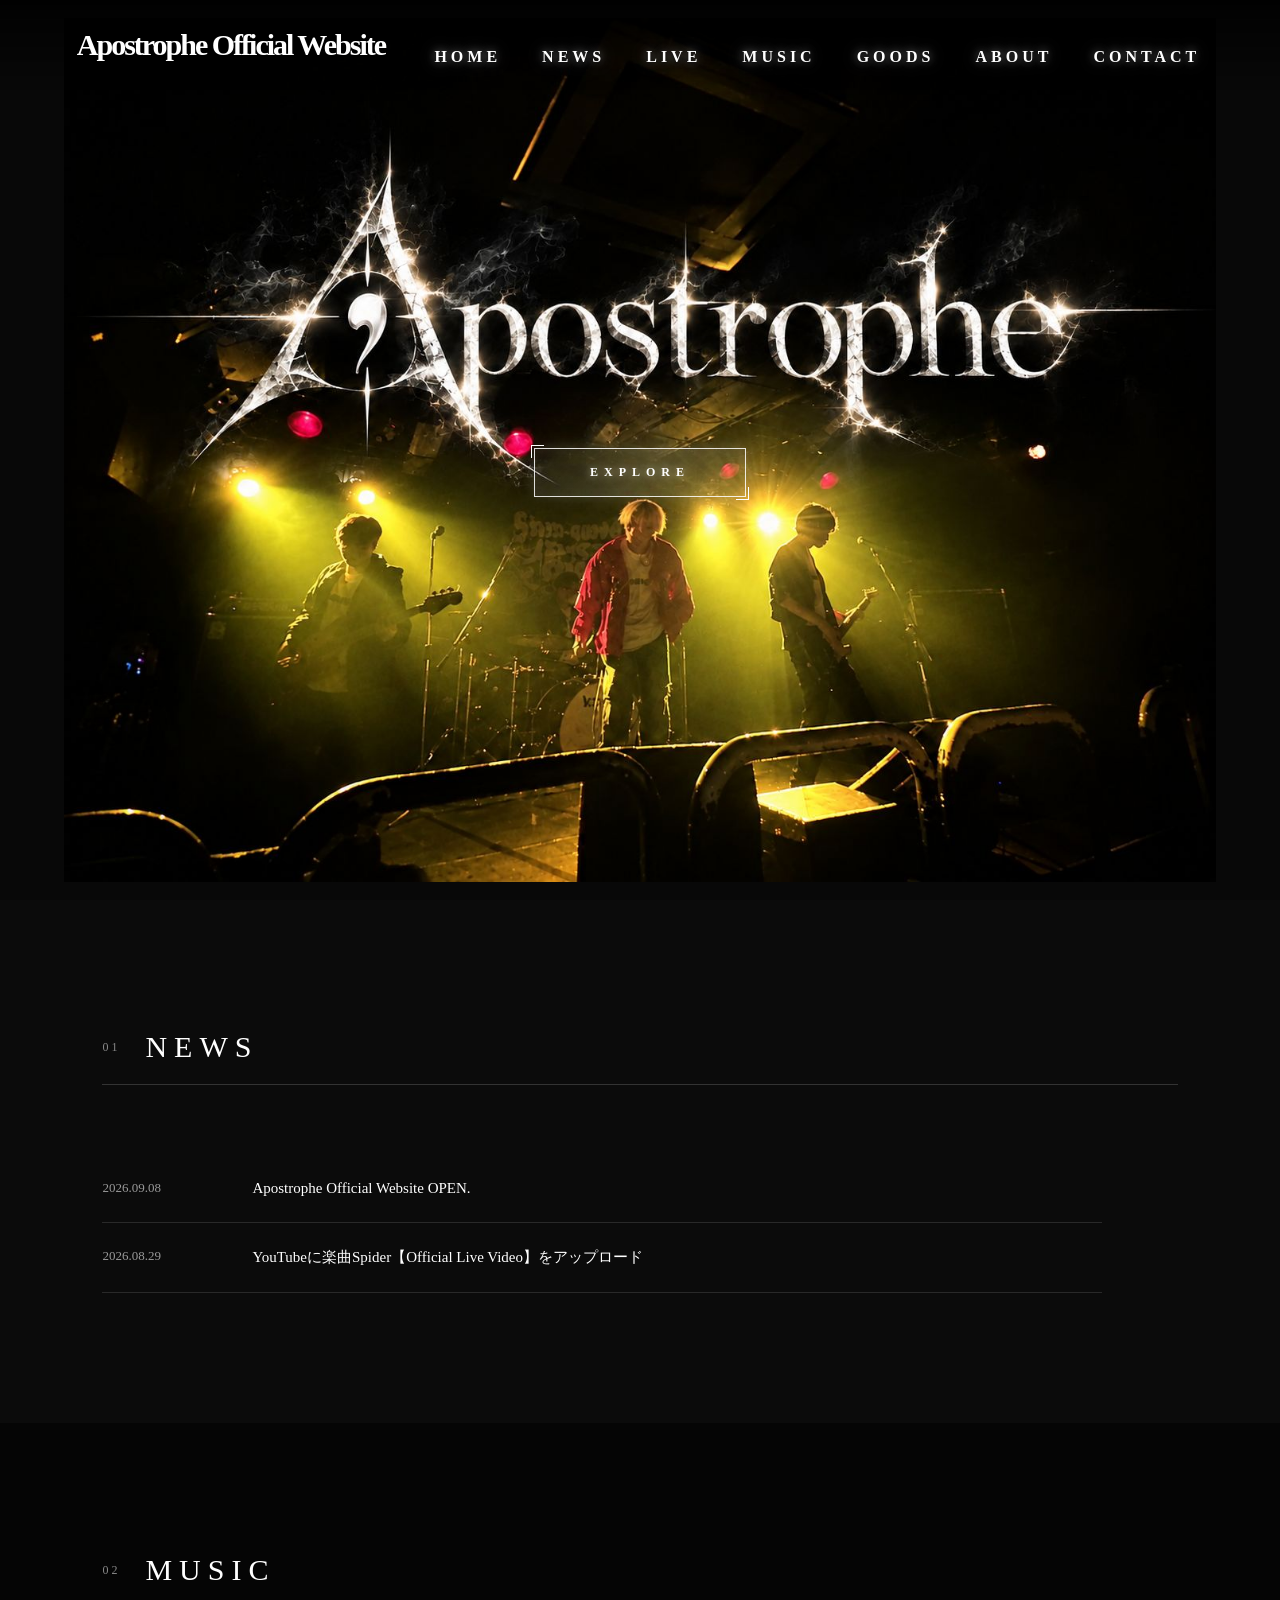
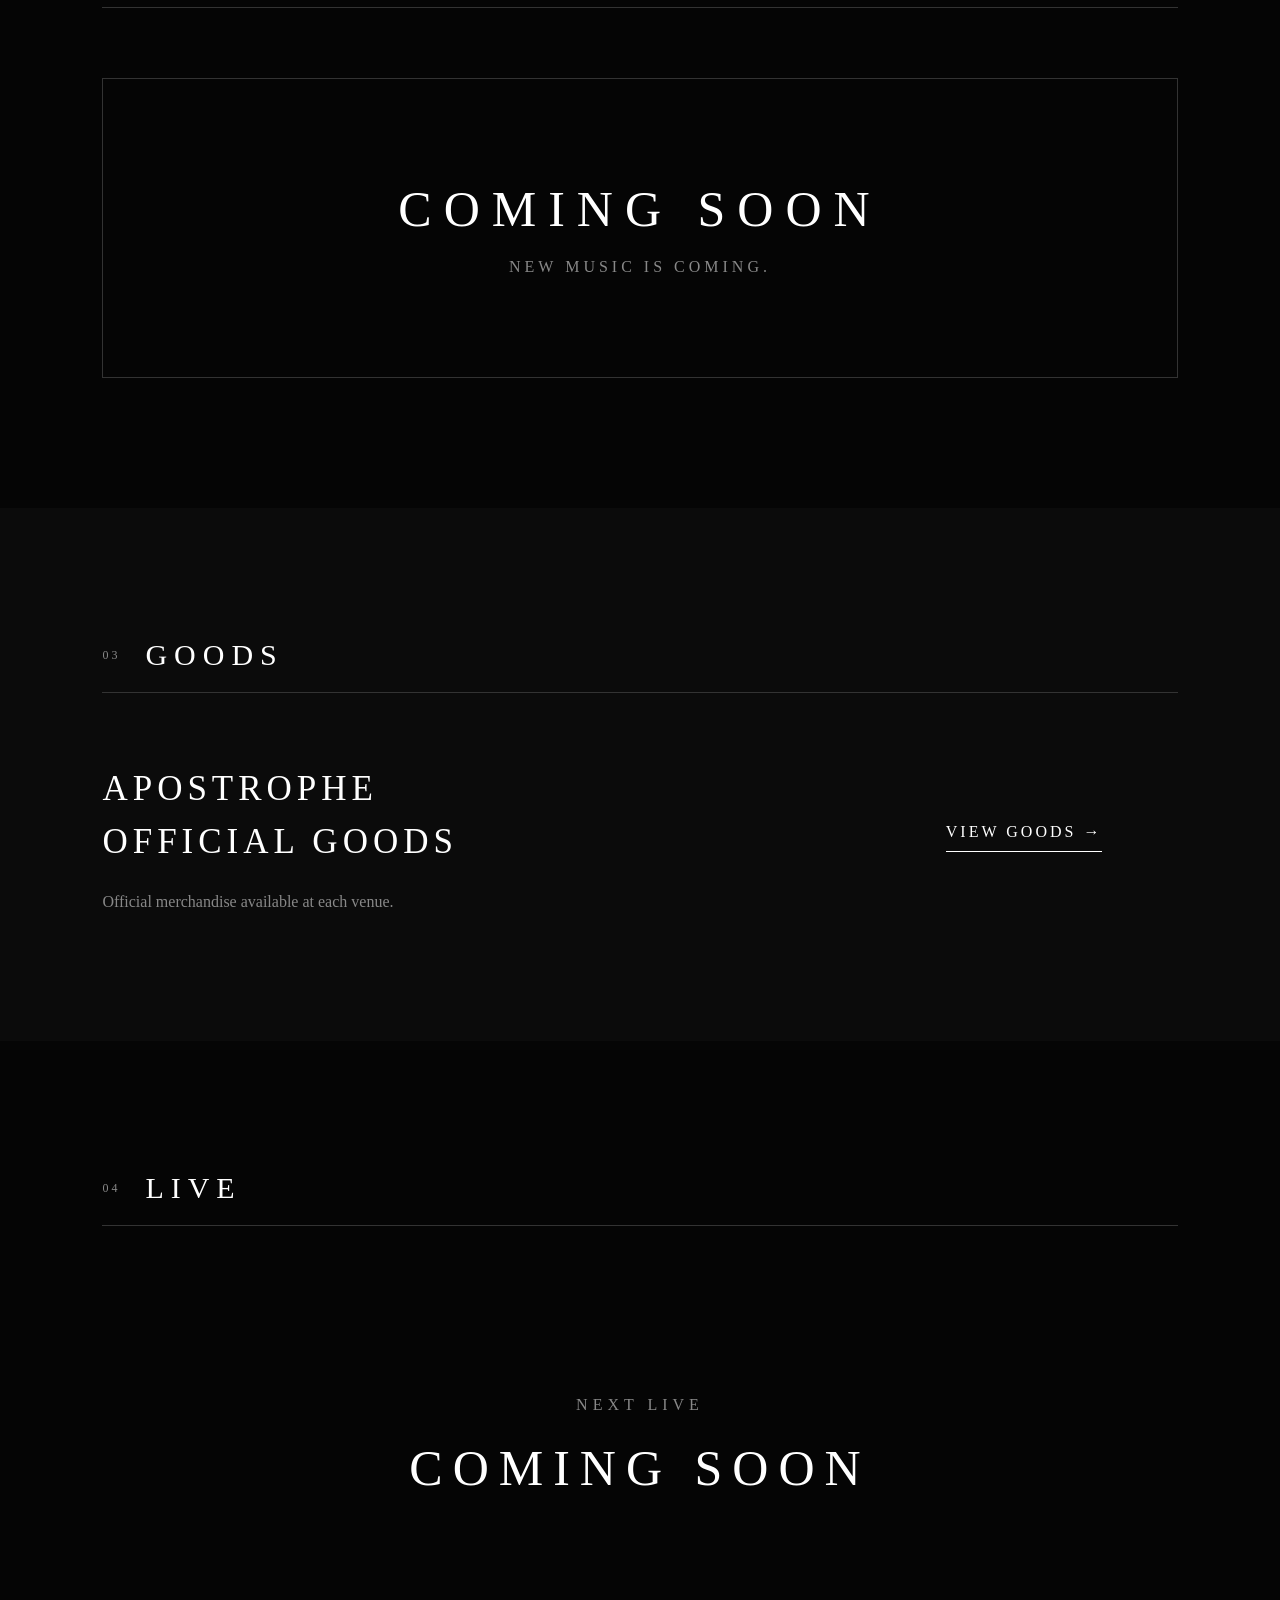
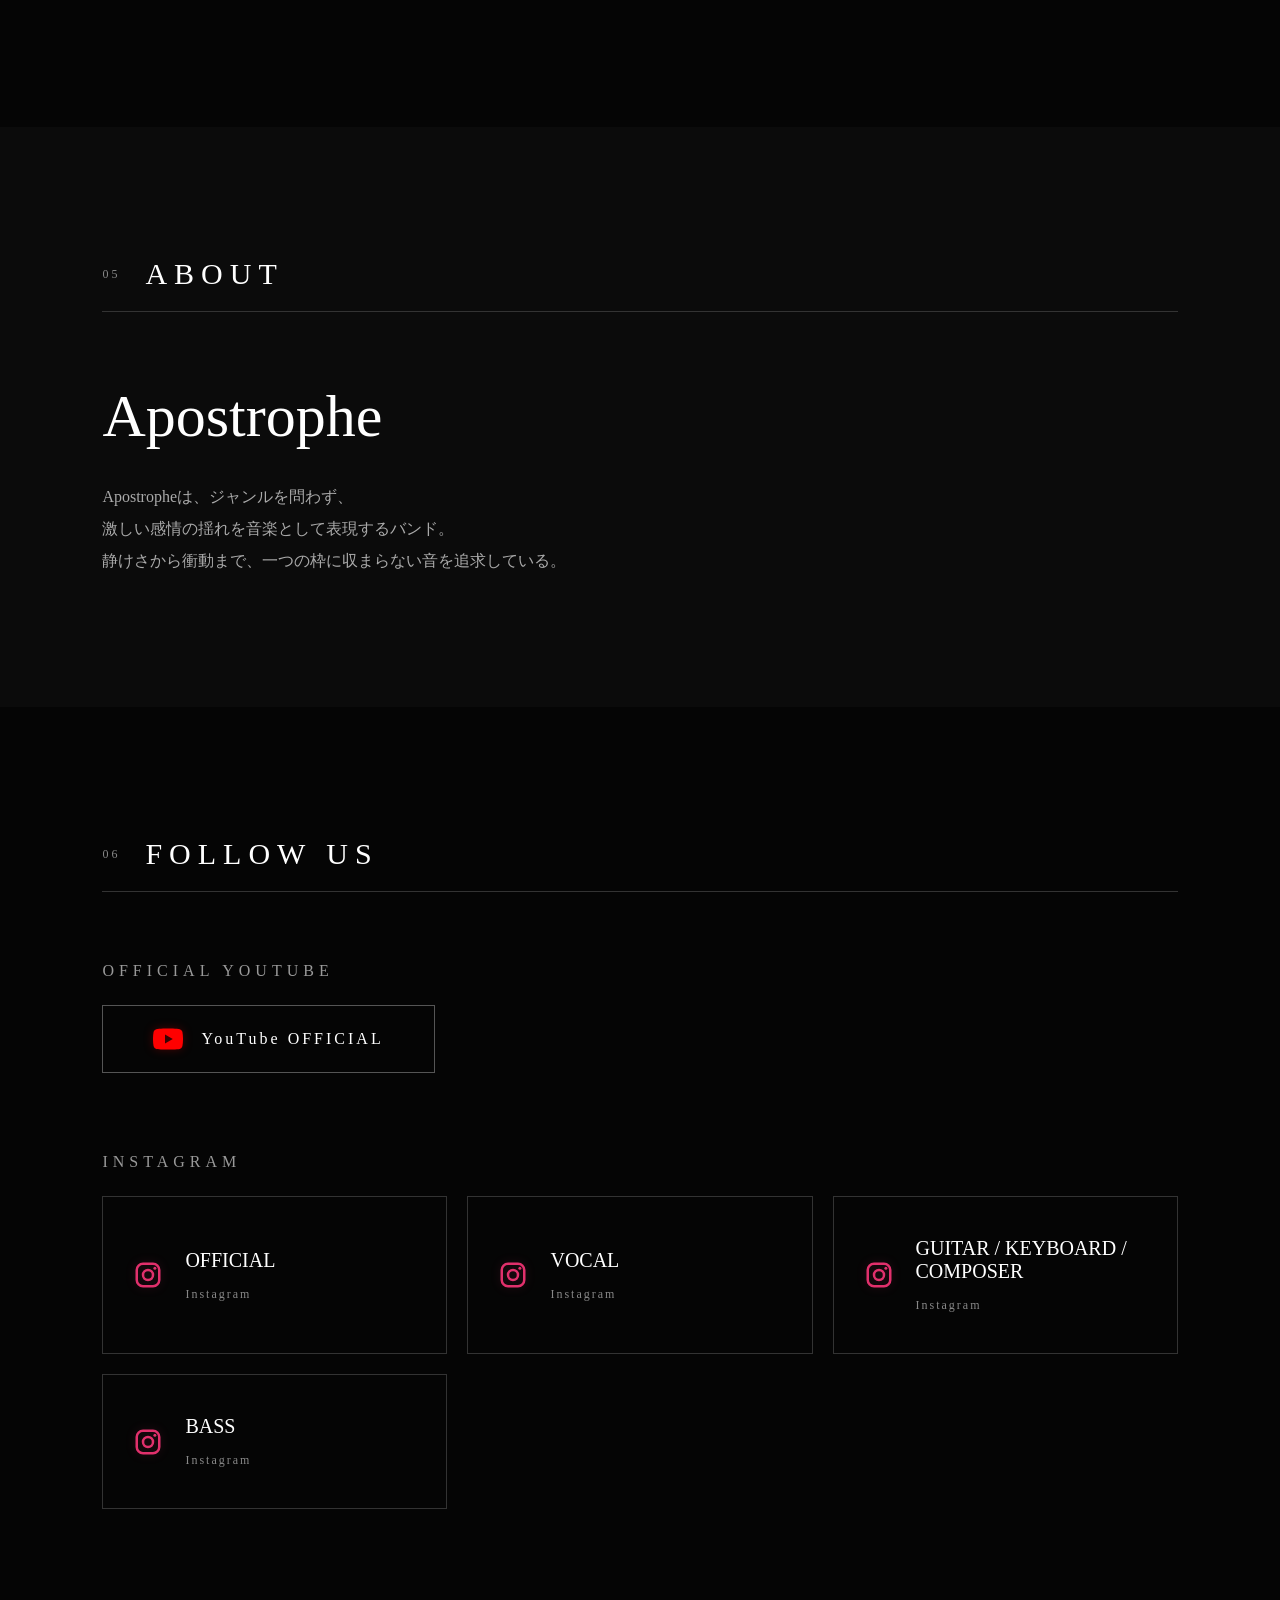
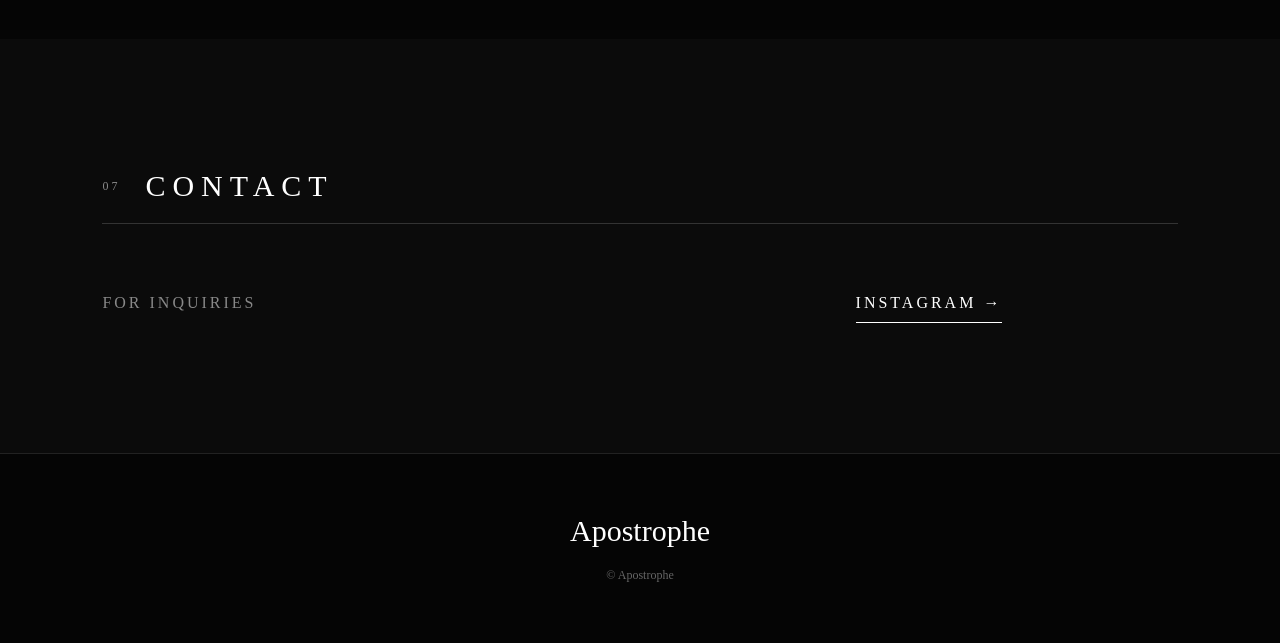
==== commit 5f5ec0aa: "アイコン入れる" ====
--- a/index.html
+++ b/index.html
@@ -278,17 +278,14 @@
 
 
         <!-- ====================
-             FOLLOW
-        ===================== -->
+     FOLLOW
+===================== -->
 
         <section class="follow section dark-section">
 
             <div class="section-title">
-
                 <span>06</span>
-
                 <h2>FOLLOW US</h2>
-
             </div>
 
 
@@ -296,59 +293,123 @@
 
             <div class="official-social">
 
-                <p>
-                    OFFICIAL YOUTUBE
-                </p>
-
-                <a href="https://www.youtube.com/@Apostrophe_ofi/videos" target="_blank" class="social-button">
-
-                    YouTube OFFICIAL
+                <p>OFFICIAL YOUTUBE</p>
+
+                <a href="https://www.youtube.com/@Apostrophe_ofi/videos" target="_blank" rel="noopener noreferrer"
+                    class="social-button youtube-button">
+
+                    <!-- YouTube Icon -->
+                    <svg class="social-icon youtube-icon" viewBox="0 0 24 24" aria-hidden="true">
+
+                        <path fill="currentColor"
+                            d="M23.5 6.2a3 3 0 0 0-2.1-2.1C19.5 3.6 12 3.6 12 3.6s-7.5 0-9.4.5A3 3 0 0 0 .5 6.2 31 31 0 0 0 0 12a31 31 0 0 0 .5 5.8 3 3 0 0 0 2.1 2.1c1.9.5 9.4.5 9.4.5s7.5 0 9.4-.5a3 3 0 0 0 2.1-2.1A31 31 0 0 0 24 12a31 31 0 0 0-.5-5.8ZM9.6 15.6V8.4L15.8 12l-6.2 3.6Z" />
+
+                    </svg>
+
+                    <span>YouTube OFFICIAL</span>
 
                 </a>
 
             </div>
 
 
-
             <!-- Instagram -->
 
             <div class="member-instagram">
 
-                <p>
-                    INSTAGRAM
-                </p>
-
+                <p>INSTAGRAM</p>
 
                 <div class="members">
 
-                    <a href="https://www.instagram.com/apostrophe_official_/" target="_blank">
-
-                        OFFICIAL
-                        <span>Instagram</span>
+
+                    <!-- OFFICIAL -->
+
+                    <a href="https://www.instagram.com/apostrophe_official_/" target="_blank" rel="noopener noreferrer">
+
+                        <svg class="social-icon instagram-icon" viewBox="0 0 24 24" aria-hidden="true">
+
+                            <rect x="3" y="3" width="18" height="18" rx="5" fill="none" stroke="currentColor"
+                                stroke-width="2" />
+
+                            <circle cx="12" cy="12" r="4" fill="none" stroke="currentColor" stroke-width="2" />
+
+                            <circle cx="17.5" cy="6.5" r="1.2" fill="currentColor" />
+
+                        </svg>
+
+                        <div>
+                            OFFICIAL
+                            <span>Instagram</span>
+                        </div>
 
                     </a>
 
 
-                    <a href="https://www.instagram.com/rintaro_apost/" target="_blank">
-
-                        VOCAL
-                        <span>Instagram</span>
+                    <!-- VOCAL -->
+
+                    <a href="https://www.instagram.com/rintaro_apost/" target="_blank" rel="noopener noreferrer">
+
+                        <svg class="social-icon instagram-icon" viewBox="0 0 24 24" aria-hidden="true">
+
+                            <rect x="3" y="3" width="18" height="18" rx="5" fill="none" stroke="currentColor"
+                                stroke-width="2" />
+
+                            <circle cx="12" cy="12" r="4" fill="none" stroke="currentColor" stroke-width="2" />
+
+                            <circle cx="17.5" cy="6.5" r="1.2" fill="currentColor" />
+
+                        </svg>
+
+                        <div>
+                            VOCAL
+                            <span>Instagram</span>
+                        </div>
 
                     </a>
 
 
-                    <a href="https://www.instagram.com/kmits_utoshi/" target="_blank">
-
-                        GUITAR / KEYBOARD / COMPOSER
-                        <span>Instagram</span>
+                    <!-- GUITAR / KEYBOARD / COMPOSER -->
+
+                    <a href="https://www.instagram.com/kmits_utoshi/" target="_blank" rel="noopener noreferrer">
+
+                        <svg class="social-icon instagram-icon" viewBox="0 0 24 24" aria-hidden="true">
+
+                            <rect x="3" y="3" width="18" height="18" rx="5" fill="none" stroke="currentColor"
+                                stroke-width="2" />
+
+                            <circle cx="12" cy="12" r="4" fill="none" stroke="currentColor" stroke-width="2" />
+
+                            <circle cx="17.5" cy="6.5" r="1.2" fill="currentColor" />
+
+                        </svg>
+
+                        <div>
+                            GUITAR / KEYBOARD / COMPOSER
+                            <span>Instagram</span>
+                        </div>
 
                     </a>
 
 
-                    <a href="https://www.instagram.com/bass_kaga/" target="_blank">
-
-                        BASS
-                        <span>Instagram</span>
+                    <!-- BASS -->
+
+                    <a href="https://www.instagram.com/bass_kaga/" target="_blank" rel="noopener noreferrer">
+
+                        <svg class="social-icon instagram-icon" viewBox="0 0 24 24" aria-hidden="true">
+
+                            <rect x="3" y="3" width="18" height="18" rx="5" fill="none" stroke="currentColor"
+                                stroke-width="2" />
+
+                            <circle cx="12" cy="12" r="4" fill="none" stroke="currentColor" stroke-width="2" />
+
+                            <circle cx="17.5" cy="6.5" r="1.2" fill="currentColor" />
+
+                        </svg>
+
+                        <div>
+                            BASS
+                            <span>Instagram</span>
+                        </div>
 
                     </a>
 
--- a/css/style.css
+++ b/css/style.css
@@ -1288,3 +1288,155 @@
 
 }
 
+/* ====================
+   SOCIAL ICON
+===================== */
+
+
+/* アイコン共通 */
+
+.social-icon {
+    width: 30px;
+    height: 30px;
+
+    flex-shrink: 0;
+
+    transition:
+        color 0.3s ease,
+        transform 0.3s ease,
+        filter 0.3s ease;
+}
+
+
+/* ====================
+   YouTube
+===================== */
+
+.youtube-button {
+    display: inline-flex;
+    align-items: center;
+
+    gap: 18px;
+}
+
+
+/* YouTubeアイコン */
+
+.youtube-icon {
+    width: 30px;
+    height: 30px;
+
+    /* YouTubeカラー */
+    color: #ff0000;
+
+    filter:
+        drop-shadow(0 0 5px rgba(255, 0, 0, 0.25));
+}
+
+
+/* YouTubeボタンにマウスを乗せた時 */
+
+.youtube-button:hover .youtube-icon {
+    color: #ff0000;
+
+    transform: scale(1.12);
+
+    filter:
+        drop-shadow(0 0 8px rgba(255, 0, 0, 0.65));
+}
+
+
+/* ====================
+   Instagram
+===================== */
+
+
+/* Instagramカード */
+
+.members a {
+    display: flex;
+    align-items: center;
+
+    gap: 22px;
+
+    padding: 40px 30px;
+}
+
+
+/* Instagramアイコン */
+
+.instagram-icon {
+    width: 30px;
+    height: 30px;
+
+    /* Instagram系カラー */
+    color: #e1306c;
+
+    filter:
+        drop-shadow(0 0 5px rgba(225, 48, 108, 0.20));
+}
+
+
+/* Instagramカードにマウスを乗せた時 */
+
+.members a:hover .instagram-icon {
+    color: #e1306c;
+
+    transform: scale(1.12);
+
+    filter:
+        drop-shadow(0 0 8px rgba(225, 48, 108, 0.55));
+}
+
+
+/* ====================
+   SNSカード Hover
+===================== */
+
+
+/* Instagramカード */
+
+.members a:hover {
+    border-color: rgba(255, 255, 255, 0.8);
+
+    background:
+        rgba(255, 255, 255, 0.02);
+}
+
+
+/* YouTubeボタン */
+
+.youtube-button:hover {
+    border-color: rgba(255, 255, 255, 0.8);
+}
+
+
+/* ====================
+   MOBILE
+===================== */
+
+@media (max-width: 768px) {
+
+    .social-icon {
+        width: 26px;
+        height: 26px;
+    }
+
+
+    .youtube-icon {
+        width: 28px;
+        height: 28px;
+    }
+
+
+    .instagram-icon {
+        width: 28px;
+        height: 28px;
+    }
+
+
+    .members a {
+        gap: 18px;
+    }
+
+}
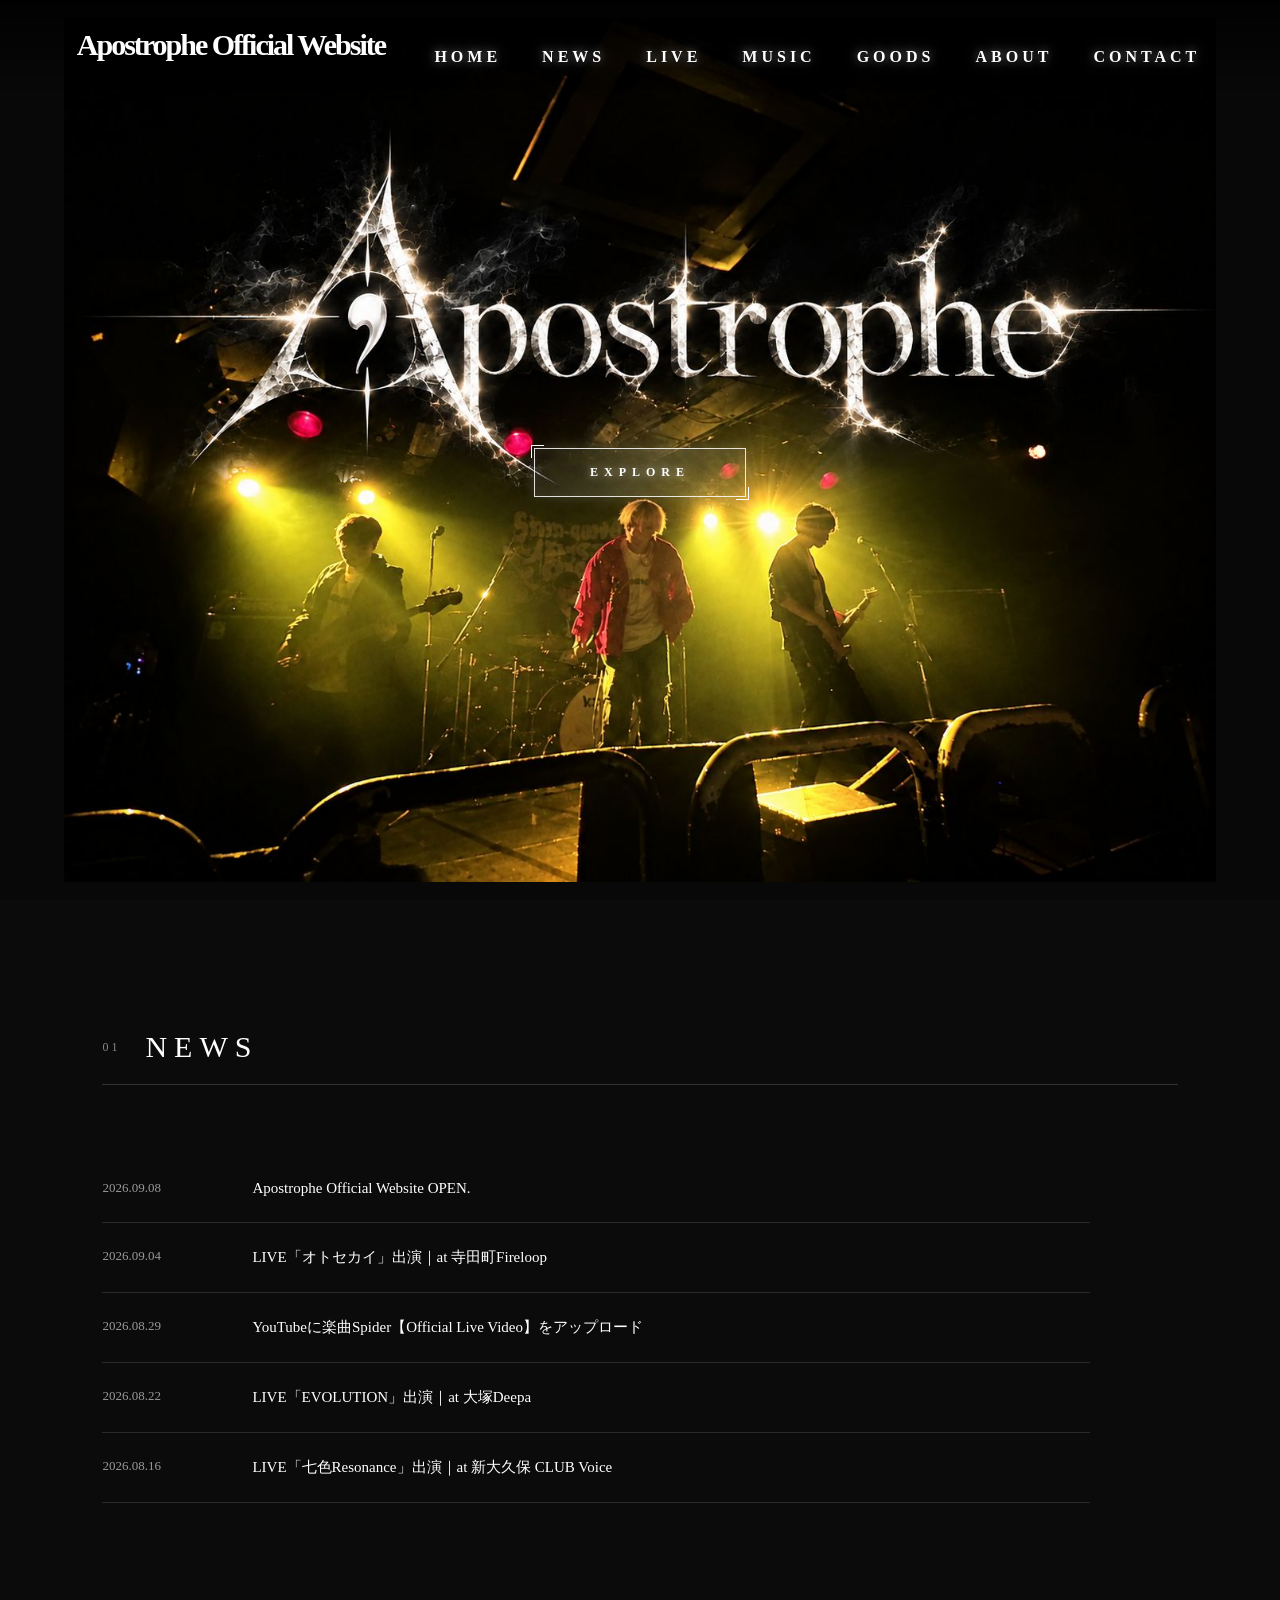
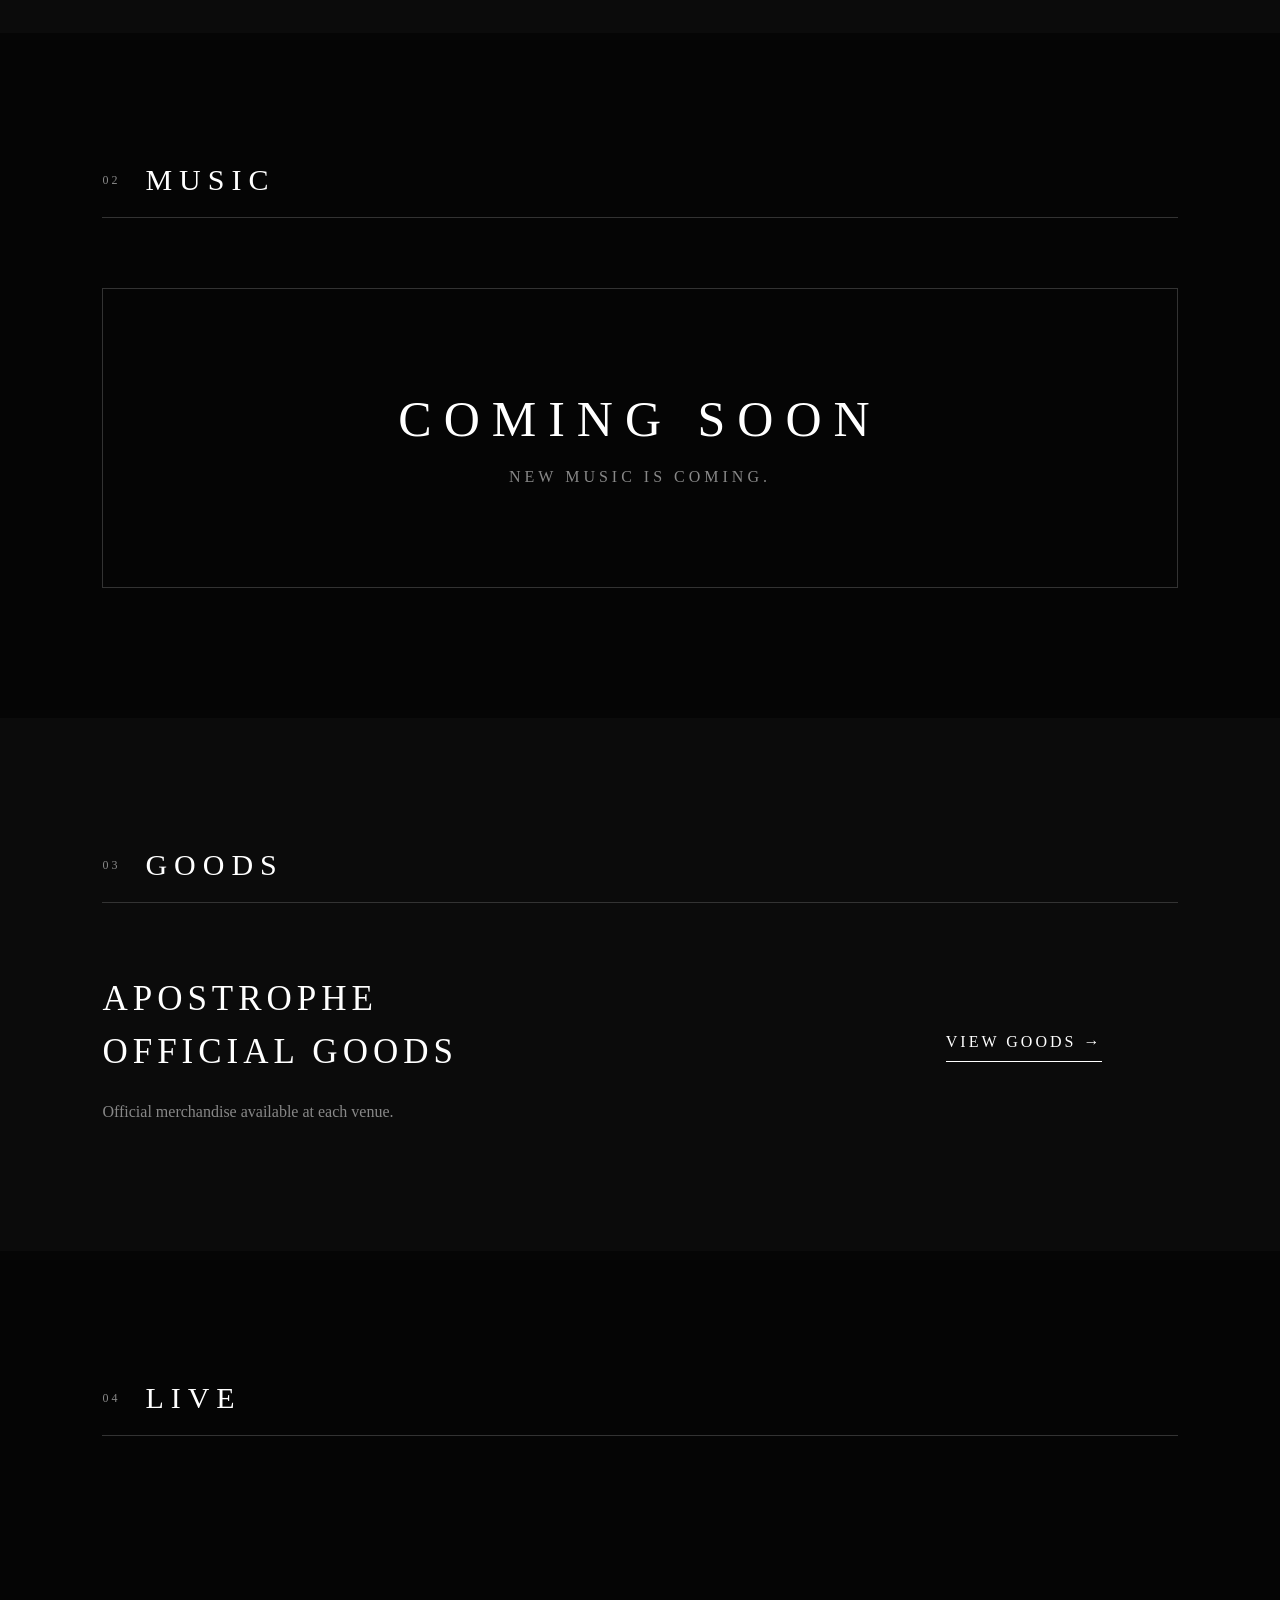
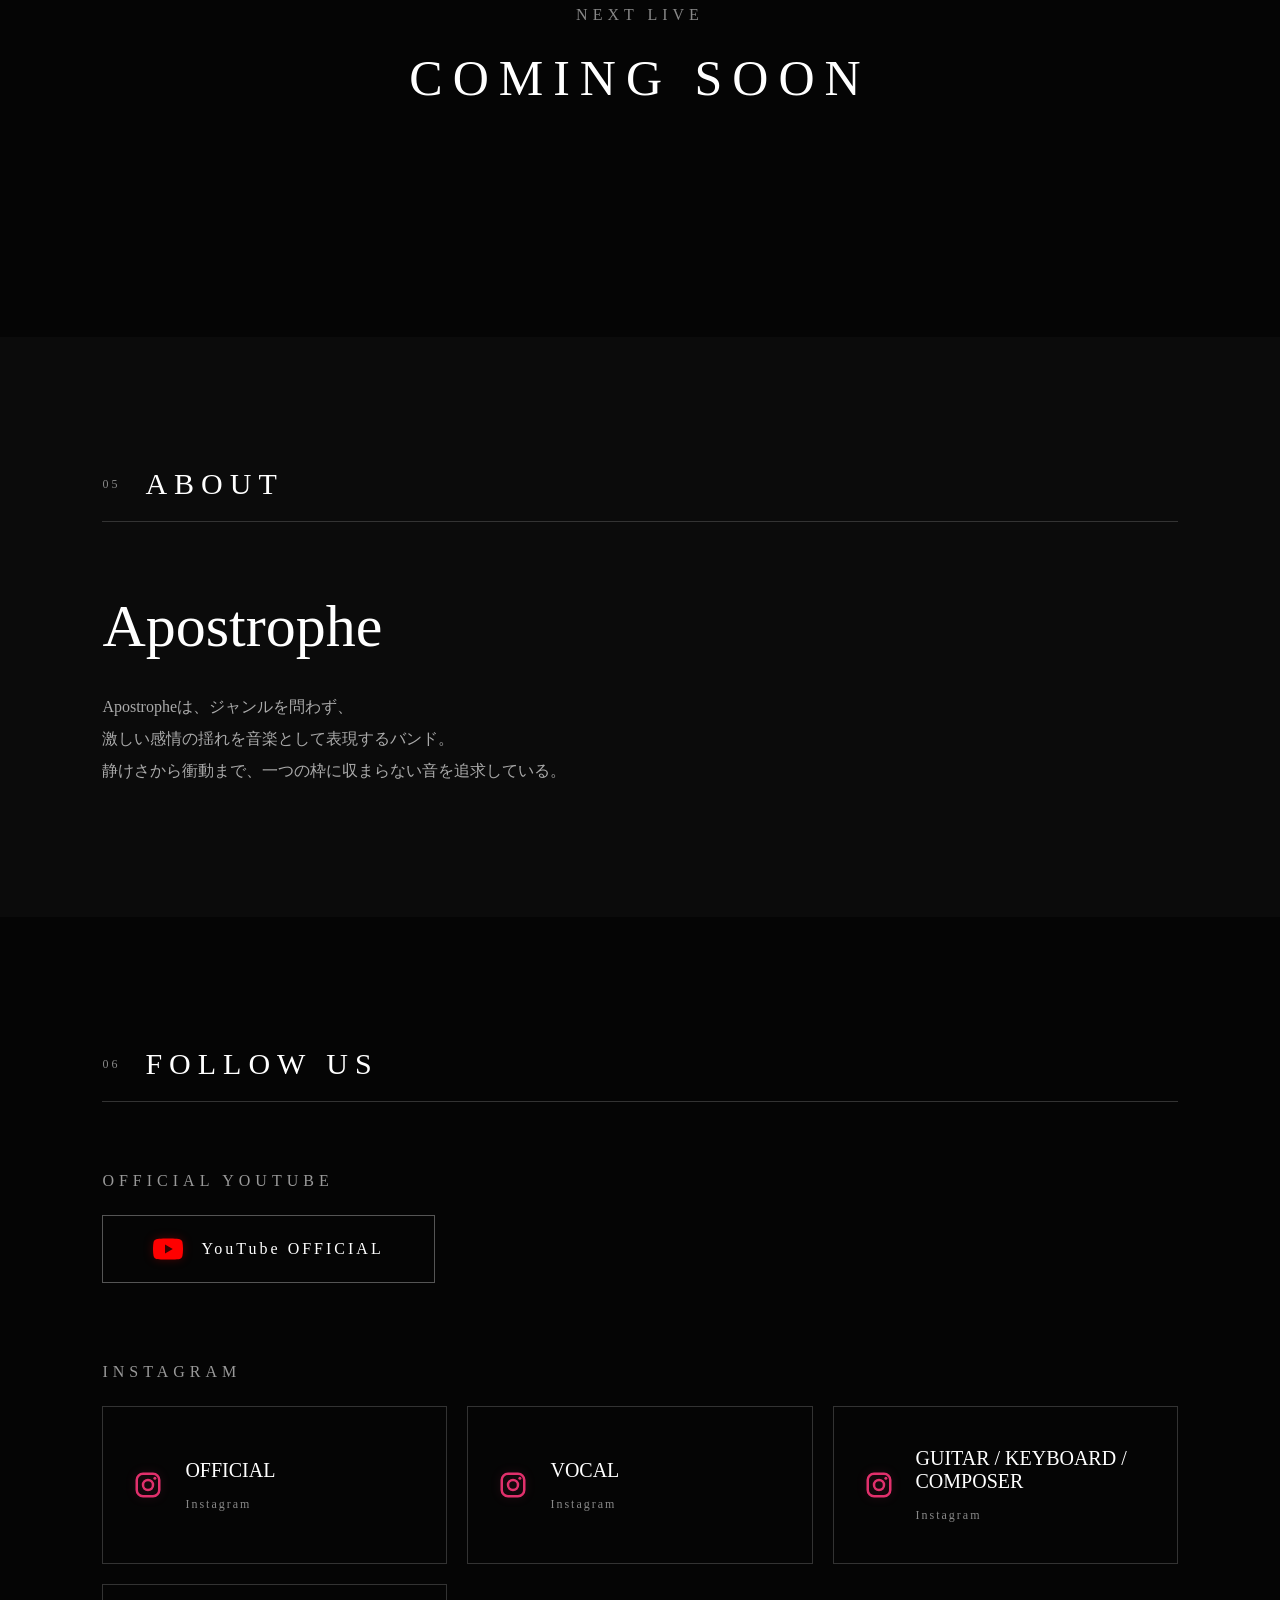
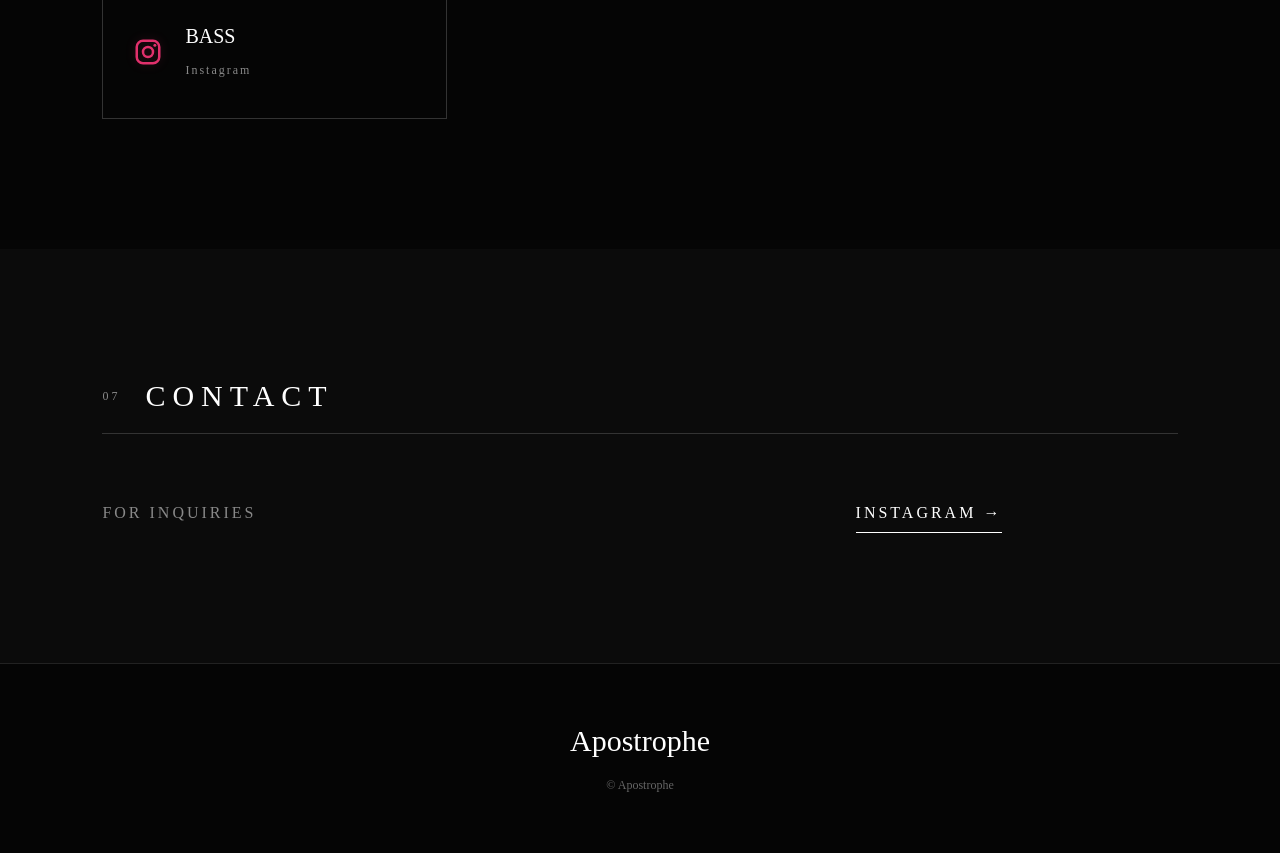
==== commit 226f86fb: "NEWS追加" ====
--- a/index.html
+++ b/index.html
@@ -10,7 +10,7 @@
 
     <meta name="description" content="Apostrophe Official Website">
 
-    <link rel="stylesheet" href="css/style.css">
+    <link rel="stylesheet" href="css/style.css?v=3">
 </head>
 
 
@@ -117,7 +117,20 @@
 
                 </article>
 
-
+                <article class="news-item">
+
+                    <time>2026.09.04</time>
+
+                    <p>
+                        <a href="https://www.instagram.com/p/DcIjLaDkTzb/?img_index=1" target="_blank"
+                            rel="noopener noreferrer">
+
+                            LIVE「オトセカイ」出演｜at 寺田町Fireloop
+
+                        </a>
+                    </p>
+
+                </article>
 
                 <article class="news-item">
 
@@ -131,7 +144,35 @@
 
                 </article>
 
-
+                <article class="news-item">
+
+                    <time>2026.08.22</time>
+
+                    <p>
+                        <a href="https://www.instagram.com/p/DcbZEcOH0ez/?img_index=1" target="_blank"
+                            rel="noopener noreferrer">
+
+                            LIVE「EVOLUTION」出演｜at 大塚Deepa
+
+                        </a>
+                    </p>
+
+                </article>
+
+                <article class="news-item">
+
+                    <time>2026.08.16</time>
+
+                    <p>
+                        <a href="https://www.instagram.com/p/DcIjLaDkTzb/?img_index=1" target="_blank"
+                            rel="noopener noreferrer">
+
+                            LIVE「七色Resonance」出演｜at 新大久保 CLUB Voice
+
+                        </a>
+                    </p>
+
+                </article>
 
             </div>
 
--- a/css/style.css
+++ b/css/style.css
@@ -3,29 +3,29 @@
 ===================== */
 
 * {
-margin: 0;
-padding: 0;
-box-sizing: border-box;
+    margin: 0;
+    padding: 0;
+    box-sizing: border-box;
 }
 
 
 html {
-scroll-behavior: smooth;
+    scroll-behavior: smooth;
 }
 
 
 body {
-background: #080808;
-color: #ffffff;
-font-family: "Times New Roman",
-"Yu Mincho",
-serif;
+    background: #080808;
+    color: #ffffff;
+    font-family: "Times New Roman",
+        "Yu Mincho",
+        serif;
 }
 
 
 a {
-color: inherit;
-text-decoration: none;
+    color: inherit;
+    text-decoration: none;
 }
 
 
@@ -36,42 +36,40 @@
 
 .header {
 
-position: fixed;
-
-top: 0;
-left: 0;
-
-width: 100%;
-
-height: 90px;
-
-display: flex;
-
-align-items: center;
-
-justify-content: space-between;
-
-padding: 0 6%;
-
-z-index: 100;
-
-background:
-linear-gradient(
-to bottom,
-rgba(0,0,0,0.8),
-transparent
-);
+    position: fixed;
+
+    top: 0;
+    left: 0;
+
+    width: 100%;
+
+    height: 90px;
+
+    display: flex;
+
+    align-items: center;
+
+    justify-content: space-between;
+
+    padding: 0 6%;
+
+    z-index: 100;
+
+    background:
+        linear-gradient(to bottom,
+            rgba(0, 0, 0, 0.8),
+            transparent);
 
 }
 
 
 .logo {
 
-font-size: 30px;
-
-font-weight: bold;
-
-letter-spacing: -2px;
+    font-size: 30px;
+
+    font-weight: bold;
+
+    letter-spacing: -2px;
 
 }
 
@@ -96,10 +94,10 @@
     color: #ffffff;
     padding: 10px 3px;
 
-text-shadow:
-    0 2px 5px #000,
-    0 0 8px rgba(255, 255, 255, 0.5),
-    0 0 18px rgba(255, 255, 255, 0.25);
+    text-shadow:
+        0 2px 5px #000,
+        0 0 8px rgba(255, 255, 255, 0.5),
+        0 0 18px rgba(255, 255, 255, 0.25);
 
     transition: 0.35s ease;
 }
@@ -145,15 +143,15 @@
 
 .menu-button {
 
-display: none;
-
-background: none;
-
-border: none;
-
-color: white;
-
-letter-spacing: 2px;
+    display: none;
+
+    background: none;
+
+    border: none;
+
+    color: white;
+
+    letter-spacing: 2px;
 
 }
 
@@ -169,29 +167,29 @@
 
 .hero {
 
-position: relative;
-
-height: 100vh;
-
-min-height: 700px;
-
-display: flex;
-
-align-items: center;
-
-justify-content: center;
-
-text-align: center;
-
-background-image:
-url("../images/hero.jpg");
+    position: relative;
+
+    height: 100vh;
+
+    min-height: 700px;
+
+    display: flex;
+
+    align-items: center;
+
+    justify-content: center;
+
+    text-align: center;
+
+    background-image:
+        url("../images/hero.jpg");
 
     background-size: cover;
     background-size: 90% auto;
 
     background-repeat: no-repeat;
 
-background-position: center;
+    background-position: center;
 
     background-color: #080808;
 
@@ -200,26 +198,23 @@
 
 .hero-overlay {
 
-position: absolute;
-
-inset: 0;
-
-background:
-linear-gradient(
-            rgba(0,0,0,0.35),
-            rgba(0,0,0,0.7)
-            rgba(0,0,0,0.22),
-            rgba(0,0,0,0.48)
-);
+    position: absolute;
+
+    inset: 0;
+
+    background:
+        linear-gradient(rgba(0, 0, 0, 0.35),
+            rgba(0, 0, 0, 0.7) rgba(0, 0, 0, 0.22),
+            rgba(0, 0, 0, 0.48));
 
 }
 
 
 .hero-content {
 
-position: relative;
-
-z-index: 2;
+    position: relative;
+
+    z-index: 2;
 
 }
 
@@ -237,7 +232,7 @@
 
     letter-spacing: 6px;
     text-shadow:
-        0 2px 10px rgba(0,0,0,0.8);
+        0 2px 10px rgba(0, 0, 0, 0.8);
 
     margin-bottom: 30px;
     transform: translateY(50px);
@@ -247,27 +242,27 @@
 
 .hero h1 {
 
-font-size: clamp(70px, 12vw, 180px);
-
-font-weight: normal;
-
-letter-spacing: -7px;
-
-line-height: 1;
-
-text-shadow:
-0 0 20px rgba(255,255,255,0.4);
+    font-size: clamp(70px, 12vw, 180px);
+
+    font-weight: normal;
+
+    letter-spacing: -7px;
+
+    line-height: 1;
+
+    text-shadow:
+        0 0 20px rgba(255, 255, 255, 0.4);
 
 }
 
 
 .hero-tagline {
 
-margin-top: 30px;
-
-font-size: 13px;
-
-letter-spacing: 7px;
+    margin-top: 30px;
+
+    font-size: 13px;
+
+    letter-spacing: 7px;
 
 }
 
@@ -289,12 +284,10 @@
     letter-spacing: 6px;
 
     background:
-        linear-gradient(
-            135deg,
+        linear-gradient(135deg,
             rgba(255, 255, 255, 0.03),
             rgba(255, 255, 255, 0.12),
-            rgba(255, 255, 255, 0.03)
-        );
+            rgba(255, 255, 255, 0.03));
 
     box-shadow:
         0 0 12px rgba(255, 255, 255, 0.15),
@@ -345,12 +338,10 @@
     color: #ffffff;
 
     background:
-        linear-gradient(
-            135deg,
+        linear-gradient(135deg,
             rgba(255, 255, 255, 0.08),
             rgba(255, 255, 255, 0.20),
-            rgba(255, 255, 255, 0.08)
-        );
+            rgba(255, 255, 255, 0.08));
 
     box-shadow:
         0 0 15px rgba(255, 255, 255, 0.35),
@@ -375,28 +366,28 @@
 
 .scroll {
 
-position: absolute;
-
-bottom: 35px;
-
-left: 50%;
-
-transform: translateX(-50%);
-
-font-size: 10px;
-
-letter-spacing: 5px;
+    position: absolute;
+
+    bottom: 35px;
+
+    left: 50%;
+
+    transform: translateX(-50%);
+
+    font-size: 10px;
+
+    letter-spacing: 5px;
 
 }
 
 
 .scroll span {
 
-display: block;
-
-margin-top: 10px;
-
-font-size: 20px;
+    display: block;
+
+    margin-top: 10px;
+
+    font-size: 20px;
 
 }
 
@@ -408,55 +399,55 @@
 
 .section {
 
-padding: 130px 8%;
-
-background: #0b0b0b;
+    padding: 130px 8%;
+
+    background: #0b0b0b;
 
 }
 
 
 .dark-section {
 
-background: #050505;
+    background: #050505;
 
 }
 
 
 .section-title {
 
-display: flex;
-
-align-items: center;
-
-gap: 25px;
-
-margin-bottom: 70px;
-
-border-bottom: 1px solid #333;
-
-padding-bottom: 20px;
+    display: flex;
+
+    align-items: center;
+
+    gap: 25px;
+
+    margin-bottom: 70px;
+
+    border-bottom: 1px solid #333;
+
+    padding-bottom: 20px;
 
 }
 
 
 .section-title span {
 
-font-size: 12px;
-
-color: #888;
-
-letter-spacing: 3px;
+    font-size: 12px;
+
+    color: #888;
+
+    letter-spacing: 3px;
 
 }
 
 
 .section-title h2 {
 
-font-size: 30px;
-
-font-weight: normal;
-
-letter-spacing: 7px;
+    font-size: 30px;
+
+    font-weight: normal;
+
+    letter-spacing: 7px;
 
 }
 
@@ -467,37 +458,68 @@
 ===================== */
 
 .news-list {
-
-max-width: 1000px;
-
+    max-width: 1000px;
+
+    /* だいたい5件分の高さ */
+    max-height: 390px;
+
+    /* 5件を超えたら縦スクロール */
+    overflow-y: auto;
+
+    /* 横スクロールは出さない */
+    overflow-x: hidden;
+
+    /* スクロールバー分の余白 */
+    padding-right: 12px;
+}
+
+/* ====================
+   NEWS SCROLLBAR
+===================== */
+
+.news-list::-webkit-scrollbar {
+    width: 5px;
+}
+
+.news-list::-webkit-scrollbar-track {
+    background: #111111;
+}
+
+.news-list::-webkit-scrollbar-thumb {
+    background: #444444;
+    border-radius: 10px;
+}
+
+.news-list::-webkit-scrollbar-thumb:hover {
+    background: #777777;
 }
 
 
 .news-item {
 
-display: grid;
-
-grid-template-columns: 150px 1fr;
-
-padding: 25px 0;
-
-border-bottom: 1px solid #292929;
+    display: grid;
+
+    grid-template-columns: 150px 1fr;
+
+    padding: 25px 0;
+
+    border-bottom: 1px solid #292929;
 
 }
 
 
 .news-item time {
 
-color: #999;
-
-font-size: 13px;
+    color: #999;
+
+    font-size: 13px;
 
 }
 
 
 .news-item p {
 
-font-size: 15px;
+    font-size: 15px;
 
 }
 
@@ -509,37 +531,37 @@
 
 .coming-soon {
 
-min-height: 300px;
-
-display: flex;
-
-flex-direction: column;
-
-justify-content: center;
-
-align-items: center;
-
-border: 1px solid #333;
+    min-height: 300px;
+
+    display: flex;
+
+    flex-direction: column;
+
+    justify-content: center;
+
+    align-items: center;
+
+    border: 1px solid #333;
 
 }
 
 
 .coming-title {
 
-font-size: 50px;
-
-letter-spacing: 12px;
+    font-size: 50px;
+
+    letter-spacing: 12px;
 
 }
 
 
 .coming-soon p:last-child {
 
-margin-top: 20px;
-
-color: #888;
-
-letter-spacing: 4px;
+    margin-top: 20px;
+
+    color: #888;
+
+    letter-spacing: 4px;
 
 }
 
@@ -551,44 +573,44 @@
 
 .goods-content {
 
-display: flex;
-
-justify-content: space-between;
-
-align-items: center;
-
-max-width: 1000px;
+    display: flex;
+
+    justify-content: space-between;
+
+    align-items: center;
+
+    max-width: 1000px;
 
 }
 
 
 .goods-title {
 
-font-size: 35px;
-
-letter-spacing: 5px;
-
-line-height: 1.5;
+    font-size: 35px;
+
+    letter-spacing: 5px;
+
+    line-height: 1.5;
 
 }
 
 
 .goods-content p:not(.goods-title) {
 
-margin-top: 25px;
-
-color: #888;
+    margin-top: 25px;
+
+    color: #888;
 
 }
 
 
 .line-button {
 
-border-bottom: 1px solid white;
-
-padding-bottom: 10px;
-
-letter-spacing: 3px;
+    border-bottom: 1px solid white;
+
+    padding-bottom: 10px;
+
+    letter-spacing: 3px;
 
 }
 
@@ -600,31 +622,31 @@
 
 .live-message {
 
-text-align: center;
-
-padding: 100px 0;
+    text-align: center;
+
+    padding: 100px 0;
 
 }
 
 
 .live-message p {
 
-letter-spacing: 5px;
-
-color: #888;
+    letter-spacing: 5px;
+
+    color: #888;
 
 }
 
 
 .live-message h3 {
 
-margin-top: 25px;
-
-font-size: 50px;
-
-letter-spacing: 10px;
-
-font-weight: normal;
+    margin-top: 25px;
+
+    font-size: 50px;
+
+    letter-spacing: 10px;
+
+    font-weight: normal;
 
 }
 
@@ -636,27 +658,27 @@
 
 .about-text {
 
-max-width: 700px;
+    max-width: 700px;
 
 }
 
 
 .about-text h3 {
 
-font-size: 60px;
-
-font-weight: normal;
+    font-size: 60px;
+
+    font-weight: normal;
 
 }
 
 
 .about-text p {
 
-margin-top: 30px;
-
-line-height: 2;
-
-color: #aaa;
+    margin-top: 30px;
+
+    line-height: 2;
+
+    color: #aaa;
 
 }
 
@@ -668,90 +690,90 @@
 
 .official-social {
 
-margin-bottom: 80px;
-
-}
-
-
-.official-social > p,
-.member-instagram > p {
-
-letter-spacing: 5px;
-
-margin-bottom: 25px;
-
-color: #999;
+    margin-bottom: 80px;
+
+}
+
+
+.official-social>p,
+.member-instagram>p {
+
+    letter-spacing: 5px;
+
+    margin-bottom: 25px;
+
+    color: #999;
 
 }
 
 
 .social-button {
 
-display: inline-block;
-
-border: 1px solid #555;
-
-padding: 18px 50px;
-
-letter-spacing: 3px;
-
-transition: 0.3s;
+    display: inline-block;
+
+    border: 1px solid #555;
+
+    padding: 18px 50px;
+
+    letter-spacing: 3px;
+
+    transition: 0.3s;
 
 }
 
 
 .social-button:hover {
 
-background: white;
-
-color: black;
+    background: white;
+
+    color: black;
 
 }
 
 
 .members {
 
-display: grid;
-
-grid-template-columns:
-repeat(3, 1fr);
-
-gap: 20px;
+    display: grid;
+
+    grid-template-columns:
+        repeat(3, 1fr);
+
+    gap: 20px;
 
 }
 
 
 .members a {
 
-padding: 40px 30px;
-
-border: 1px solid #333;
-
-font-size: 20px;
-
-transition: 0.3s;
+    padding: 40px 30px;
+
+    border: 1px solid #333;
+
+    font-size: 20px;
+
+    transition: 0.3s;
 
 }
 
 
 .members a:hover {
 
-border-color: white;
+    border-color: white;
 
 }
 
 
 .members span {
 
-display: block;
-
-margin-top: 15px;
-
-font-size: 12px;
-
-color: #888;
-
-letter-spacing: 2px;
+    display: block;
+
+    margin-top: 15px;
+
+    font-size: 12px;
+
+    color: #888;
+
+    letter-spacing: 2px;
 
 }
 
@@ -763,31 +785,31 @@
 
 .contact-content {
 
-display: flex;
-
-justify-content: space-between;
-
-max-width: 900px;
+    display: flex;
+
+    justify-content: space-between;
+
+    max-width: 900px;
 
 }
 
 
 .contact-content p {
 
-color: #888;
-
-letter-spacing: 3px;
+    color: #888;
+
+    letter-spacing: 3px;
 
 }
 
 
 .contact-content a {
 
-border-bottom: 1px solid white;
-
-padding-bottom: 10px;
-
-letter-spacing: 3px;
+    border-bottom: 1px solid white;
+
+    padding-bottom: 10px;
+
+    letter-spacing: 3px;
 
 }
 
@@ -799,31 +821,31 @@
 
 footer {
 
-padding: 60px 8%;
-
-text-align: center;
-
-border-top: 1px solid #222;
-
-background: #050505;
+    padding: 60px 8%;
+
+    text-align: center;
+
+    border-top: 1px solid #222;
+
+    background: #050505;
 
 }
 
 
 .footer-logo {
 
-font-size: 30px;
-
-margin-bottom: 20px;
+    font-size: 30px;
+
+    margin-bottom: 20px;
 
 }
 
 
 footer p {
 
-color: #666;
-
-font-size: 12px;
+    color: #666;
+
+    font-size: 12px;
 
 }
 
@@ -904,6 +926,7 @@
     /* NEWS */
     .news-list {
         max-width: 100%;
+        max-height: 420px;
     }
 
     .news-item {
@@ -1025,11 +1048,9 @@
     inset: 0;
 
     background:
-        linear-gradient(
-            to bottom,
-            rgba(0,0,0,0.15),
-            rgba(0,0,0,0.45)
-        );
+        linear-gradient(to bottom,
+            rgba(0, 0, 0, 0.15),
+            rgba(0, 0, 0, 0.45));
 
 }
 
@@ -1096,7 +1117,7 @@
 
     letter-spacing: 3px;
 
-    border-bottom: 1px solid rgba(255,255,255,0.7);
+    border-bottom: 1px solid rgba(255, 255, 255, 0.7);
 
     padding-bottom: 8px;
 
@@ -1194,97 +1215,97 @@
    MOBILE HERO
 ===================== */
 
-.header {
-    height: 70px;
-    padding: 0 6%;
-}
-
-/* 左上タイトル */
-.logo {
-    font-size: 20px;
-    letter-spacing: 0;
-}
-
-/* PCナビを隠す */
-.navigation {
-    display: none;
-}
-
-/* 右上MENUも隠す */
-.menu-button {
-    display: none;
-}
-
-
-/* HERO */
-.hero {
-    height: auto;
-    min-height: 0;
-
-    margin-top: 70px;
-
-    /* 写真を大きく */
-    background-size: 110% auto;
-    background-position: center;
-    background-repeat: no-repeat;
-
-    /* スマホで写真の高さを確保 */
-    aspect-ratio: 4 / 3;
-}
-
-
-/* 写真上の文字を全部消す */
-.hero-subtitle,
-.hero-button,
-.scroll,
-.hero-tagline {
-    display: none;
-}
-
-
-/* ====================
+    .header {
+        height: 70px;
+        padding: 0 6%;
+    }
+
+    /* 左上タイトル */
+    .logo {
+        font-size: 20px;
+        letter-spacing: 0;
+    }
+
+    /* PCナビを隠す */
+    .navigation {
+        display: none;
+    }
+
+    /* 右上MENUも隠す */
+    .menu-button {
+        display: none;
+    }
+
+
+    /* HERO */
+    .hero {
+        height: auto;
+        min-height: 0;
+
+        margin-top: 70px;
+
+        /* 写真を大きく */
+        background-size: 110% auto;
+        background-position: center;
+        background-repeat: no-repeat;
+
+        /* スマホで写真の高さを確保 */
+        aspect-ratio: 4 / 3;
+    }
+
+
+    /* 写真上の文字を全部消す */
+    .hero-subtitle,
+    .hero-button,
+    .scroll,
+    .hero-tagline {
+        display: none;
+    }
+
+
+    /* ====================
    写真下の操作エリア
 ===================== */
 
-.mobile-actions {
-    display: flex;
-
-    justify-content: center;
-    align-items: center;
-
-    gap: 20px;
-
-    padding: 28px 7% 35px;
-
-    background: #080808;
-}
-
-
-/* MENU / EXPLORE 共通 */
-.mobile-menu-button,
-.mobile-explore-button {
-    width: 145px;
-
-    padding: 15px 10px;
-
-    background: transparent;
-
-    border: 1px solid rgba(255, 255, 255, 0.7);
-
-    color: #ffffff;
-
-    font-family: "Times New Roman", "Yu Mincho", serif;
-    font-size: 14px;
-    font-weight: bold;
-    letter-spacing: 4px;
-
-    text-align: center;
-
-    box-shadow:
-        0 0 10px rgba(255, 255, 255, 0.12);
-
-    cursor: pointer;
-}
+    .mobile-actions {
+        display: flex;
+
+        justify-content: center;
+        align-items: center;
+
+        gap: 20px;
+
+        padding: 28px 7% 35px;
+
+        background: #080808;
+    }
+
+
+    /* MENU / EXPLORE 共通 */
+    .mobile-menu-button,
+    .mobile-explore-button {
+        width: 145px;
+
+        padding: 15px 10px;
+
+        background: transparent;
+
+        border: 1px solid rgba(255, 255, 255, 0.7);
+
+        color: #ffffff;
+
+        font-family: "Times New Roman", "Yu Mincho", serif;
+        font-size: 14px;
+        font-weight: bold;
+        letter-spacing: 4px;
+
+        text-align: center;
+
+        box-shadow:
+            0 0 10px rgba(255, 255, 255, 0.12);
+
+        cursor: pointer;
+    }
 
 }
 
@@ -1439,4 +1460,37 @@
         gap: 18px;
     }
 
+}
+
+@media (max-width: 768px) {
+
+    .social-icon {
+        display: block !important;
+
+        width: 28px !important;
+        height: 28px !important;
+
+        min-width: 28px !important;
+        min-height: 28px !important;
+
+        opacity: 1 !important;
+        visibility: visible !important;
+    }
+
+    .youtube-icon path {
+        fill: #ff0000 !important;
+    }
+
+    .instagram-icon rect {
+        stroke: #e1306c !important;
+    }
+
+    .instagram-icon circle {
+        stroke: #e1306c !important;
+    }
+
+    .instagram-icon circle:last-child {
+        fill: #e1306c !important;
+        stroke: none !important;
+    }
 }
